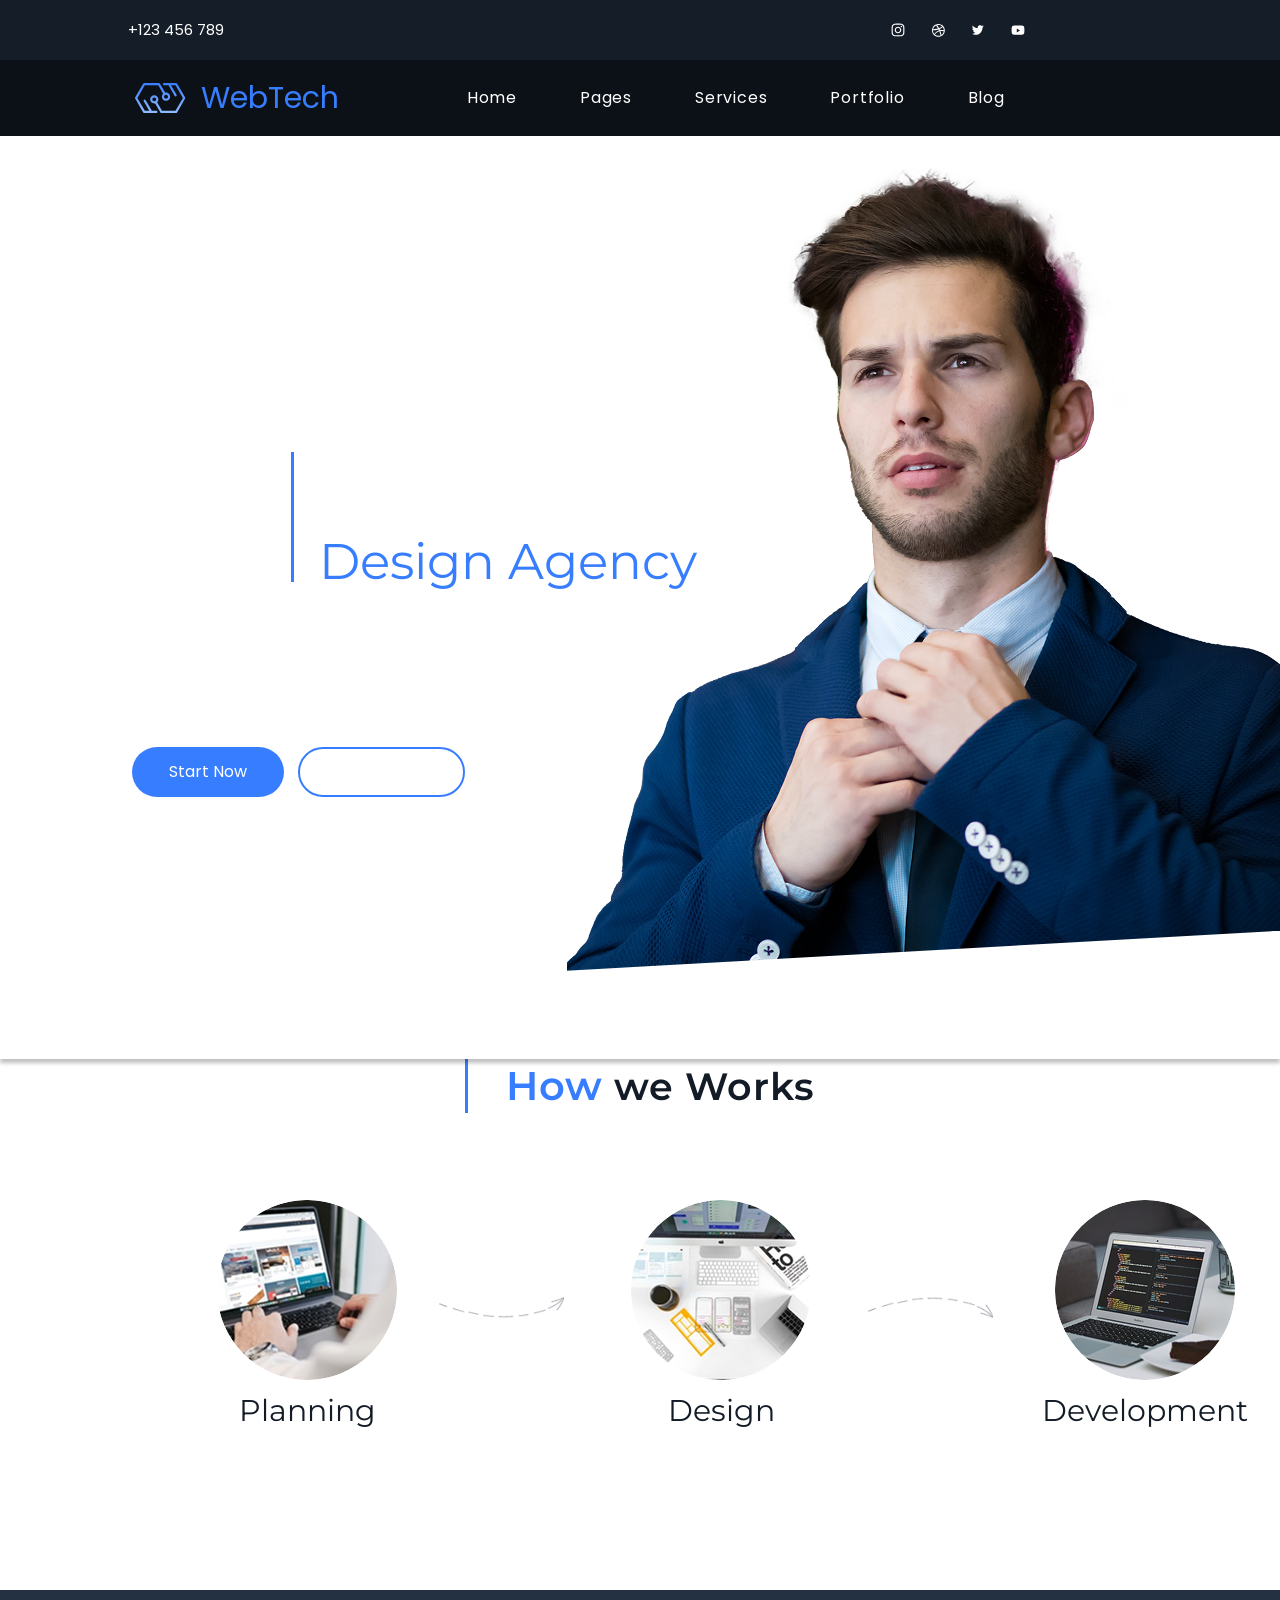
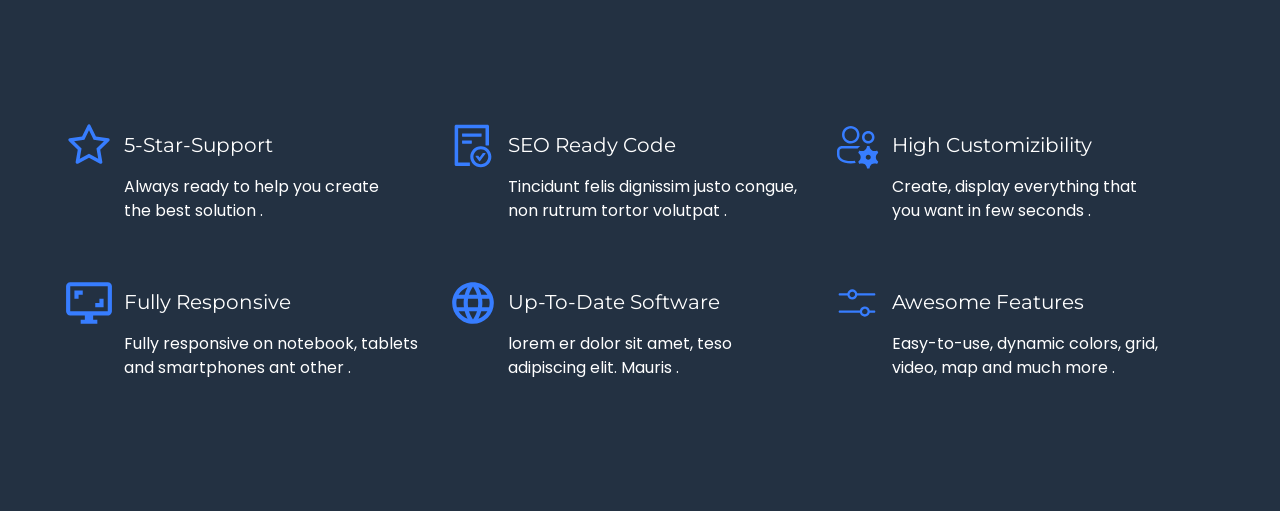
==== WebTech/index.html @ 35a4a9ba "feat: add section 3" ====
<!doctype html>
<html lang="en">
  <head>
    <meta charset="UTF-8" />
    <meta name="viewport" content="width=device-width, initial-scale=1.0" />
    <title>WebTech</title>
    <link rel="stylesheet" href="main.css" />
  </head>
  <body>
    <!-- Header start -->
    <header class="header">
      <div class="top-bar">
        <div class="container top-bar-inner">
          <div>+123 456 789</div>
          <div class="socials">
            <img src="img/socials/Instagram.svg" alt="Instagram" />
            <img src="img/socials/Dribbble.svg" alt="Dribbble" />
            <img src="img/socials/Twitter.svg" alt="Twitter" />
            <img src="img/socials/Youtube.svg" alt="Youtube" />
          </div>
        </div>
      </div>
      <!--navbar -->
      <nav class="navbar">
        <div class="container navbar-inner">
          <div class="logo">
            <img src="img/logo.svg" alt="Logo" />
            <h1>WebTech</h1>
          </div>
          <ul class="nav-links">
            <li><a href="#">Home</a></li>
            <li><a href="#">Pages</a></li>
            <li><a href="#">Services</a></li>
            <li><a href="#">Portfolio</a></li>
            <li><a href="#">Blog</a></li>
          </ul>
        </div>
      </nav>
    </header>
    <!-- Header end -->

    <!-- Main start -->
    <main>
      <!-- sectiom 1 -->
      <section class="hero">
        <div class="container hero-container">
          <div class="hero-content">
            <div class="hero-title-block">
              <div class="hero-number">01</div>
              <div class="divider"></div>
              <div class="hero-heading">
                <h1 class="heading-first">The Uniqe Creative</h1>
                <p class="heading-second">Design Agency</p>
              </div>
            </div>
            <div class="hero-bottom">
              <p class="hero-discription">
                Always on the lookout for the hi-tech advancements. Build not
                only a product that can sell well, but a platform through which
                to deliver it.
              </p>
              <div class="hero-buttons">
                <button type="button" class="hero-button1">Start Now</button>
                <button type="button" class="hero-button2">Learn More</button>
              </div>
            </div>
          </div>
          <img
            class="businessman"
            src="img/businessman 1.png"
            alt="businessman"
          />
          <div class="hero-shape"></div>
        </div>
      </section>
      <!-- section 1 -->

      <!-- section 2 -->
      <section class="how-it-works">
        <div class="container works-container">
          <div class="works-title-block">
            <div class="works-divider"></div>
            <h2 class="works-heading">
              <span class="text-blue">How</span> we Works
            </h2>
          </div>

          <div class="works-steps">
            <div class="step-image-wrapper1">
              <img src="img/planning.jpg" alt="Planning" class="step-img" />
              <h3 class="step-title">Planning</h3>
            </div>

            <div class="step-arrow">
              <img src="img/arrow.svg" alt="Arrow right" />
            </div>

            <div class="step-image-wrapper2">
              <img src="img/design.jpg" alt="Design" class="step-img" />
              <h3 class="step-title">Design</h3>
            </div>

            <div class="step-arrow">
              <img
                style="transform: rotateX(180deg)"
                src="img/arrow.svg"
                alt="Arrow right"
              />
            </div>

            <div class="step-image-wrapper3">
              <img
                src="img/development.jpg"
                alt="Development"
                class="step-img"
              />
              <h3 class="step-title">Development</h3>
            </div>
          </div>
        </div>
      </section>
      <!-- section 2 -->

      <!-- sectiom 3 -->
      <section class="benefits">
        <div class="container benefits-container">
          <div class="benefit-card">
            <img src="img/advantages/star.svg" alt="star" />
            <div style="max-width: 16.4rem" class="benefit-text">
              <h3 class="benefit-title">5-Star-Support</h3>
              <p class="benefit-description">
                Always ready to help you create the best solution .
              </p>
            </div>
          </div>

          <div class="benefit-card">
            <img src="img/advantages/seo.svg" alt="seo" />
            <div class="benefit-text">
              <h3 class="benefit-title">SEO Ready Code</h3>
              <p class="benefit-description">
                Tincidunt felis dignissim justo congue, non rutrum tortor
                volutpat .
              </p>
            </div>
          </div>

          <div class="benefit-card">
            <img
              src="img/advantages/customizibillity.svg"
              alt="customizibillity"
            />
            <div style="max-width: 16.4rem" class="benefit-text">
              <h3 class="benefit-title">High Customizibility</h3>
              <p class="benefit-description">
                Create, display everything that you want in few seconds .
              </p>
            </div>
          </div>

          <div class="benefit-card">
            <img src="img/advantages/responsive.svg" alt="responsive" />
            <div class="benefit-text">
              <h3 class="benefit-title">Fully Responsive</h3>
              <p class="benefit-description">
                Fully responsive on notebook, tablets and smartphones ant other
                .
              </p>
            </div>
          </div>

          <div class="benefit-card">
            <img src="img/advantages/up-to-date.svg" alt="up-to-date" />
            <div class="benefit-text">
              <h3 class="benefit-title">Up-To-Date Software</h3>
              <p class="benefit-description">
                lorem er dolor sit amet, teso adipiscing elit. Mauris .
              </p>
            </div>
          </div>

          <div class="benefit-card">
            <img src="img/advantages/features.svg" alt="features" />
            <div class="benefit-text">
              <h3 class="benefit-title">Awesome Features</h3>
              <p class="benefit-description">
                Easy-to-use, dynamic colors, grid, video, map and much more .
              </p>
            </div>
          </div>
        </div>
      </section>
      <!-- sectiom 3 -->
    </main>
    <!-- Main end -->
  </body>
</html>
---- WebTech/main.css ----
@import url("https://fonts.googleapis.com/css2?family=Poppins&display=swap");
@import url("https://fonts.googleapis.com/css2?family=Montserrat&display=swap"); /* font-family: "Montserrat", sans-serif; */
@import url("https://fonts.googleapis.com/css2?family=Montserrat:wght@600&display=swap"); /* font-family: "Montserrat", sans-serif; font-weight: 600; */
@import url("https://fonts.googleapis.com/css2?family=Montserrat:wght@500&display=swap"); /* font-family: "Montserrat", sans-serif; font-weight: 500; */

* {
  margin: 0;
  padding: 0;
  box-sizing: border-box;
}

h1,
h2,
h3,
h4,
h5,
h6 {
  font-size: inherit;
  font-weight: inherit;
  line-height: 1;
}

html {
  font-size: 16px;

  @media (max-width: 960px) {
    font-size: 13px;
  }

  @media (max-width: 768px) {
    font-size: 10px;
  }
}

body {
  font-family: "Poppins", sans-serif;
  line-height: 1.5;
}

a {
  text-decoration: none;
  color: inherit;
}

ul {
  list-style: none;
}

.container {
  width: 100%;
  max-width: 1440px;
  margin: 0 auto;
  color: #fff;
}

.header {
  top: 0;
  left: 0;
  width: 100%;
}

.top-bar {
  background-color: #141d28;
  font-size: 0.9375rem;
  height: 3.75rem;
}

.top-bar-inner {
  display: flex;
  justify-content: space-between;
  align-items: center;
  padding-top: 1.125rem;
  padding-left: clamp(0.5rem, 10vw, 9.75rem);
  padding-right: 15.625rem;
}

.socials {
  display: flex;
  gap: 1rem;
}

.navbar {
  background-color: #0c1117;
}

.navbar-inner {
  display: flex;
  gap: clamp(0.5rem, 10vw, 9.9375rem);
  align-items: center;
  padding: 1.4375rem 8.4375rem;
}

.logo {
  display: flex;
  align-items: center;
  gap: 0.919125rem;
  font-size: 1.875rem;
  color: #377dff;
}

.nav-links {
  display: flex;
  gap: clamp(0.5rem, 5vw, 3.9375rem);
  font-size: 1rem;
  letter-spacing: 0.05rem;
}

.hero {
  position: relative;
  display: flex;
  background:
    linear-gradient(rgba(18, 27, 38, 0.73)),
    url(img/header.jpg) lightgray 50% / cover no-repeat;
  width: 100%;
  max-width: 1440px;
  min-height: 102.6vh;
  margin: 0 auto;
  z-index: 3;
  justify-content: flex-starts;
  box-shadow: 0 4px 4px 0 rgba(0, 0, 0, 0.25);
}

.hero-container {
  position: relative;
  padding-top: 2rem;
  padding-left: 8.25rem;
  z-index: 2;
}

.businessman {
  padding-left: clamp(0.1rem, 34vw, 30.5rem);
}

.hero-content {
  position: absolute;
  display: flex;
  flex-direction: column;
  align-items: flex-start;
  gap: 1.9375rem;
  max-width: 661px;
  z-index: 1;
  margin-top: 16.19rem;
}

.hero-title-block {
  display: flex;
  align-items: center;
  align-content: center;
  gap: 1.5625rem;
  align-self: stretch;
  flex-wrap: wrap;
}

.hero-number {
  color: rgba(255, 255, 255, 0.13);
  font-size: 8.75rem;
  font-style: normal;
  font-weight: 400;
  line-height: 11.25rem;
}

.divider {
  width: 0.1875rem;
  height: 8.125rem;
  background: #377dff;
}

.hero-heading {
  display: flex;
  flex-direction: column;
  align-items: flex-start;
  flex: 1 0 0;
  font-family: Montserrat;
  font-size: 3.125rem;
  font-style: normal;
  font-weight: 400;
}

.heading-first {
  color: #fff;
  align-self: stretch;
  line-height: 6.875rem;
}

.heading-second {
  align-self: stretch;
  color: #377dff;
  line-height: 5.625rem;
  margin-top: -1.25rem;
}

.hero-bottom {
  display: flex;
  flex-direction: column;
  align-items: flex-start;
  gap: 3.69rem;
  align-self: stretch;
}

.hero-discription {
  color: #fff;
  font-size: 1rem;
  line-height: 1.5625rem;
  max-width: 34.375rem;
  align-self: stretch;
}

.hero-buttons {
  display: flex;
  max-width: 21rem;
  align-items: center;
  align-content: center;
  gap: 0.88rem;
  align-self: stretch;
  flex-wrap: wrap;
}

.hero-button1 {
  padding: 1.06rem 2.31rem;
  border-radius: 2.1875rem;
  border: none;
  background: #377dff;
  max-height: 3.12rem;

  color: #fff;
  font-family: Poppins;
  font-size: 1rem;
  font-style: normal;
  font-weight: 400;
  line-height: 1rem;
}

.hero-button2 {
  padding: 1.06rem 2.31rem;
  border-radius: 2.1875rem;
  background: none;
  border: 2px solid #377dff;
  max-height: 3.12rem;

  color: #fff;
  font-family: Poppins;
  font-size: 1rem;
  font-style: normal;
  font-weight: 400;
  line-height: 1rem;
}

.hero-shape {
  position: absolute;
  margin-top: -3.4rem;
  width: 100.1%;
  left: 0;
  height: 8vh;
  background-color: #ffffff;
  clip-path: polygon(0 100%, 100% 0, 100% 100%, 0% 100%);
  z-index: 1;
}
/*  */
.how-it-works {
  background-color: #ffffff;
  width: 100%;
}

.works-container {
  display: flex;
  flex-direction: column;
  align-items: center;
  gap: 4.5rem;
  align-self: stretch;
  color: #121b26;
}

.works-title-block {
  display: flex;
  justify-content: center;
  align-items: center;
  gap: 2.38rem;
}

.works-divider {
  width: 0.1875rem;
  height: 3.375rem;
  background: #377dff;
}

.works-heading {
  font-family: "Montserrat", sans-serif;
  text-align: center;
  font-size: 2.375rem;
  font-style: normal;
  font-weight: 600;
  line-height: 2.875rem; /* 121.053% */
  letter-spacing: 0.0625rem;
}

.text-blue {
  color: #377dff;
  font-size: 2.5rem;
}

.works-steps {
  display: flex;
  align-items: center;
  align-self: stretch;
  padding-left: 8.44rem;
}

.step-image-wrapper1 {
  display: flex;
  padding: 0.9375rem 2.63675rem 0.25rem 5.125rem;
  flex-direction: column;
  justify-content: flex-end;
  align-items: center;
  gap: 1rem;
}

.step-image-wrapper2 {
  display: flex;
  padding: 0.9375rem 3.56838rem 0.25rem 4.19338rem;
  flex-direction: column;
  justify-content: flex-end;
  align-items: center;
  gap: 1rem;
}

.step-image-wrapper3 {
  display: flex;
  width: 19.01175rem;
  padding: 0.9375rem 3.0625rem 0.25rem 3.01175rem;
  flex-direction: column;
  justify-content: flex-end;
  align-items: center;
  gap: 1rem;
}

.step-img {
  width: 11.25rem;
  height: 11.25rem;
  border-radius: 6.875rem;
}

.step-title {
  text-align: center;
  font-family: Montserrat;
  font-size: 1.875rem;
  font-style: normal;
  font-weight: 400;
  line-height: 1.875rem; /* 100% */
  text-transform: capitalize;
}

.step-arrow {
  width: 7.8125rem;
  height: 1.3125rem;
}
/*  */
.benefits {
  background-color: #233142;
  width: 100%;
  min-height: 32.5625rem;
  margin-top: 10rem;
  align-items: center;
  justify-content: center;
}

.benefits-container {
  display: grid;
  max-width: 72.0625rem;
  padding-top: 8.19rem;
  grid-template-rows: repeat(2, fit-content(100%));
  grid-template-columns: repeat(3, minmax(0, 1fr));
  row-gap: 3.4375rem;
  column-gap: 0rem;
  align-self: stretch;
}

.benefit-card {
  display: flex;
  align-items: flex-start;
  gap: 0.625rem;
}

.benefit-text {
  display: flex;
  max-width: 18.375rem;
  padding-top: 0.8125rem;
  flex-direction: column;
  align-items: flex-start;
  gap: 1.125rem;
  flex: 1 0 0;
}

.benefit-title {
  font-family: Montserrat;
  font-size: 1.25rem;
  font-style: normal;
  font-weight: 400;
  line-height: 1.4375rem;
  text-transform: capitalize;
  align-self: stretch;
}

.benefit-description {
  font-family: Poppins;
  font-size: 1rem;
  font-style: normal;
  font-weight: 400;
  line-height: 1.5rem;
  align-self: stretch;
}
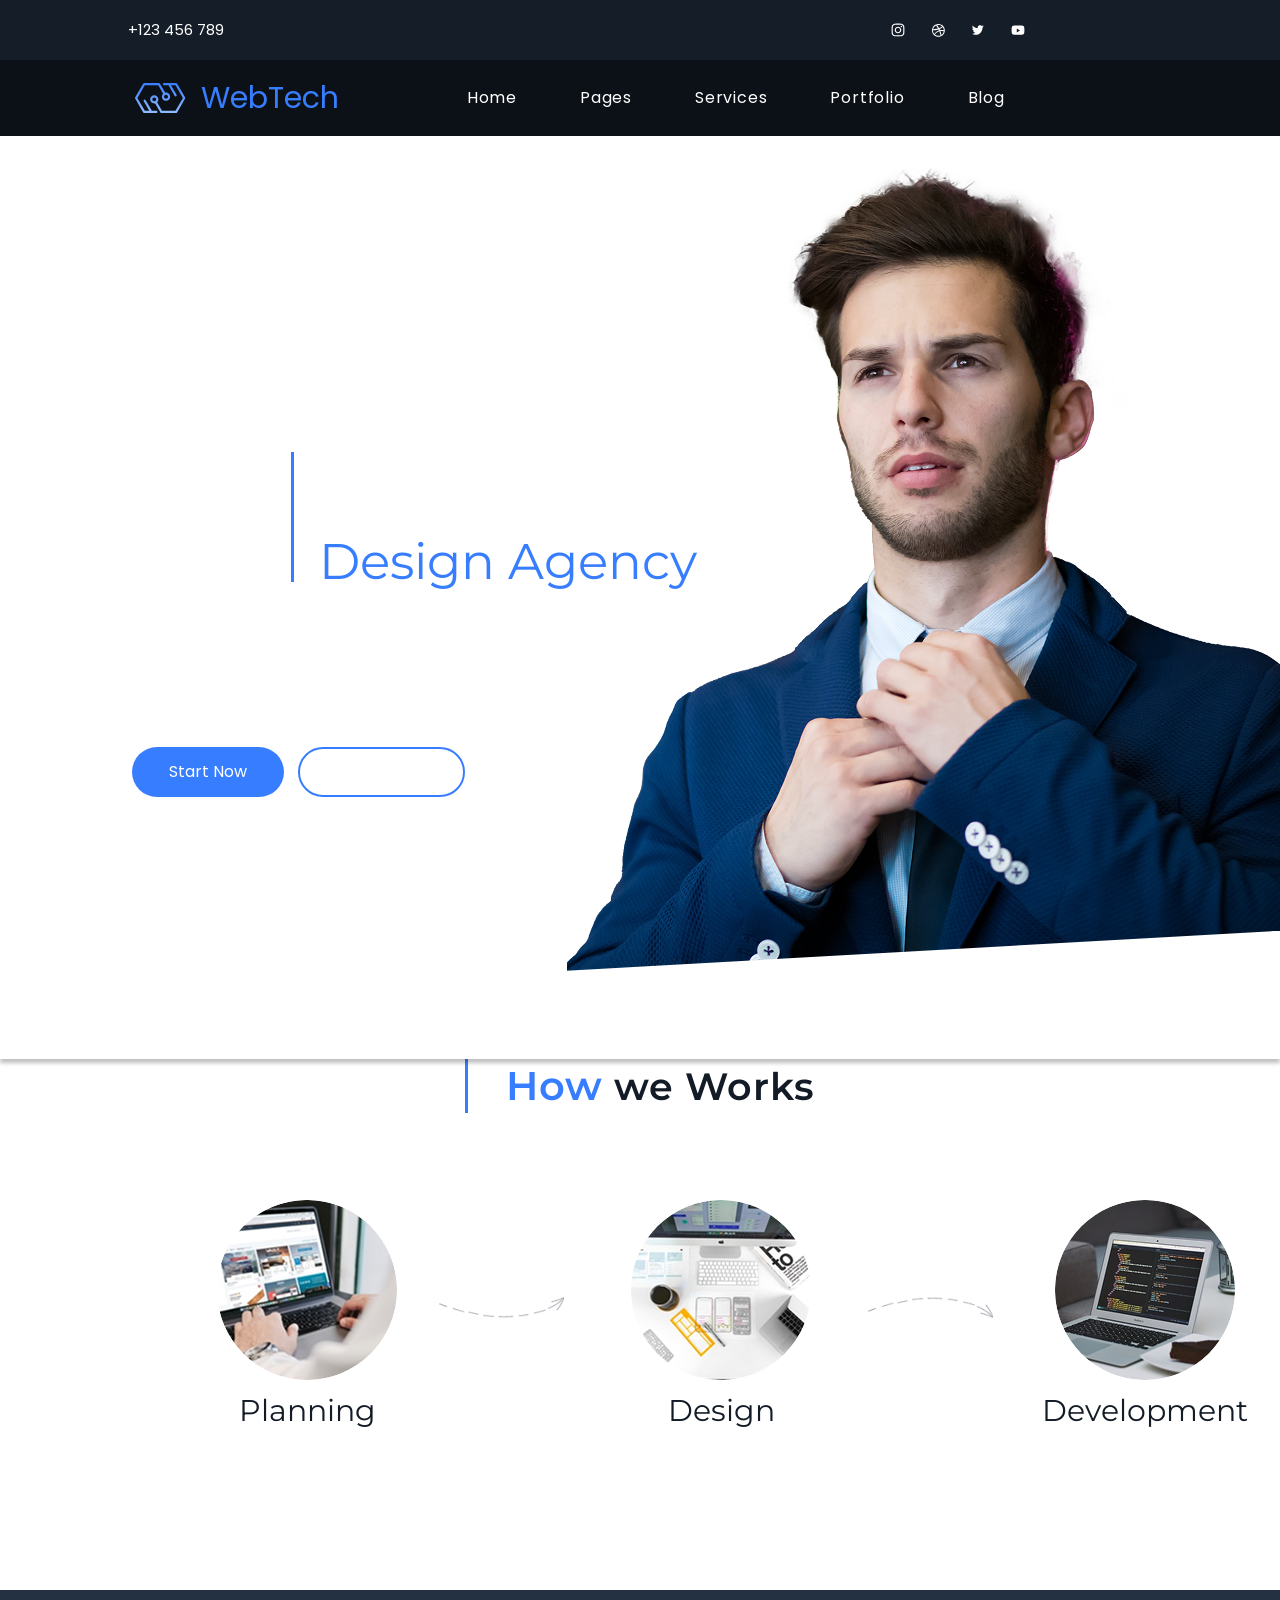
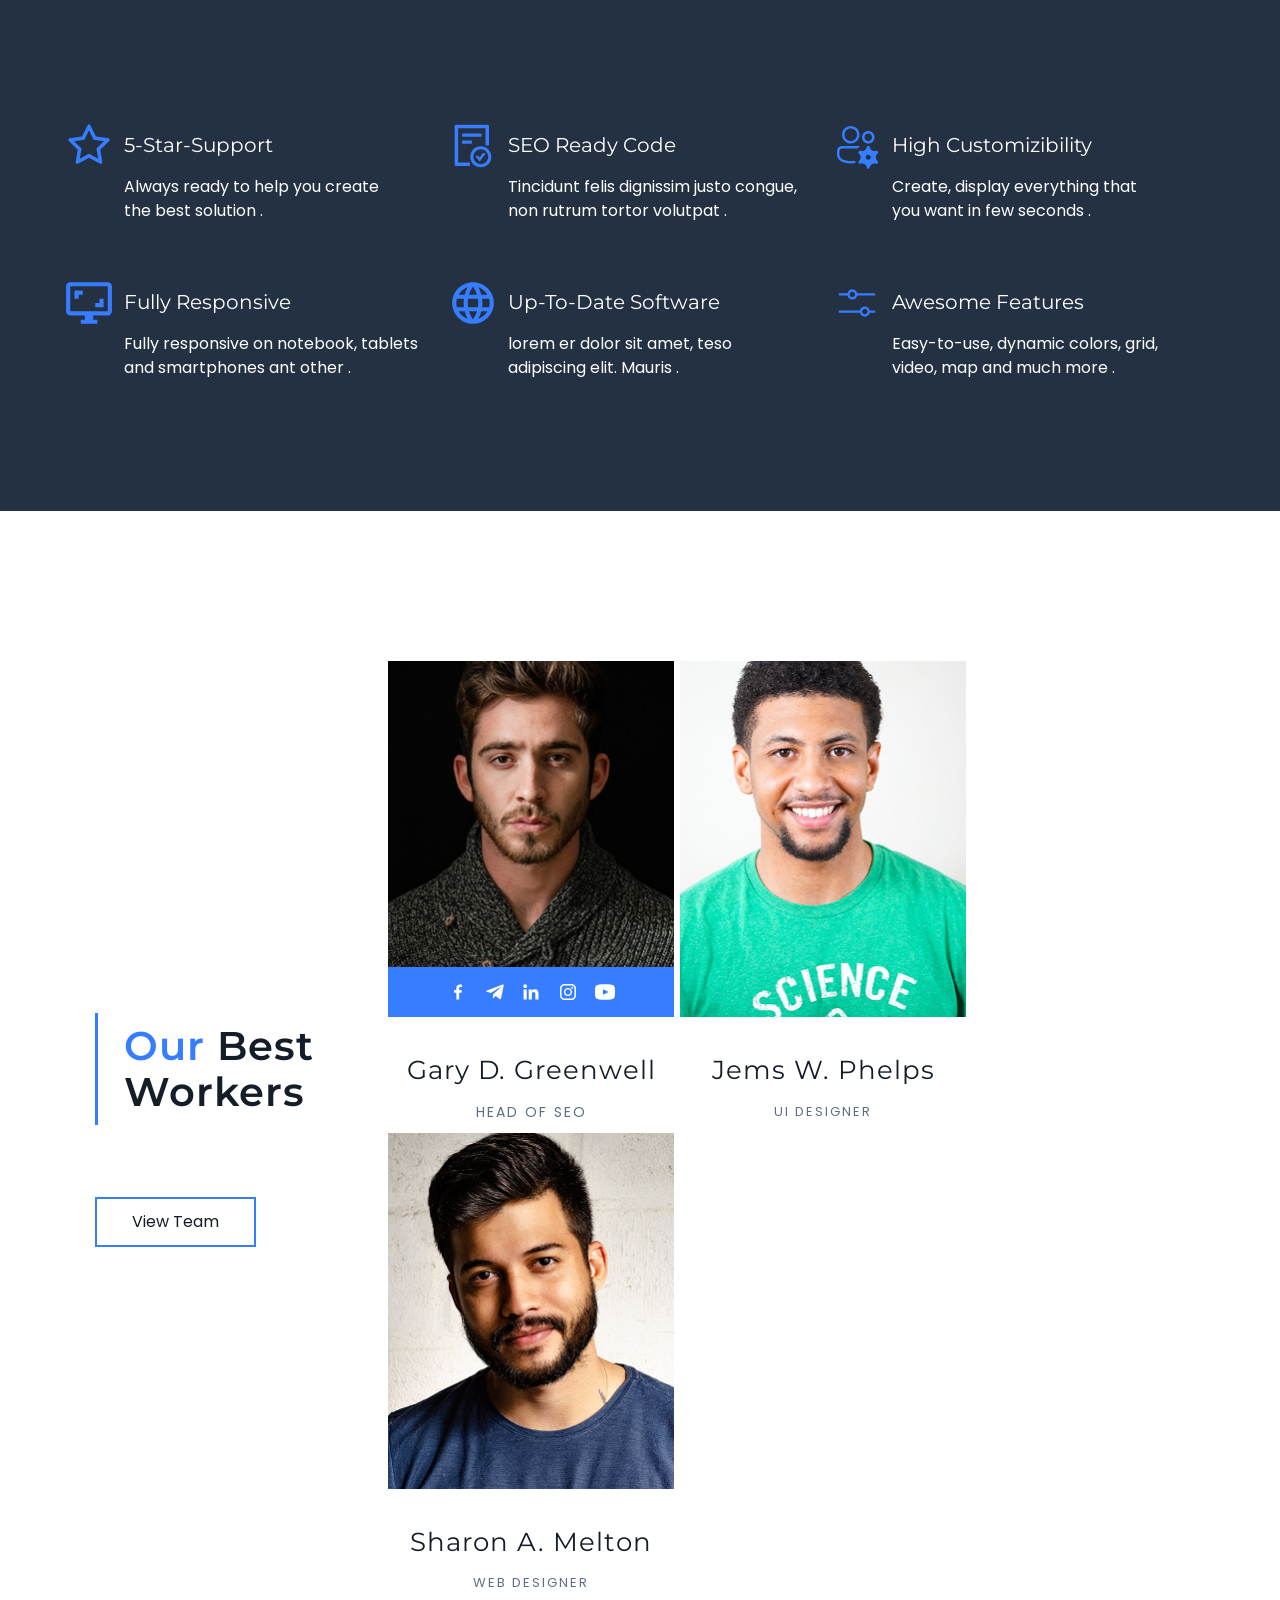
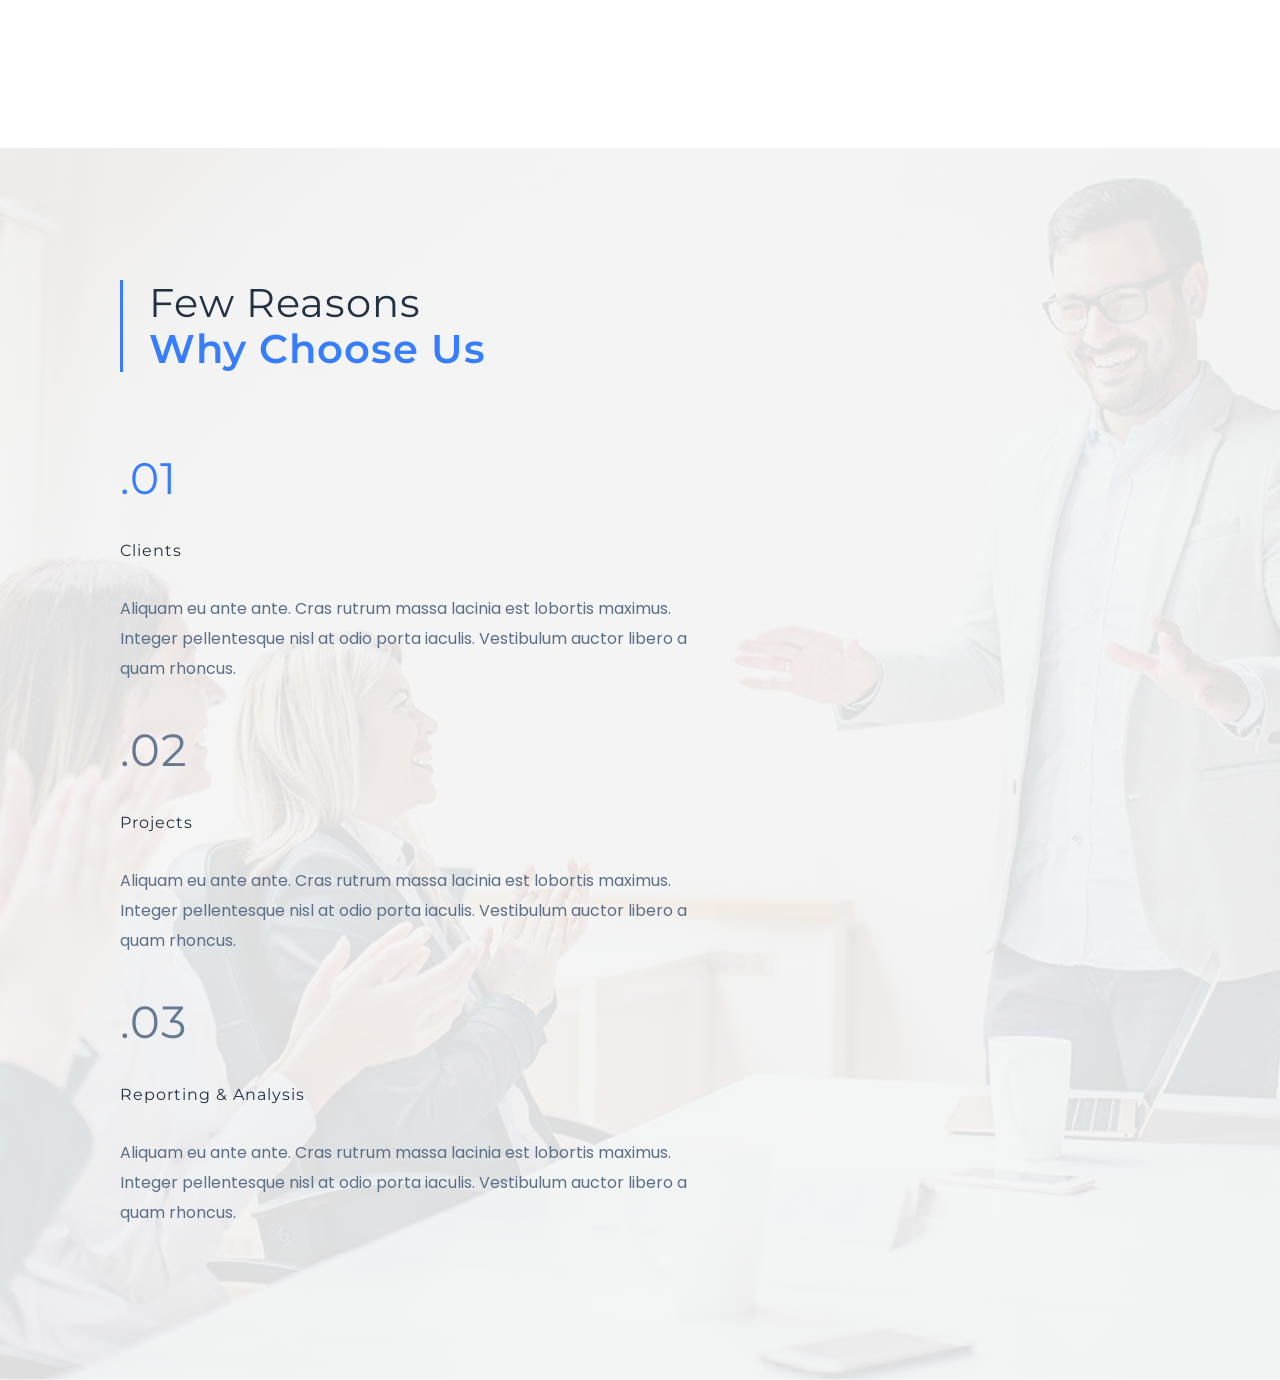
==== commit 62710a8c: "feat: add 2 new sections" ====
--- a/WebTech/index.html
+++ b/WebTech/index.html
@@ -191,6 +191,121 @@
         </div>
       </section>
       <!-- sectiom 3 -->
+
+      <!-- Section 4 -->
+      <section class="team">
+        <div class="container team-container">
+          <div class="team-text">
+            <div class="team-title-wrapper">
+              <h2 class="team-title">
+                <span class="text-blue">Our</span> Best Workers
+              </h2>
+            </div>
+            <a href="#" class="btn-outline">View Team</a>
+          </div>
+
+          <div class="team-members">
+            <div class="member-card">
+              <div class="member-photo">
+                <div class="member-socials">
+                  <img src="img/socials2/facebook.svg" alt="facebook" />
+                  <img src="img/socials2/telegram.svg" alt="telegram" />
+                  <img src="img/socials2/linkedin.svg" alt="linkedin" />
+                  <img src="img/socials2/instagram.svg" alt="instagram" />
+                  <img src="img/socials2/youtube.svg" alt="youtube" />
+                </div>
+              </div>
+              <div class="member-info">
+                <h4 class="member-name">Gary D. Greenwell</h4>
+                <p class="member-role">HEAD OF SEO</p>
+              </div>
+            </div>
+
+            <div class="member-card">
+              <div
+                style="
+                  background: url(img/worker2.jpg) lightgray 50% / cover
+                    no-repeat;
+                "
+                class="member-photo"
+              ></div>
+              <div class="member-info border-top">
+                <h4 class="member-name">Jems W. Phelps</h4>
+                <p class="member-role smaller">UI DESIGNER</p>
+              </div>
+            </div>
+
+            <div class="member-card">
+              <div
+                style="
+                  background: url(img/worker3.jpg) lightgray 50% / cover
+                    no-repeat;
+                "
+                class="member-photo"
+              ></div>
+              <div class="member-info border-top">
+                <h4 class="member-name">Sharon A. Melton</h4>
+                <p class="member-role smaller">WEB DESIGNER</p>
+              </div>
+            </div>
+          </div>
+        </div>
+      </section>
+      <!-- Section 4 -->
+
+      <!-- Section 5 -->
+      <section class="reasons">
+        <div class="container reasons-container">
+          <div class="reasons-content">
+            <div class="reasons-title-block">
+              <h2 class="reasons-title-1">Few Reasons</h2>
+              <h2 class="reasons-title-2">Why Choose Us</h2>
+            </div>
+
+            <div class="reasons-list">
+              <div class="reason-item">
+                <div class="reason-number-1">.01</div>
+                <div class="reason-text">
+                  <h3 class="reason-item-title">Clients</h3>
+                  <p class="reason-item-desc">
+                    Aliquam eu ante ante. Cras rutrum massa lacinia est lobortis
+                    maximus. Integer pellentesque nisl at odio porta iaculis.
+                    Vestibulum auctor libero a quam rhoncus.
+                  </p>
+                </div>
+              </div>
+
+              <div class="reason-item">
+                <div class="reason-number-2">.02</div>
+                <div class="reason-text">
+                  <h3 class="reason-item-title">Projects</h3>
+                  <p class="reason-item-desc">
+                    Aliquam eu ante ante. Cras rutrum massa lacinia est lobortis
+                    maximus. Integer pellentesque nisl at odio porta iaculis.
+                    Vestibulum auctor libero a quam rhoncus.
+                  </p>
+                </div>
+              </div>
+
+              <div class="reason-item">
+                <div class="reason-number-2">.03</div>
+                <div class="reason-text">
+                  <h3 class="reason-item-title">Reporting & Analysis</h3>
+                  <p class="reason-item-desc">
+                    Aliquam eu ante ante. Cras rutrum massa lacinia est lobortis
+                    maximus. Integer pellentesque nisl at odio porta iaculis.
+                    Vestibulum auctor libero a quam rhoncus.
+                  </p>
+                </div>
+              </div>
+            </div>
+          </div>
+        </div>
+      </section>
+      <!-- Section 5 -->
+
+      <!-- Section 6 -->
+      <!-- Section 6 -->
     </main>
     <!-- Main end -->
   </body>
--- a/WebTech/main.css
+++ b/WebTech/main.css
@@ -408,3 +408,270 @@
   line-height: 1.5rem;
   align-self: stretch;
 }
+/* Section 4 */
+.team {
+  background-color: #ffffff;
+  width: 100%;
+}
+
+.team-container {
+  display: flex;
+  min-height: 51.6875rem;
+  padding: 9.375rem 5.9375rem;
+  justify-content: center;
+  align-items: center;
+  gap: 3.75rem;
+}
+
+.team-text {
+  display: flex;
+  width: 15.9375rem;
+  padding: 7.25rem 0;
+  flex-direction: column;
+  align-items: flex-start;
+  gap: 4.5rem;
+}
+
+.team-title-wrapper {
+  display: flex;
+  padding: 0.625rem 0 0.625rem 1.6rem;
+  justify-content: flex-end;
+  align-items: center;
+  gap: 0.625rem;
+  border-left: 3px solid #377dff;
+}
+
+.team-title {
+  max-width: 11.875rem;
+  flex: 1 0 0;
+  color: #141d28;
+  font-family: Montserrat;
+  font-size: 2.5rem;
+  font-style: normal;
+  font-weight: 600;
+  line-height: 2.875rem;
+  letter-spacing: 0.0625rem;
+}
+
+.text-blue {
+  color: var(--main, #377dff);
+}
+
+.btn-outline {
+  display: flex;
+  padding: 0.95rem 2.2rem;
+  justify-content: center;
+  align-items: center;
+
+  border: 2px solid #377dff;
+
+  color: #141d28;
+  text-align: center;
+  font-family: Poppins;
+  font-size: 1rem;
+  font-style: normal;
+  font-weight: 400;
+  line-height: 1rem; /* 100% */
+}
+
+.team-members {
+  display: flex;
+  align-items: center;
+  align-content: center;
+  gap: 0.375rem;
+  flex-wrap: wrap;
+}
+
+.member-card {
+  display: flex;
+  flex-direction: column;
+  align-items: center;
+  gap: 2.25rem;
+}
+
+.member-photo {
+  display: flex;
+  background: url(img/worker1.jpg) lightgray 50% / cover no-repeat;
+  width: 17.875rem;
+  min-height: 22.25rem;
+  flex-direction: column;
+  justify-content: flex-end;
+  align-items: center;
+  gap: 0.625rem;
+}
+
+.member-socials {
+  display: flex;
+  padding: 0.9375rem 3.75rem;
+  flex-direction: row;
+  justify-content: center;
+  align-items: center;
+  gap: 1.04rem;
+  align-self: stretch;
+  background: var(--main, #377dff);
+}
+
+.member-info {
+  display: flex;
+  flex-direction: column;
+  justify-content: center;
+  align-items: center;
+  gap: 0.5625rem;
+}
+
+.member-name {
+  align-self: stretch;
+  color: #141d28;
+  text-align: center;
+  font-family: Montserrat;
+  font-size: 1.625rem;
+  font-style: normal;
+  font-weight: 400;
+  line-height: 2.15625rem; /* 132.692% */
+  letter-spacing: 0.0625rem;
+}
+
+.member-role {
+  align-self: stretch;
+  color: #5c6f87;
+  text-align: center;
+  font-family: Poppins;
+  font-size: 0.875rem;
+  font-style: normal;
+  font-weight: 400;
+  line-height: 1.875rem; /* 214.286% */
+  letter-spacing: 0.125rem;
+  text-transform: uppercase;
+}
+
+.member-role.smaller {
+  font-size: 0.8125rem;
+}
+/* section 5 */
+.reasons {
+  background-color: #ffffff;
+  width: 100%;
+}
+
+.reasons-container {
+  display: flex;
+  width: 90rem;
+  height: 77rem;
+  padding: 8.25rem 7.5rem;
+  flex-direction: column;
+  align-items: flex-start;
+  gap: 0.625rem;
+  background:
+    linear-gradient(
+      0deg,
+      rgba(246, 246, 246, 0.9) 0%,
+      rgba(246, 246, 246, 0.9) 100%
+    ),
+    url(img/OfficeBackground.jpg) lightgray 50% / cover no-repeat;
+}
+
+.reasons-content {
+  display: flex;
+  flex-direction: column;
+  align-items: flex-start;
+  gap: 5.375rem;
+}
+
+.reasons-title-block {
+  display: flex;
+  padding-left: 1.65rem;
+  flex-direction: column;
+  justify-content: center;
+  align-items: flex-end;
+  align-self: stretch;
+  border-left: 3px solid #377dff;
+}
+
+.reasons-title-1 {
+  font-family: Montserrat;
+  font-size: 2.5rem;
+  font-style: normal;
+  line-height: 2.875rem; /* 115% */
+  letter-spacing: 0.0625rem;
+  align-self: stretch;
+  color: #233142;
+  font-weight: 400;
+}
+
+.reasons-title-2 {
+  font-family: Montserrat;
+  font-size: 2.5rem;
+  font-style: normal;
+  line-height: 2.875rem; /* 115% */
+  letter-spacing: 0.0625rem;
+  align-self: stretch;
+  color: var(--main, #377dff);
+  font-weight: 600;
+}
+
+.reasons-list {
+  display: flex;
+  flex-direction: column;
+  align-items: flex-start;
+  gap: 2.875rem;
+}
+
+.reason-item {
+  display: flex;
+  flex-direction: column;
+  align-items: flex-start;
+  gap: 2.375rem;
+  align-self: stretch;
+}
+
+.reason-number-1 {
+  align-self: stretch;
+  color: var(--main, #377dff);
+  font-family: Montserrat;
+  font-size: 2.75rem;
+  font-style: normal;
+  font-weight: 400;
+  line-height: 2.5rem; /* 90.909% */
+  letter-spacing: 0.0625rem;
+}
+
+.reason-number-2 {
+  align-self: stretch;
+  color: #657991;
+  font-family: Montserrat;
+  font-size: 2.8125rem;
+  font-style: normal;
+  font-weight: 400;
+  line-height: 2.5rem; /* 88.889% */
+  letter-spacing: 0.0625rem;
+}
+
+.reason-text {
+  display: flex;
+  max-width: 35.4375rem;
+  flex-direction: column;
+  align-items: flex-start;
+  gap: 1.75rem;
+}
+
+.reason-item-title {
+  align-self: stretch;
+  color: #233142;
+  font-family: Montserrat;
+  font-size: 1rem;
+  font-style: normal;
+  font-weight: 400;
+  line-height: 1.875rem; /* 187.5% */
+  letter-spacing: 0.0625rem;
+}
+
+.reason-item-desc {
+  align-self: stretch;
+  color: #5c6f87;
+  font-family: Poppins;
+  font-size: 1rem;
+  font-style: normal;
+  font-weight: 400;
+  line-height: 1.875rem; /* 187.5% */
+}
+/* Section 6 */
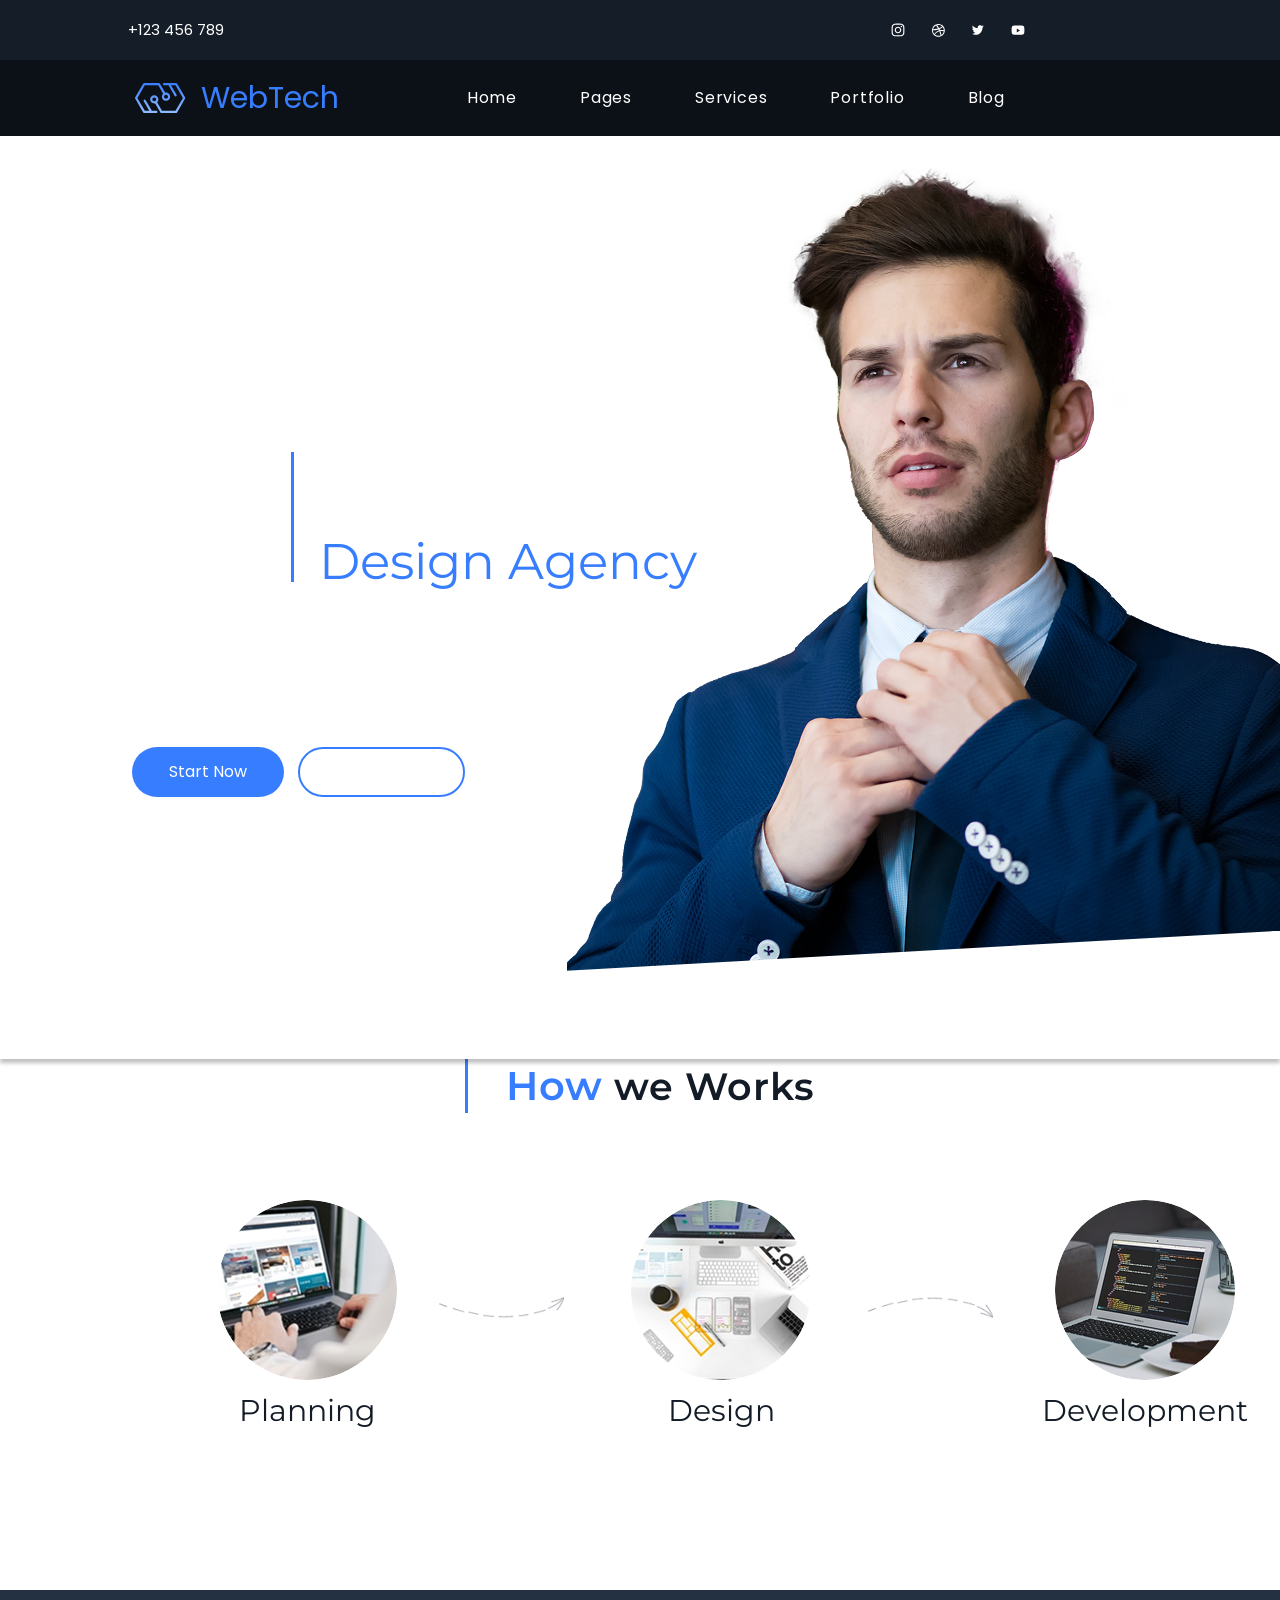
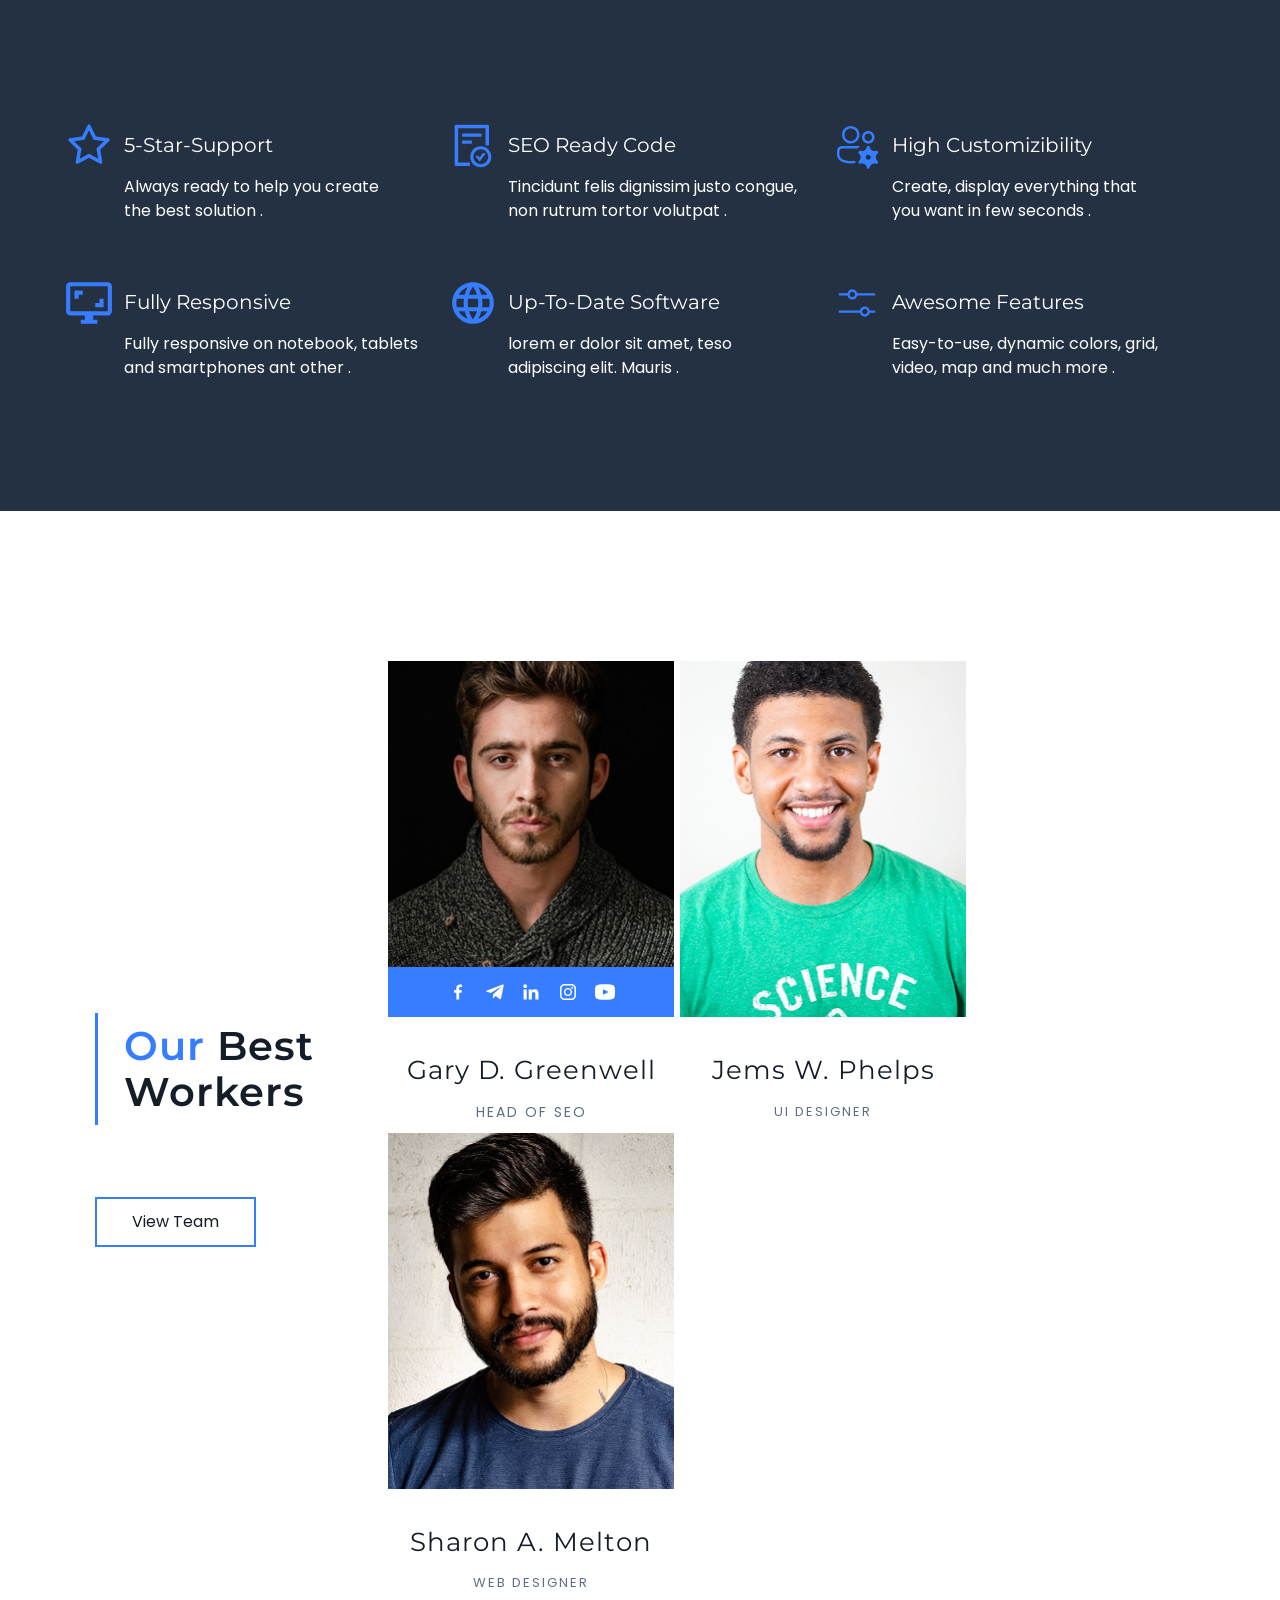
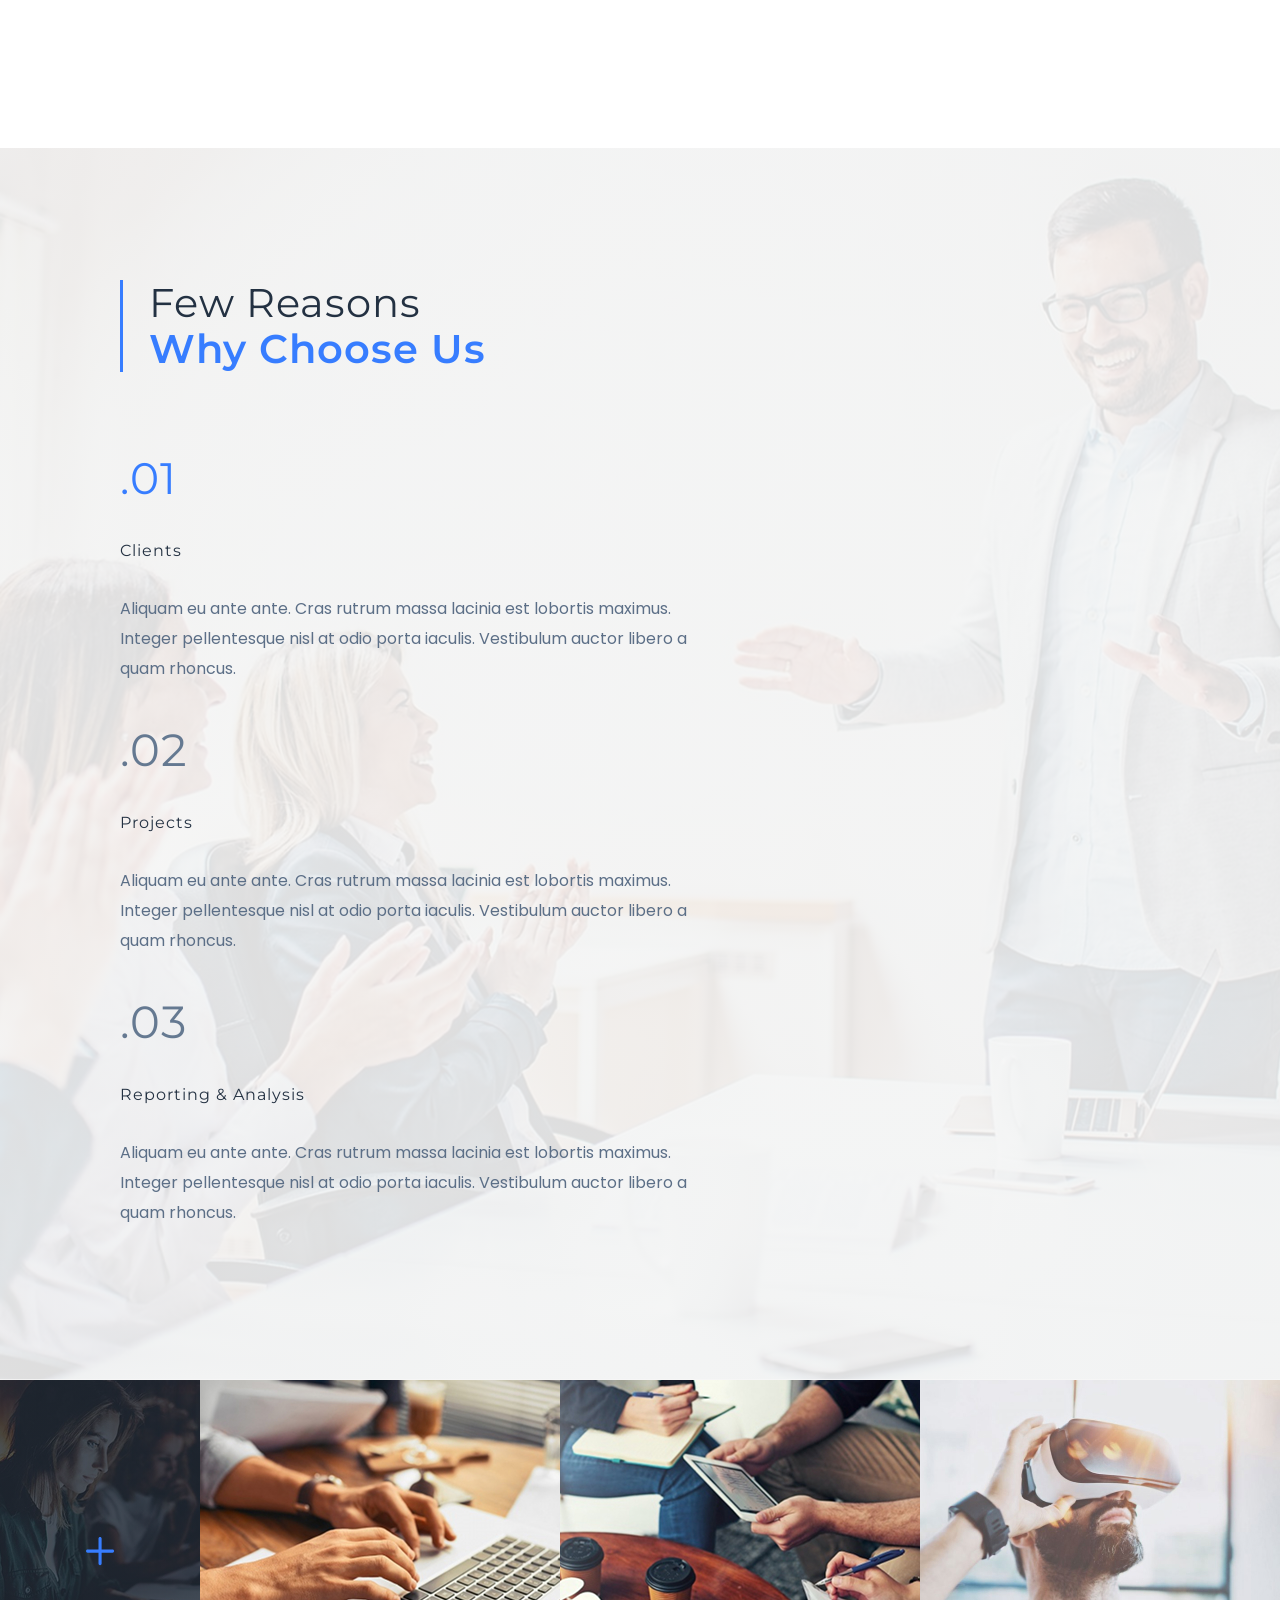
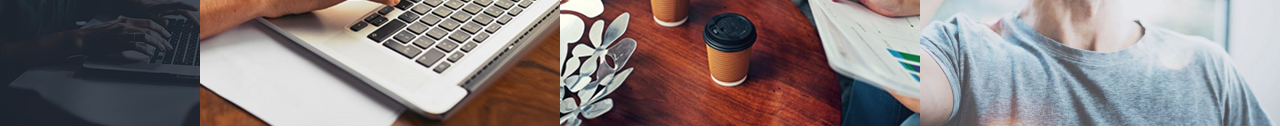
==== commit 72c5e2ca: "feat: add 1 new section" ====
--- a/WebTech/index.html
+++ b/WebTech/index.html
@@ -305,7 +305,23 @@
       <!-- Section 5 -->
 
       <!-- Section 6 -->
+      <section class="cards">
+        <div class="container cards-container">
+          <div class="card-first">
+            <button class="plus">
+              <img src="img/cards/plus.svg" alt="plus" />
+            </button>
+          </div>
+          <div class="card"><img src="img/cards/card2.jpg" alt="card2" /></div>
+          <div class="card"><img src="img/cards/card3.jpg" alt="card3" /></div>
+          <div class="card"><img src="img/cards/card4.jpg" alt="card4" /></div>
+        </div>
+      </section>
       <!-- Section 6 -->
+
+      <!-- Section 7 -->
+      <section></section>
+      <!-- Section 7 -->
     </main>
     <!-- Main end -->
   </body>
--- a/WebTech/main.css
+++ b/WebTech/main.css
@@ -675,3 +675,40 @@
   line-height: 1.875rem; /* 187.5% */
 }
 /* Section 6 */
+
+.cards {
+  width: 100%;
+}
+
+.cards-container {
+  display: flex;
+  align-items: center;
+}
+
+.card-first {
+  display: flex;
+  width: 22.5rem;
+  height: 21.625rem;
+  justify-content: center;
+  align-items: center;
+  background:
+    linear-gradient(
+      0deg,
+      rgba(18, 27, 38, 0.73) 0%,
+      rgba(18, 27, 38, 0.73) 100%
+    ),
+    url(img/cards/card1.jpg) lightgray 50% / cover no-repeat;
+}
+
+.plus {
+  width: 3.125rem;
+  height: 3.125rem;
+  flex-shrink: 0;
+  background: none;
+  border: none;
+}
+
+.card {
+  width: 22.5rem;
+  height: 21.625rem;
+}
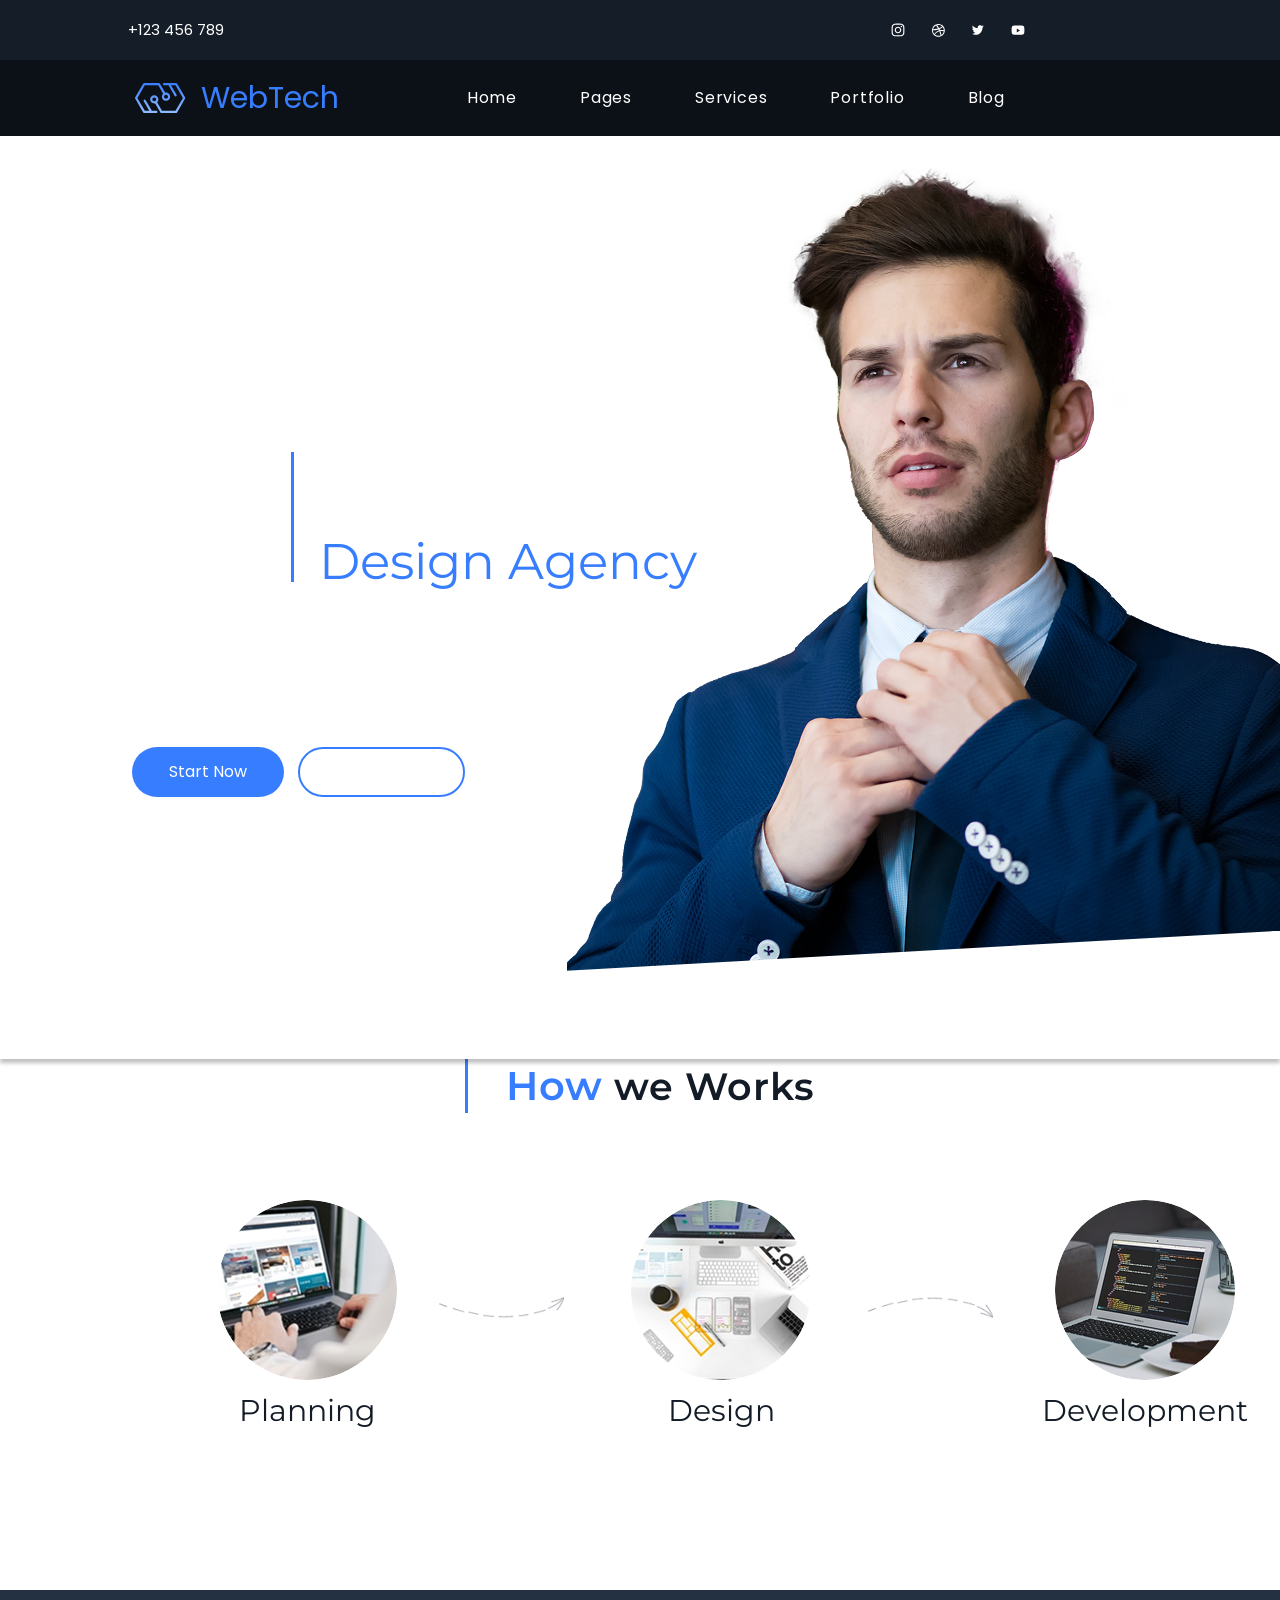
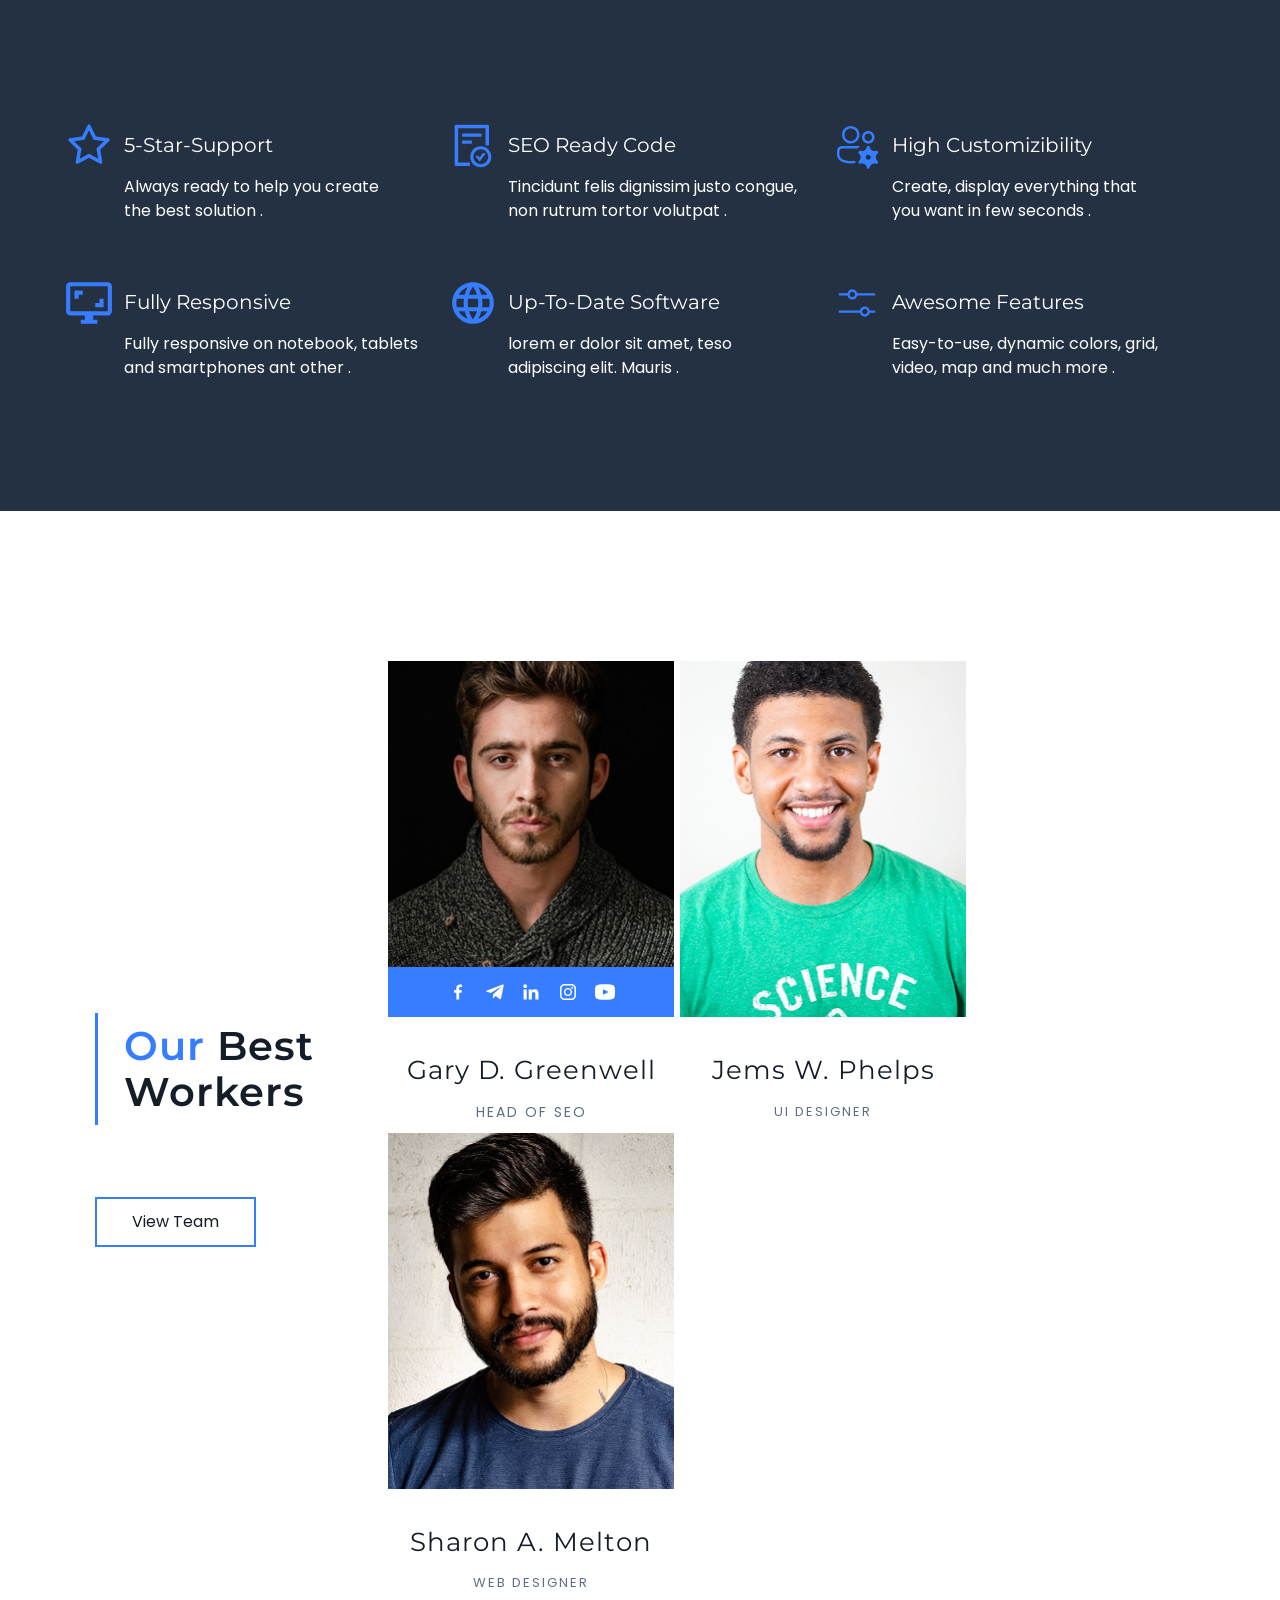
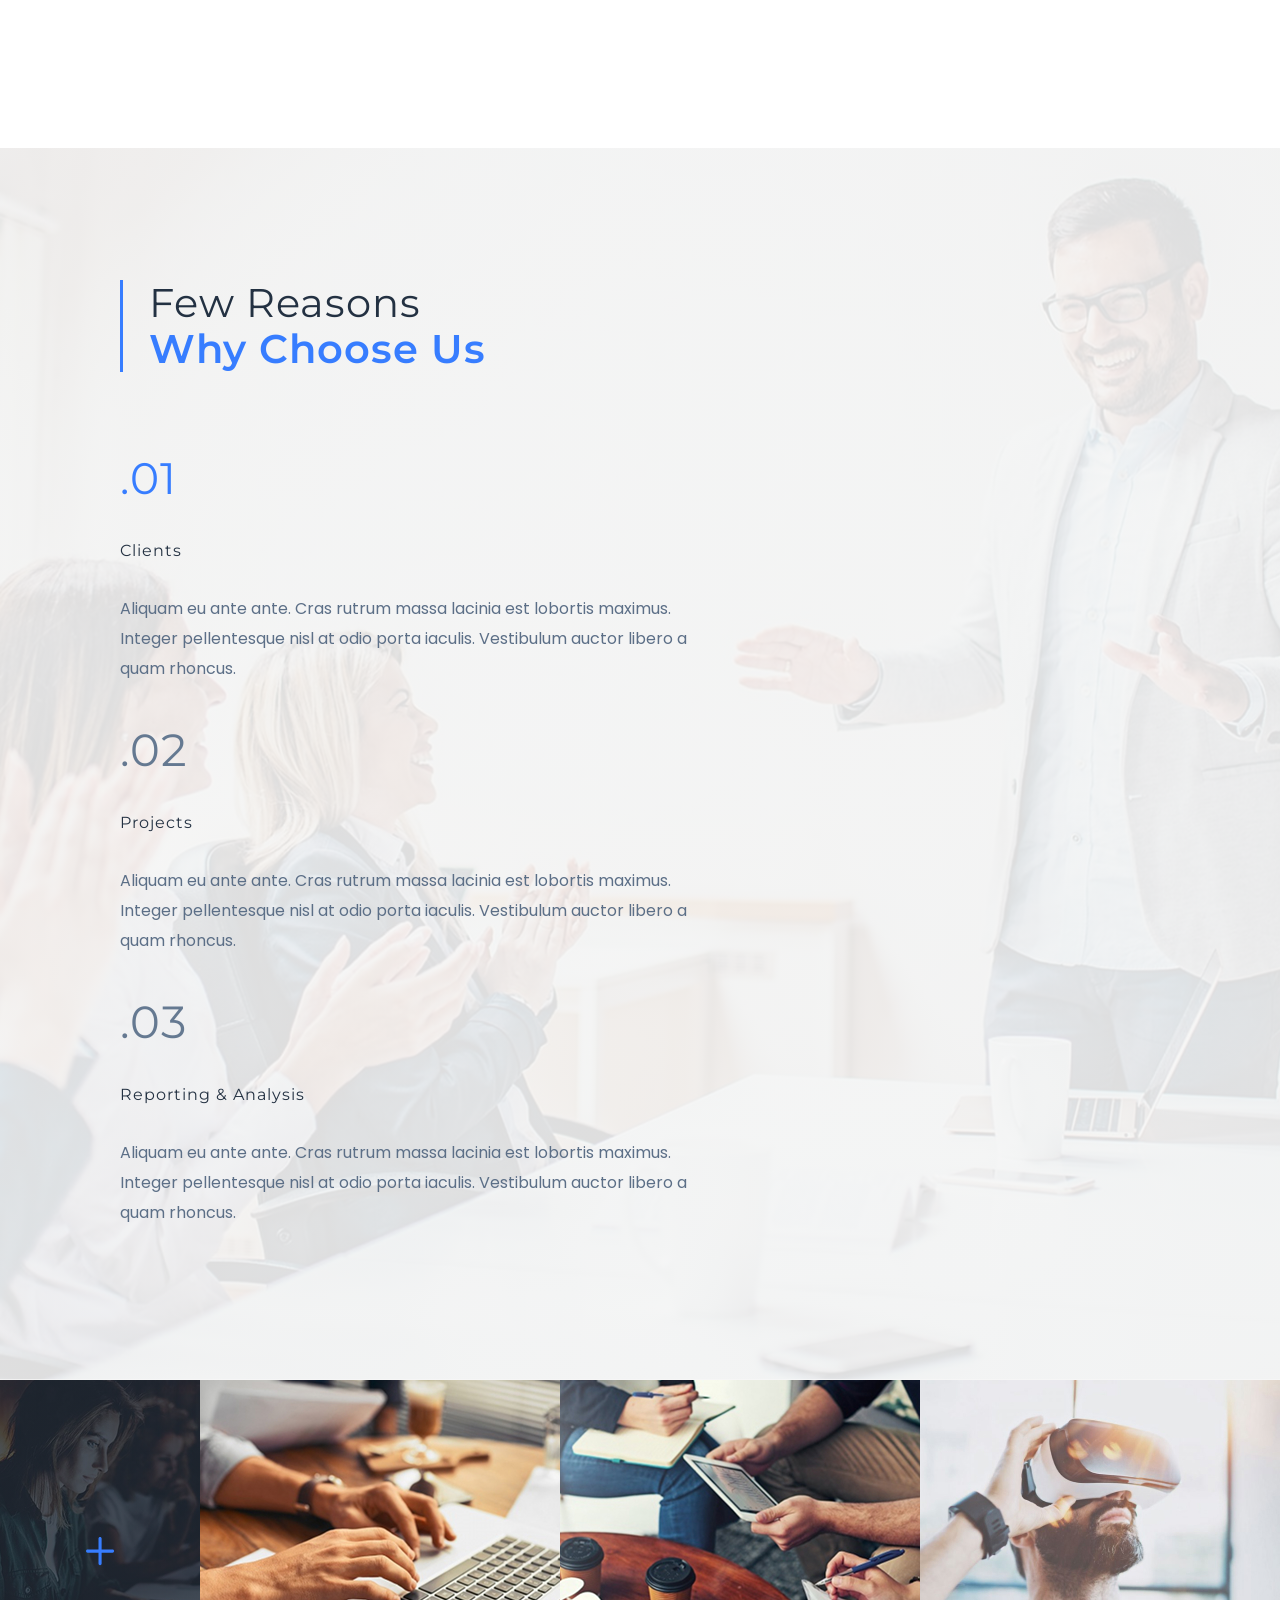
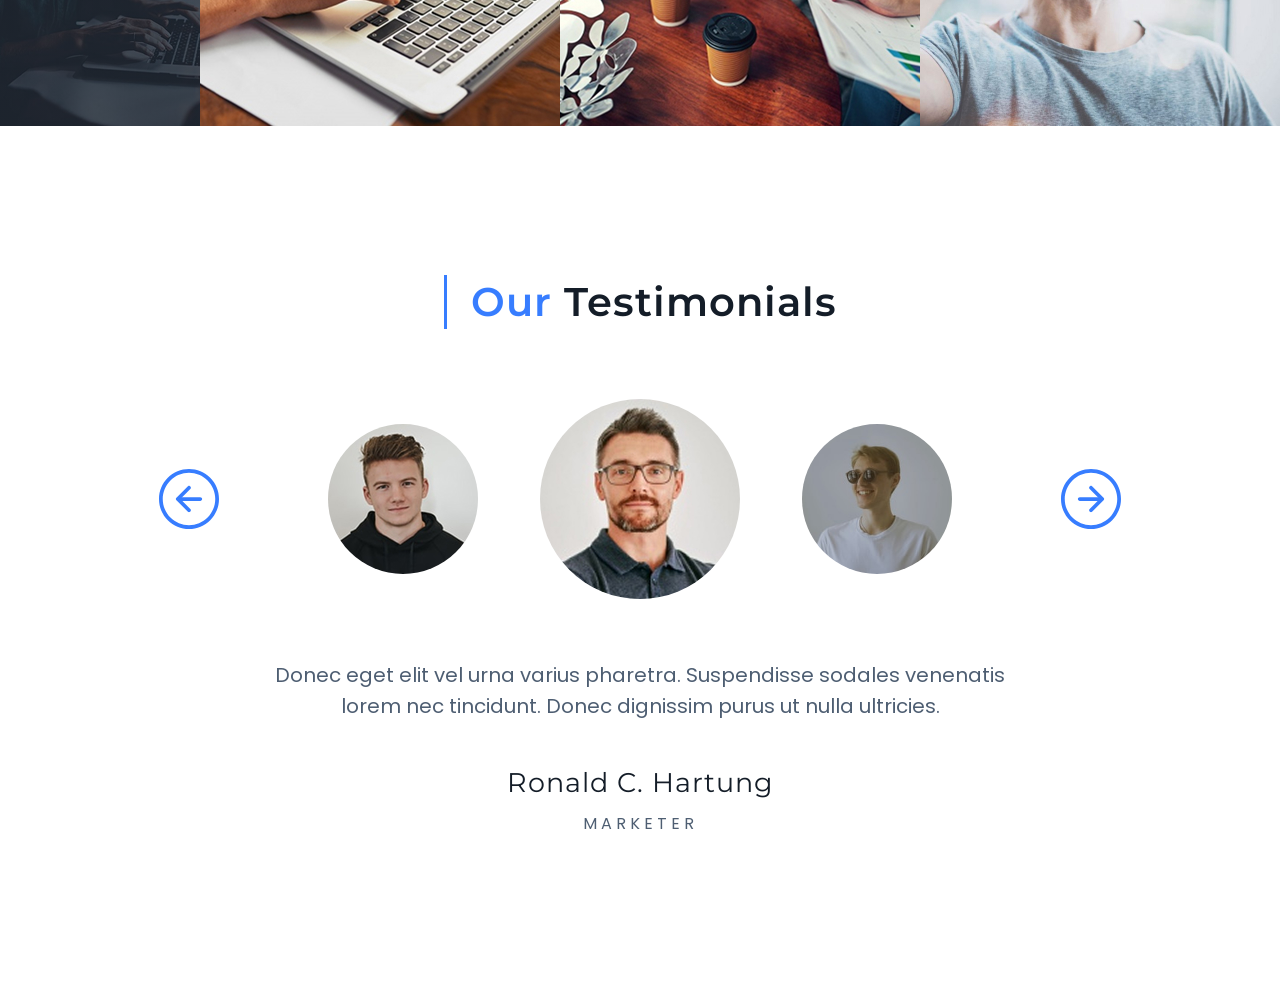
==== commit e6f823f0: "feat: add 1 new section(Testimonials)" ====
--- a/WebTech/index.html
+++ b/WebTech/index.html
@@ -320,7 +320,48 @@
       <!-- Section 6 -->
 
       <!-- Section 7 -->
-      <section></section>
+      <section class="testimonials">
+        <div class="container testimonials-container">
+          <div class="testimonials-block">
+            <div class="testimonials-title-block">
+              <h2 class="testimonials-title">
+                <span class="text-blue">Our</span> Testimonials
+              </h2>
+            </div>
+
+            <div class="testimonials-body">
+              <div class="slider">
+                <button class="slider-btn" type="button">
+                  <img src="img/testimonials/buttonLeft.svg" alt="Previous" />
+                </button>
+
+                <div class="portraits">
+                  <div class="portrait-side left"></div>
+                  <div class="portrait-center"></div>
+                  <div class="portrait-side right"></div>
+                </div>
+
+                <button class="slider-btn" type="button">
+                  <img src="img/testimonials/buttonRight.svg" alt="Next" />
+                </button>
+              </div>
+
+              <div class="testimonials-desc">
+                <p>
+                  Donec eget elit vel urna varius pharetra. Suspendisse sodales
+                  venenatis lorem nec tincidunt. Donec dignissim purus ut nulla
+                  ultricies.
+                </p>
+
+                <div class="testimonials-author">
+                  <h4 class="author-name">Ronald C. Hartung</h4>
+                  <h5 class="author-role">MARKETER</h5>
+                </div>
+              </div>
+            </div>
+          </div>
+        </div>
+      </section>
       <!-- Section 7 -->
     </main>
     <!-- Main end -->
--- a/WebTech/main.css
+++ b/WebTech/main.css
@@ -712,3 +712,153 @@
   width: 22.5rem;
   height: 21.625rem;
 }
+/* Section 7 */
+.testimonials {
+  background-color: #ffffff;
+  width: 100%;
+}
+
+.testimonials-container {
+  display: flex;
+  padding: 9.28125rem 0;
+  flex-direction: column;
+  justify-content: center;
+  align-items: center;
+}
+
+.testimonials-block {
+  display: flex;
+  flex-direction: column;
+  align-items: center;
+  gap: 4.375rem;
+  align-self: stretch;
+}
+
+.testimonials-title-block {
+  display: flex;
+  min-height: 3.375rem;
+  padding-left: 1.5rem;
+  justify-content: flex-end;
+  align-items: center;
+  align-content: center;
+  gap: 0.75rem;
+  flex-wrap: wrap;
+  border-left: 3px solid #377dff;
+}
+
+.testimonials-title {
+  color: #141d28;
+  text-align: center;
+  font-family: Montserrat;
+  font-size: 2.5rem;
+  font-style: normal;
+  font-weight: 600;
+  line-height: 2.875rem; /* 115% */
+  letter-spacing: 0.0625rem;
+}
+
+.testimonials-body {
+  display: flex;
+  flex-direction: column;
+  align-items: center;
+  gap: 3.8rem;
+}
+
+/* Блок со стрелочками и фотографиями */
+.slider {
+  display: flex;
+  align-items: center;
+  gap: 6.8125rem;
+}
+
+.slider-btn {
+  background: none;
+  border: none;
+  cursor: pointer;
+  display: flex;
+  align-items: center;
+  justify-content: center;
+}
+
+/* Блок только с фотографиями */
+.portraits {
+  display: flex;
+  align-items: center;
+  gap: 3.875rem;
+}
+
+.portrait-side {
+  width: 9.375rem;
+  height: 9.375rem;
+  border-radius: 6.875rem;
+}
+
+.portrait-side.left {
+  background: url(img/testimonials/testLeft.jpg) lightgray 50% / cover no-repeat;
+}
+
+.portrait-side.right {
+  background: url(img/testimonials/testRight.jpg) lightgray 50% / cover
+    no-repeat;
+}
+
+.portrait-center {
+  width: 12.5rem;
+  height: 12.5rem;
+  border-radius: 6.875rem;
+  background: url(img/testimonials/testMain.jpg) lightgray 50% / cover no-repeat;
+}
+
+/* Текст отзыва */
+.testimonials-desc {
+  display: flex;
+  flex-direction: column;
+  align-items: center;
+  gap: 2.75rem;
+}
+
+.testimonials-desc p {
+  max-width: 48.125rem;
+  align-self: stretch;
+  color: #4e5e72;
+  text-align: center;
+  font-family: Poppins;
+  font-size: 1.25rem;
+  font-style: normal;
+  font-weight: 400;
+  line-height: 1.9375rem; /* 155% */
+}
+
+/* Имя и должность */
+.testimonials-author {
+  display: flex;
+  padding: 0 15.4375rem;
+  flex-direction: column;
+  align-items: center;
+  gap: 0.5625rem;
+}
+
+.author-name {
+  align-self: stretch;
+  color: #141d28;
+  text-align: center;
+  font-family: Montserrat;
+  font-size: 1.6875rem;
+  font-style: normal;
+  font-weight: 400;
+  line-height: 2.15625rem; /* 127.778% */
+  letter-spacing: 0.0625rem;
+}
+
+.author-role {
+  align-self: stretch;
+  color: #4e5e72;
+  text-align: center;
+  font-family: Poppins;
+  font-size: 1rem;
+  font-style: normal;
+  font-weight: 400;
+  line-height: 1.875rem; /* 187.5% */
+  letter-spacing: 0.25rem;
+  text-transform: uppercase;
+}
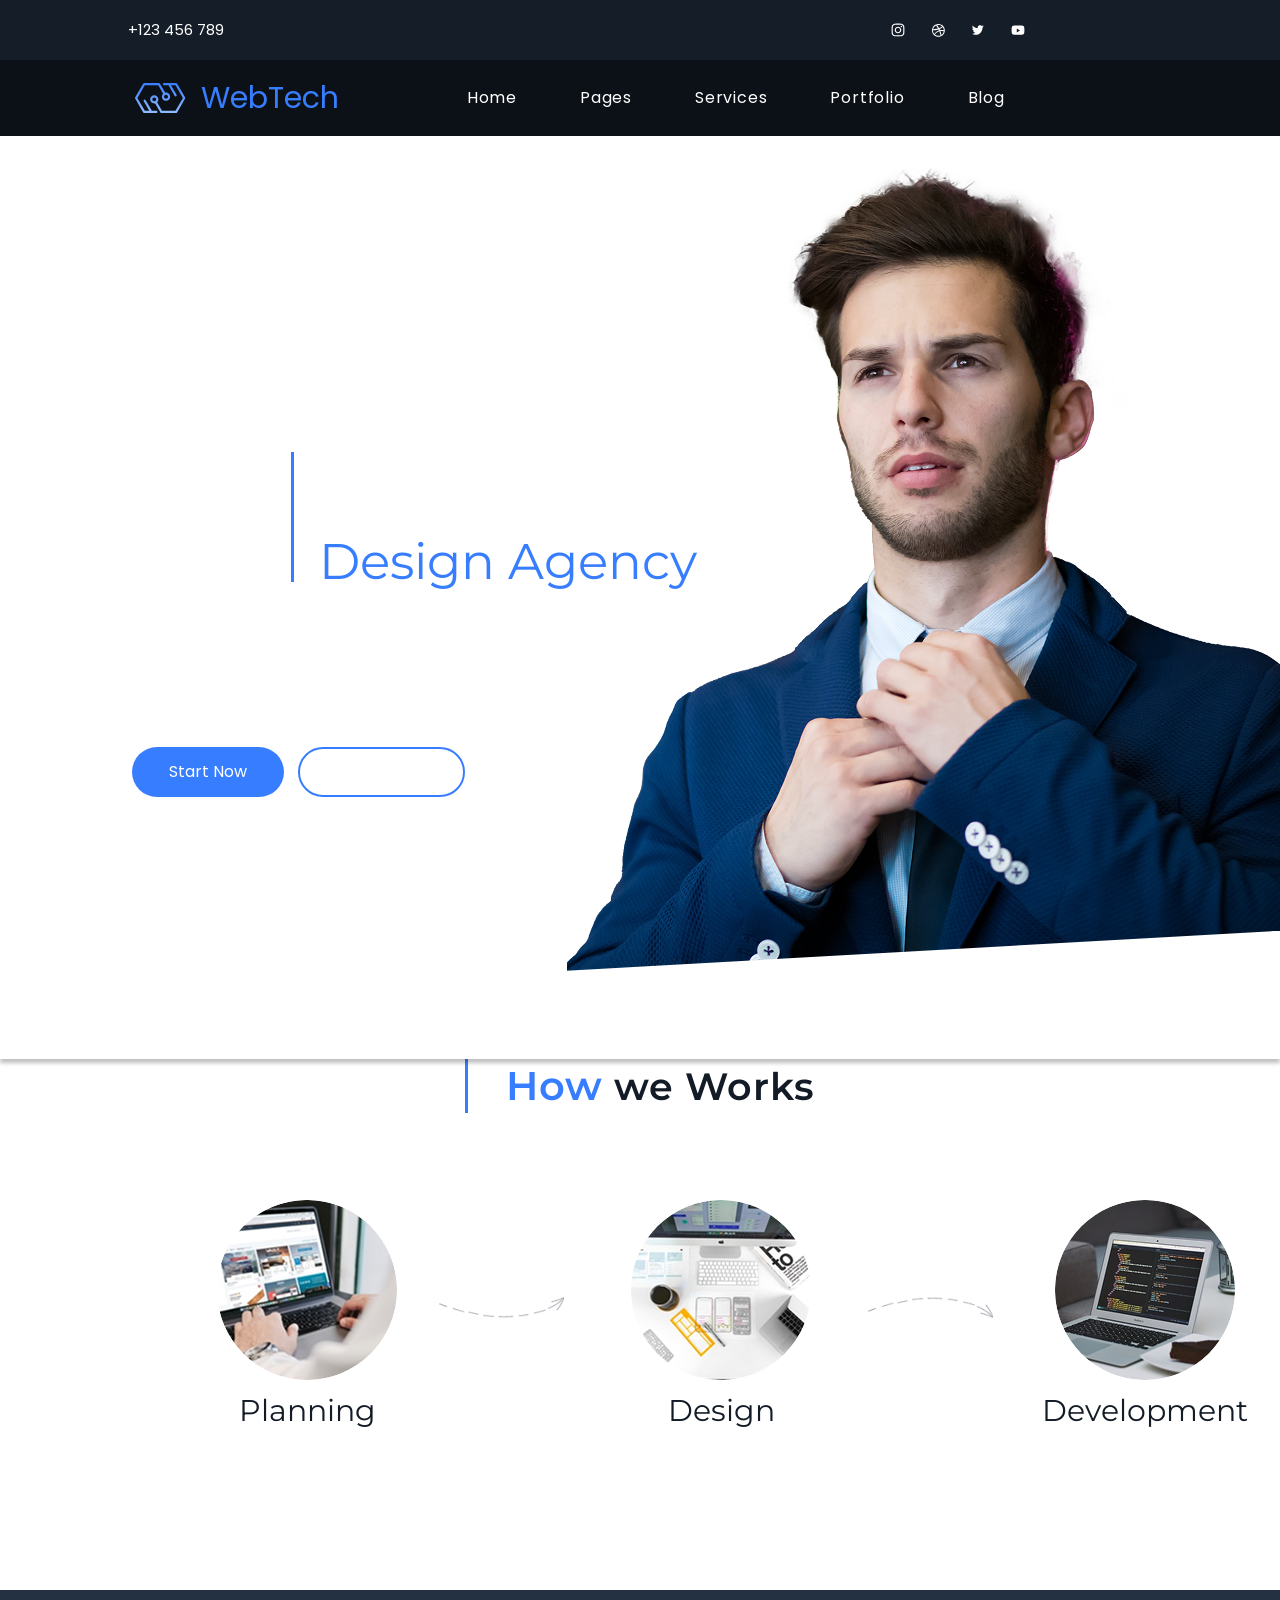
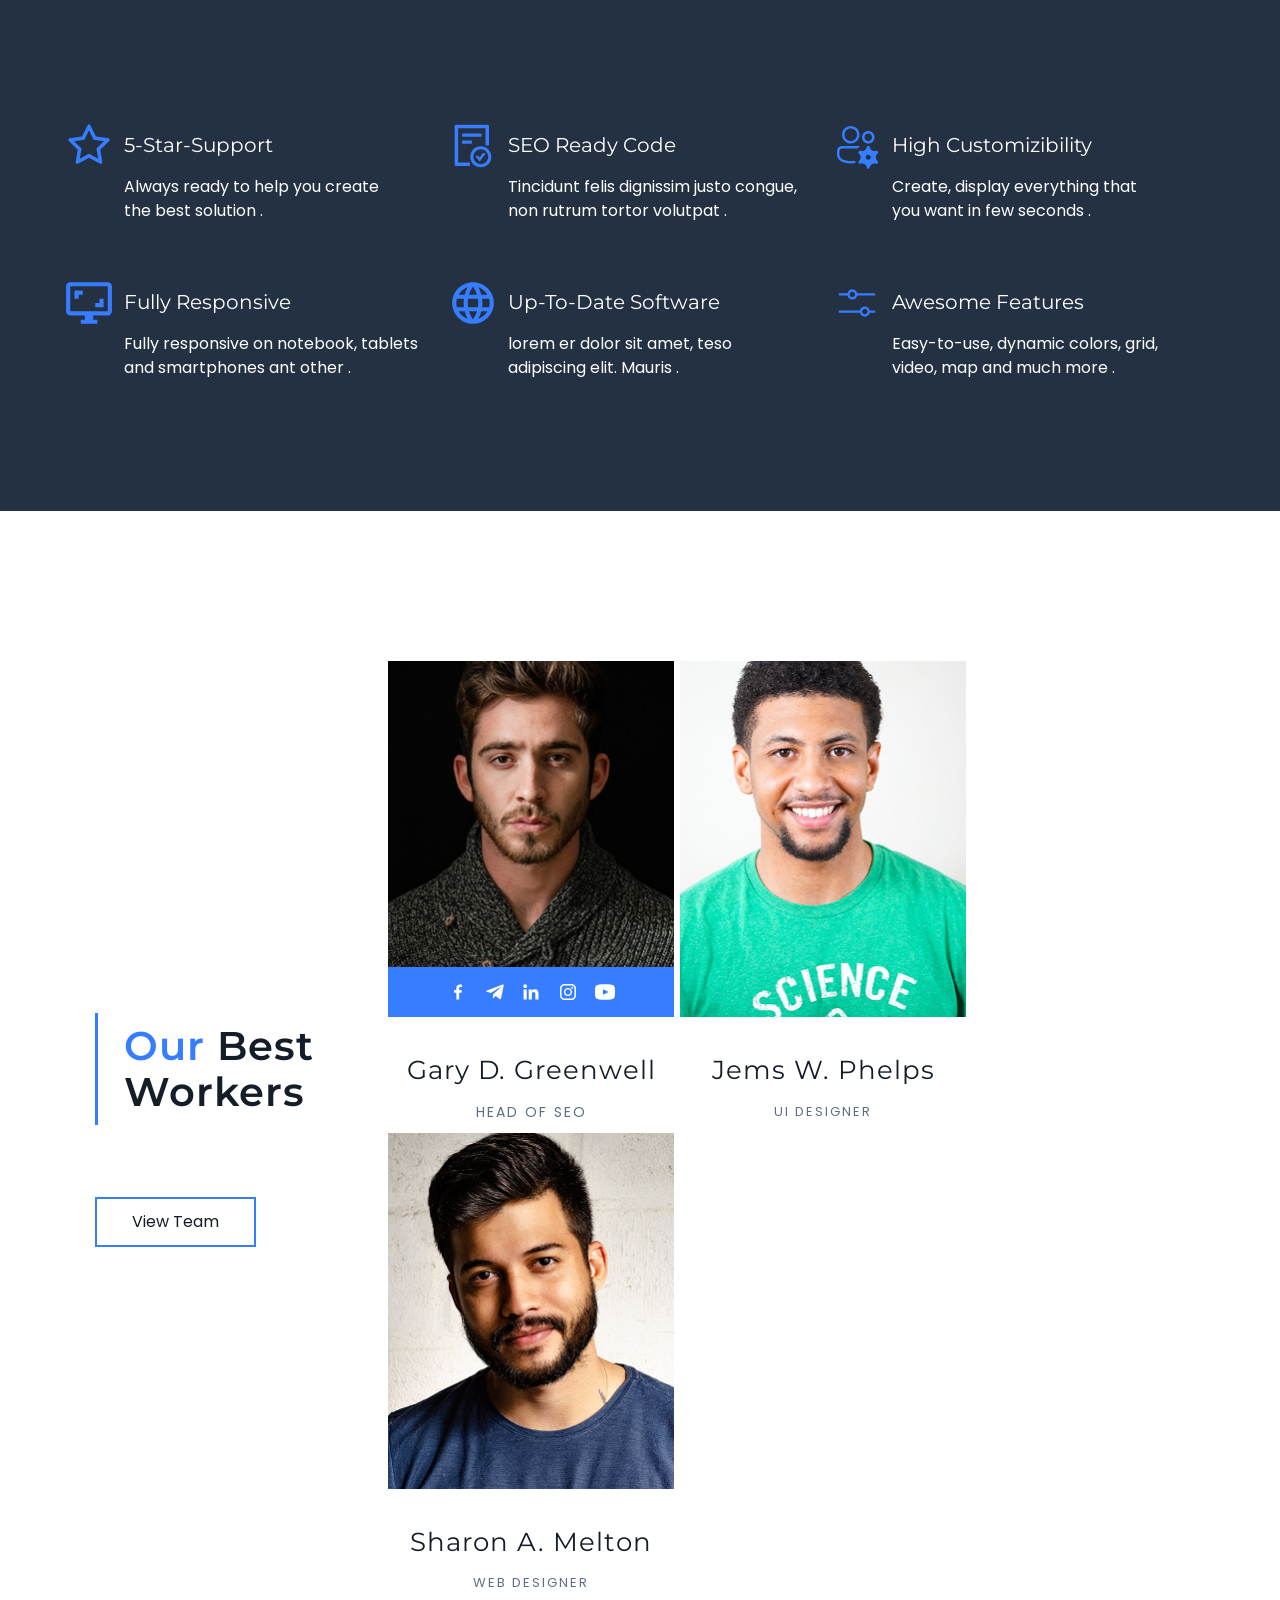
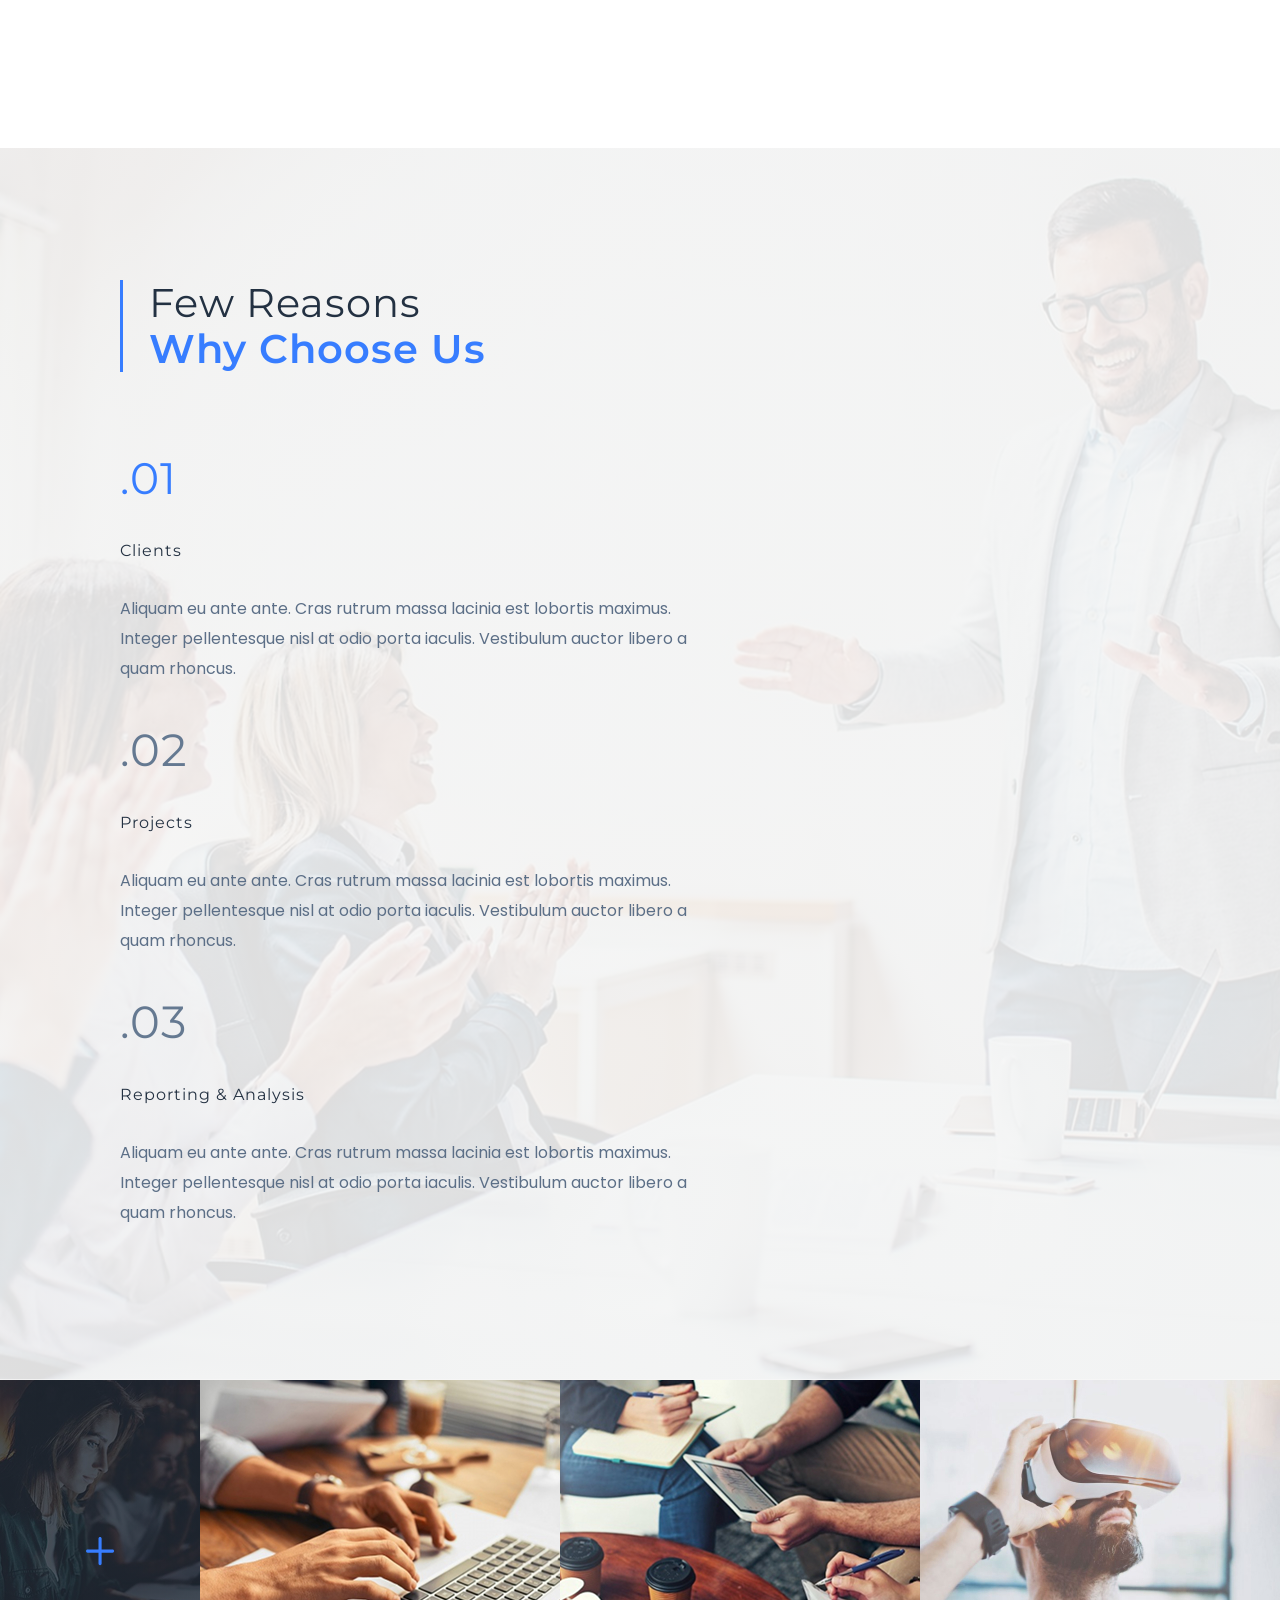
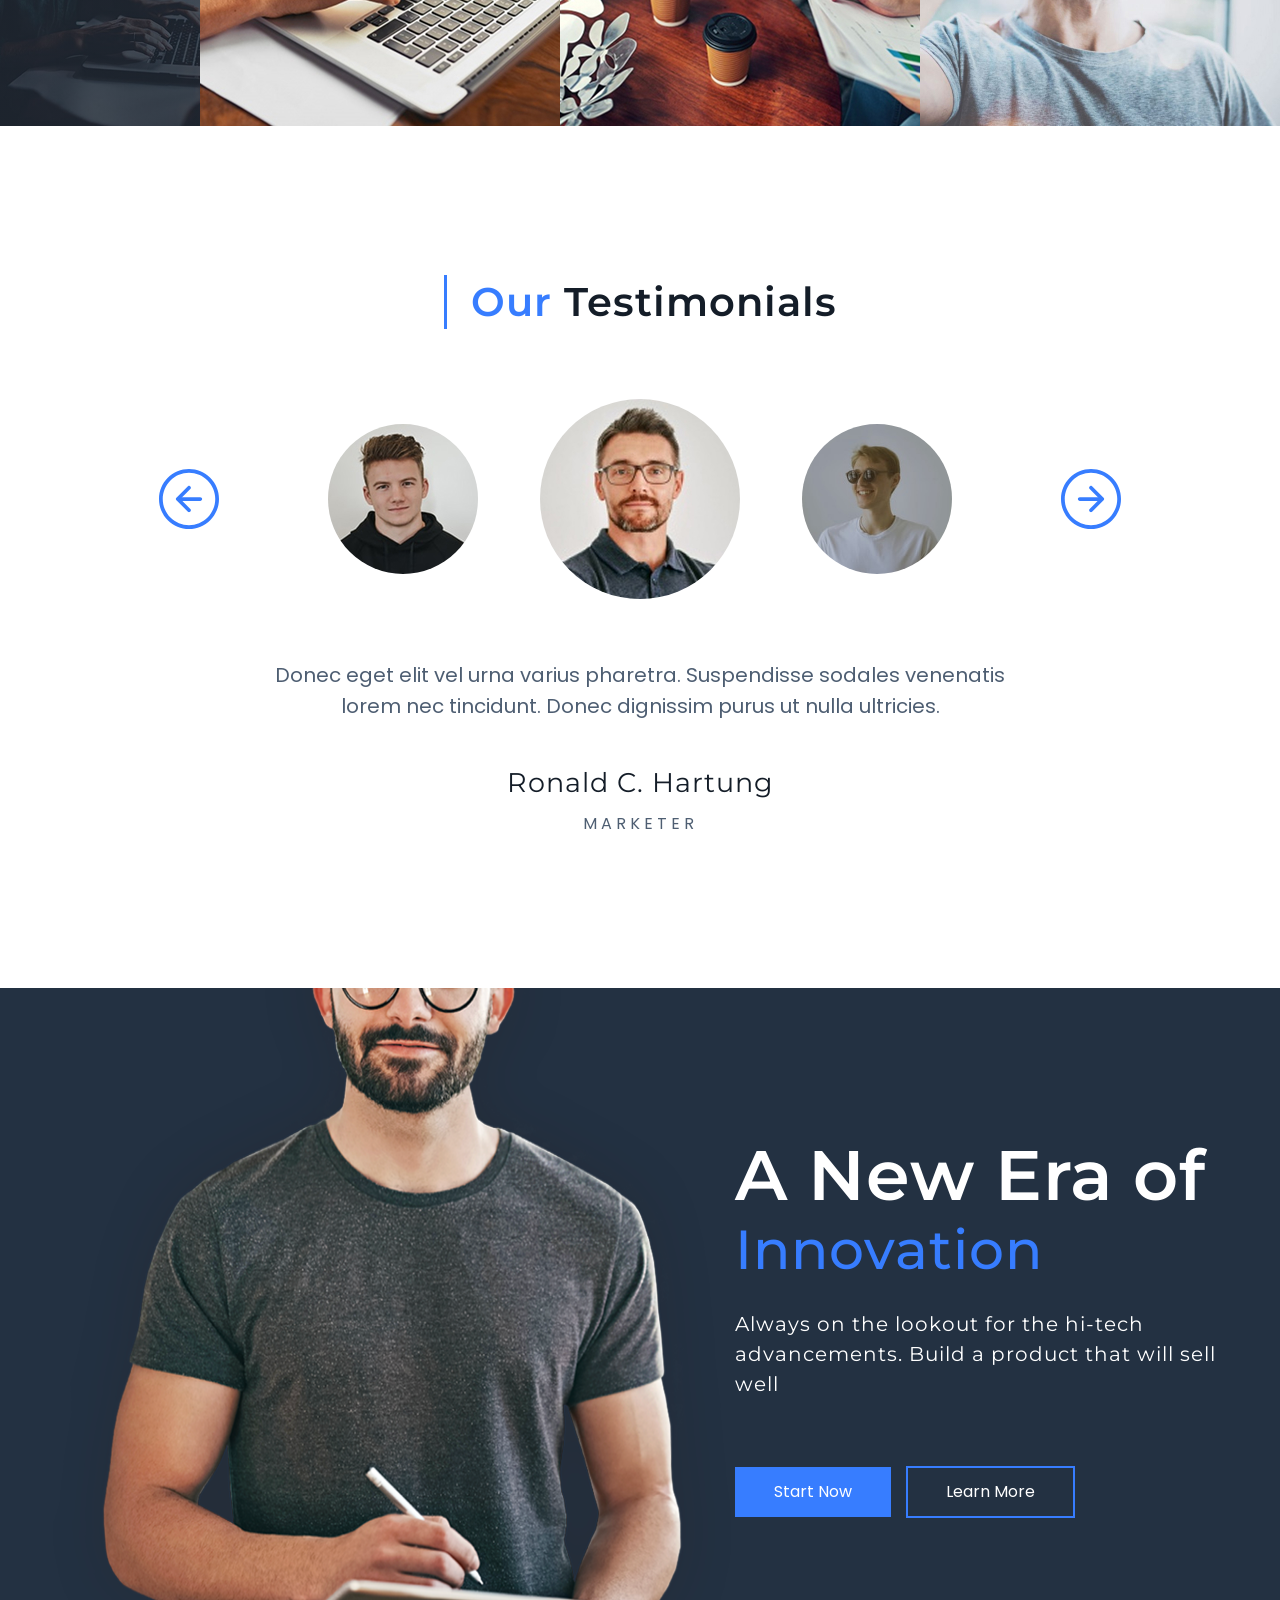
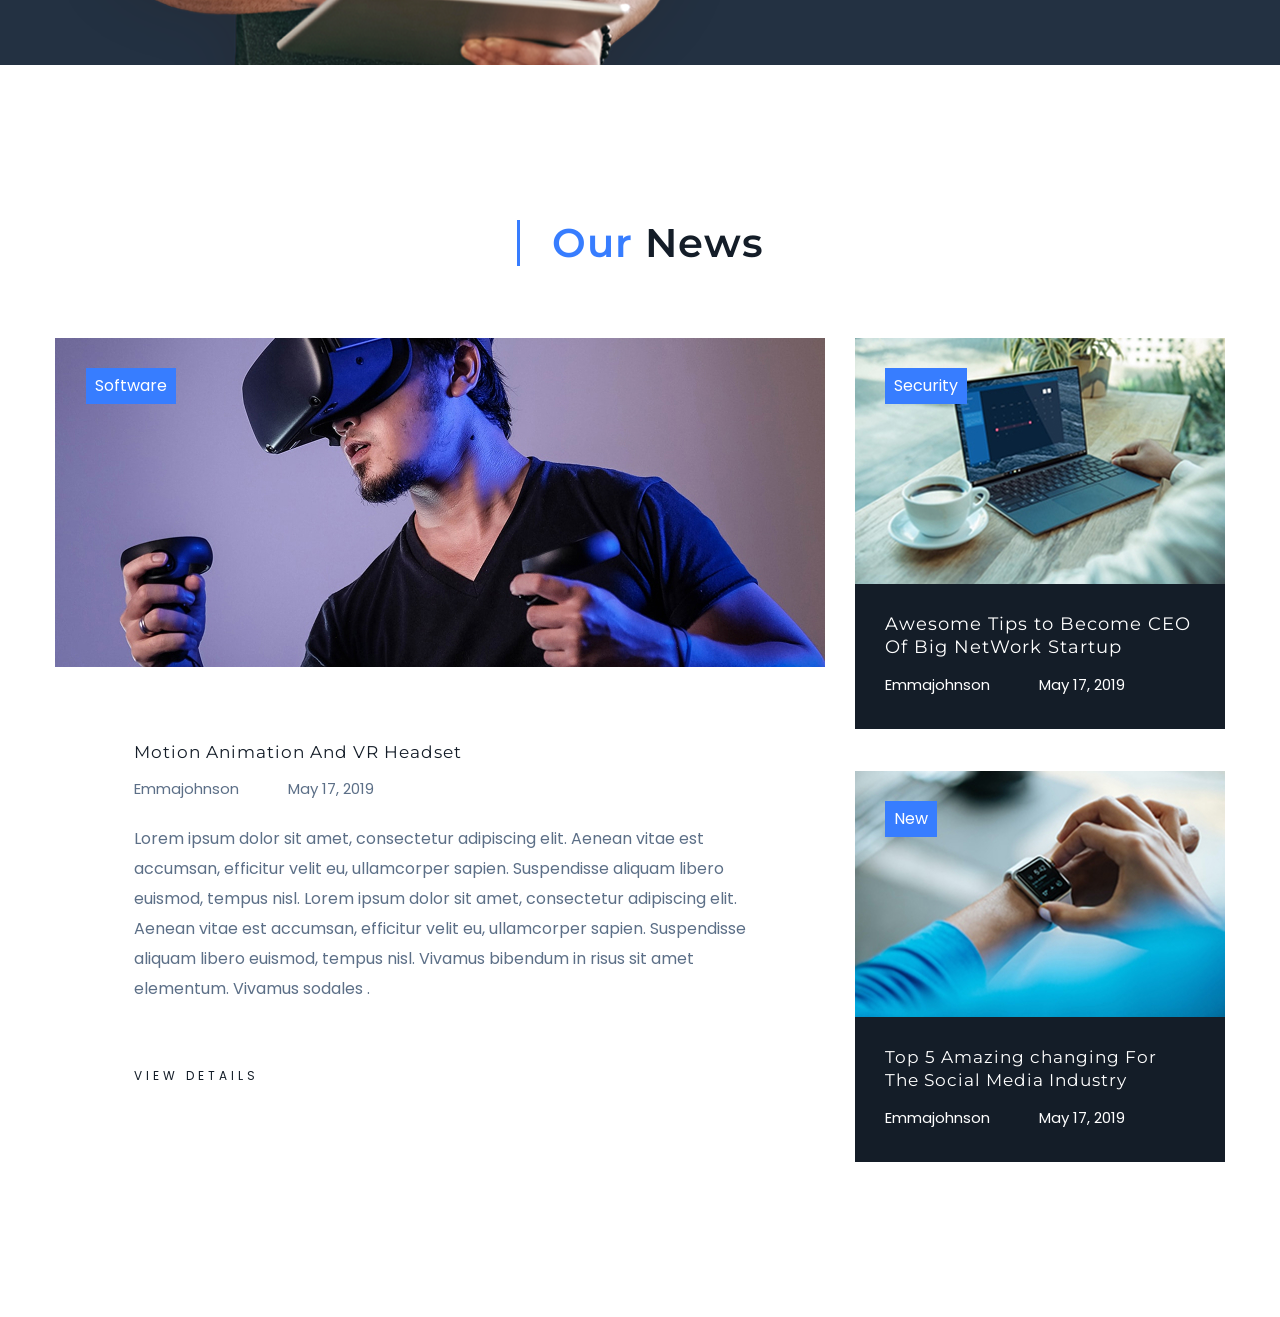
==== commit 10a8e505: "feat: add 2 last sections" ====
--- a/WebTech/index.html
+++ b/WebTech/index.html
@@ -363,7 +363,109 @@
         </div>
       </section>
       <!-- Section 7 -->
+
+      <!-- Section 8 -->
+      <section class="innovation">
+        <div class="container innovation-container">
+          <img src="img/inno-worker.png" alt="worker" />
+
+          <div class="innovation-body">
+            <div class="innovation-text">
+              <div class="innovation-title">
+                <h3>A New Era of</h3>
+                <h4>Innovation</h4>
+              </div>
+              <p class="innovation-description">
+                Always on the lookout for the hi-tech advancements. Build a
+                product that will sell well
+              </p>
+            </div>
+            <div class="innovation-buttons">
+              <a href="#" class="innovation-btn-1">Start Now</a>
+              <a href="#" class="innovation-btn-2">Learn More</a>
+            </div>
+          </div>
+        </div>
+      </section>
+      <!-- Section 8 -->
+
+      <!-- Section 9 -->
+      <section class="news">
+        <div class="container news-container">
+          <div class="news-body">
+            <div class="news-title-block">
+              <h2 class="news-title text-blue">Our</h2>
+              <h2 class="news-title">News</h2>
+            </div>
+
+            <div class="news-cards">
+              <article class="news-big-card">
+                <div class="news-big-card-img">
+                  <p class="news-img-title">Software</p>
+                </div>
+                <div class="news-big-card-content">
+                  <h3 class="news-big-card-title">
+                    Motion Animation And VR Headset
+                  </h3>
+                  <div class="news-big-info">
+                    <p>Emmajohnson</p>
+                    <p>May 17, 2019</p>
+                  </div>
+                  <p class="news-big-card-description">
+                    Lorem ipsum dolor sit amet, consectetur adipiscing elit.
+                    Aenean vitae est accumsan, efficitur velit eu, ullamcorper
+                    sapien. Suspendisse aliquam libero euismod, tempus nisl.
+                    Lorem ipsum dolor sit amet, consectetur adipiscing elit.
+                    Aenean vitae est accumsan, efficitur velit eu, ullamcorper
+                    sapien. Suspendisse aliquam libero euismod, tempus nisl.
+                    Vivamus bibendum in risus sit amet elementum. Vivamus
+                    sodales .
+                  </p>
+                  <a href="#" class="news-read-more">view details</a>
+                </div>
+              </article>
+
+              <div class="news-small-cards">
+                <article class="news-card">
+                  <div class="news-card-img small1">
+                    <p class="news-img-title">Security</p>
+                  </div>
+                  <div class="news-card-content">
+                    <h3 class="news-card-title1">
+                      Awesome Tips to Become CEO Of Big NetWork Startup
+                    </h3>
+                    <div class="news-info">
+                      <p>Emmajohnson</p>
+                      <p>May 17, 2019</p>
+                    </div>
+                  </div>
+                </article>
+
+                <article class="news-card">
+                  <div class="news-card-img small2">
+                    <p class="news-img-title">New</p>
+                  </div>
+                  <div class="news-card-content">
+                    <h3 class="news-card-title2">
+                      Top 5 Amazing changing For The Social Media Industry
+                    </h3>
+                    <div class="news-info">
+                      <p>Emmajohnson</p>
+                      <p>May 17, 2019</p>
+                    </div>
+                  </div>
+                </article>
+              </div>
+            </div>
+          </div>
+        </div>
+      </section>
+      <!-- Section 9 -->
     </main>
     <!-- Main end -->
+
+    <!-- Footer start -->
+    <footer></footer>
+    <!-- Footer end -->
   </body>
 </html>
--- a/WebTech/main.css
+++ b/WebTech/main.css
@@ -44,6 +44,10 @@
 
 ul {
   list-style: none;
+}
+
+.text-blue {
+  color: var(--main, #377dff);
 }
 
 .container {
@@ -453,10 +457,6 @@
   letter-spacing: 0.0625rem;
 }
 
-.text-blue {
-  color: var(--main, #377dff);
-}
-
 .btn-outline {
   display: flex;
   padding: 0.95rem 2.2rem;
@@ -862,3 +862,349 @@
   letter-spacing: 0.25rem;
   text-transform: uppercase;
 }
+/* Section 8 */
+.innovation {
+  width: 100%;
+  background-color: rgba(35, 49, 66, 1);
+}
+
+.innovation-container {
+  display: flex;
+  padding-left: 2.9375rem;
+  align-items: flex-start;
+  gap: 0;
+}
+
+.innovation-container img {
+  width: 43.5rem;
+  align-self: stretch;
+}
+
+.innovation-body {
+  display: flex;
+  width: 35.25rem;
+  min-height: 40.8125rem;
+  padding: 9.1875rem 0.9375rem;
+  flex-direction: column;
+  align-items: flex-start;
+  gap: 4.1875rem;
+  margin-left: -1.4375rem;
+}
+
+.innovation-text {
+  display: flex;
+  flex-direction: column;
+  align-items: flex-start;
+  gap: 1.5625rem;
+  align-self: stretch;
+}
+
+.innovation-title {
+  display: flex;
+  flex-direction: column;
+  align-items: flex-start;
+  align-self: stretch;
+}
+
+.innovation-title h3 {
+  align-self: stretch;
+  color: #fff;
+  font-family: Montserrat;
+  font-size: 4.375rem;
+  font-style: normal;
+  font-weight: 600;
+  line-height: 5.03125rem; /* 115% */
+  letter-spacing: 0.0625rem;
+}
+
+.innovation-title h4 {
+  align-self: stretch;
+  color: var(--main, #377dff);
+  font-family: Montserrat;
+  font-size: 3.4375rem;
+  font-style: normal;
+  font-weight: 500;
+  line-height: 4.3125rem; /* 125.455% */
+  letter-spacing: 0.0625rem;
+}
+
+.innovation-description {
+  max-width: 33.375rem;
+  align-self: stretch;
+  color: #fff;
+  font-family: Montserrat;
+  font-size: 1.25rem;
+  font-style: normal;
+  font-weight: 400;
+  line-height: 1.875rem; /* 150% */
+  letter-spacing: 0.0625rem;
+}
+
+.innovation-buttons {
+  display: flex;
+  align-items: center;
+  align-content: center;
+  gap: 0.9375rem;
+  flex-wrap: wrap;
+}
+
+.innovation-btn-1 {
+  display: flex;
+  padding: 1.0625rem 2.4375rem;
+  justify-content: center;
+  align-items: center;
+  gap: 0.625rem;
+  background: #377dff;
+
+  color: #fff;
+  text-align: center;
+  font-family: Poppins;
+  font-size: 1rem;
+  font-style: normal;
+  font-weight: 400;
+  line-height: 1rem; /* 100% */
+}
+
+.innovation-btn-2 {
+  display: flex;
+  padding: 1rem 2.375rem;
+  justify-content: center;
+  align-items: center;
+  gap: 0.625rem;
+  border: 2px solid #377dff;
+
+  color: #fff;
+  text-align: center;
+  font-family: Poppins;
+  font-size: 1rem;
+  font-style: normal;
+  font-weight: 400;
+  line-height: 1rem; /* 100% */
+}
+/* Section 9 */
+.news {
+  background-color: #ffffff;
+  width: 100%;
+}
+
+.news-container {
+  display: flex;
+  padding: 9.6875rem 0;
+  flex-direction: column;
+  justify-content: center;
+  align-items: center;
+}
+
+.news-body {
+  display: flex;
+  flex-direction: column;
+  align-items: center;
+  gap: 4.5rem;
+  align-self: stretch;
+}
+
+.news-title-block {
+  display: flex;
+  padding-left: 2rem;
+  justify-content: flex-end;
+  align-items: center;
+  align-content: center;
+  gap: 0.75rem;
+  flex-wrap: wrap;
+  border-left: 3px solid #377dff;
+}
+
+.news-title {
+  color: #141d28;
+  text-align: center;
+  font-family: Montserrat;
+  font-size: 2.5rem;
+  font-style: normal;
+  font-weight: 600;
+  line-height: 2.875rem; /* 115% */
+  letter-spacing: 0.0625rem;
+}
+
+.news-title.text-blue {
+  color: var(--main, #377dff);
+}
+
+.news-cards {
+  display: inline-grid;
+  column-gap: 30px;
+  grid-template-rows: repeat(1, fit-content(100%));
+  grid-template-columns: repeat(2, fit-content(100%));
+}
+
+.news-big-card {
+  display: flex;
+  flex-direction: column;
+  align-items: flex-start;
+  gap: 0.625rem;
+}
+
+/* Изображение внутри карточки */
+.news-big-card-img {
+  display: flex;
+  width: 48.125rem;
+  height: 20.5625rem;
+  padding: 1.875rem 1.9375rem;
+  flex-direction: column;
+  align-items: flex-start;
+  gap: 0.625rem;
+  background: url(img/news/big.jpg) lightgray 50% / cover no-repeat;
+}
+
+.news-img-title {
+  display: flex;
+  padding: 0.1875rem 0.5625rem;
+  justify-content: center;
+  align-items: center;
+  gap: 0.625rem;
+  background: #377dff;
+
+  color: #fff;
+  font-family: Poppins;
+  font-size: 1rem;
+  font-style: normal;
+  font-weight: 400;
+  line-height: 1.875rem; /* 187.5% */
+}
+.news-big-card-content {
+  display: grid;
+  padding: 4rem 4.9375rem 0 4.9375rem;
+  row-gap: 0.625rem;
+  align-self: stretch;
+  grid-template-rows: fit-content(100%) 40px 227px fit-content(100%);
+  grid-template-columns: repeat(1, fit-content(100%));
+}
+
+.news-big-card-title {
+  color: #141d28;
+  font-family: Montserrat;
+  font-size: 1.0625rem;
+  font-style: normal;
+  font-weight: 400;
+  line-height: 1.4375rem; /* 135.294% */
+  letter-spacing: 0.0625rem;
+}
+
+.news-big-info {
+  display: flex;
+  align-items: center;
+  gap: 3.0625rem;
+  align-self: flex-start;
+
+  color: #5c6f87;
+  font-family: Poppins;
+  font-size: 0.9375rem;
+  font-style: normal;
+  font-weight: 400;
+  line-height: 1.875rem; /* 200% */
+  text-transform: capitalize;
+}
+
+.news-big-card-description {
+  max-width: 38.25rem;
+  justify-self: stretch;
+
+  color: #5c6f87;
+  font-family: Poppins;
+  font-size: 1rem;
+  font-style: normal;
+  font-weight: 400;
+  line-height: 1.875rem; /* 187.5% */
+}
+
+.news-read-more {
+  color: #141d28;
+  font-family: Poppins;
+  font-size: 0.75rem;
+  font-style: normal;
+  font-weight: 400;
+  line-height: 1.875rem; /* 250% */
+  letter-spacing: 0.25rem;
+  text-transform: uppercase;
+}
+
+.news-small-cards {
+  display: flex;
+  flex-direction: column;
+  align-items: flex-start;
+  gap: 2.625rem;
+}
+
+.news-card {
+  display: flex;
+  max-width: 23.125rem;
+  flex-direction: column;
+  justify-content: center;
+  align-items: center;
+  align-self: stretch;
+}
+
+.news-card-img {
+  display: flex;
+  width: 23.125rem;
+  height: 15.375rem;
+  padding: 1.875rem;
+  flex-direction: column;
+  align-items: flex-start;
+  gap: 0.625rem;
+}
+
+.news-card-img.small1 {
+  background: url(img/news/small1.jpg) lightgray 50% / cover no-repeat;
+}
+
+.news-card-img.small2 {
+  background: url(img/news/small2.jpg) lightgray 50% / cover no-repeat;
+}
+
+.news-card-content {
+  display: flex;
+  padding: 1.8125rem 1.875rem;
+  flex-direction: column;
+  justify-content: center;
+  align-items: center;
+  gap: 0.6875rem;
+  align-self: stretch;
+  background: #141d28;
+}
+
+.news-card-title1 {
+  align-self: stretch;
+  color: #fff;
+  font-family: Montserrat;
+  font-size: 1.125rem;
+  font-style: normal;
+  font-weight: 400;
+  line-height: 1.4375rem; /* 127.778% */
+  letter-spacing: 0.0625rem;
+}
+
+.news-card-title2 {
+  align-self: stretch;
+  color: #fff;
+  font-family: Montserrat;
+  font-size: 1.06rem;
+  font-style: normal;
+  font-weight: 400;
+  line-height: 1.4375rem; /* 135.294% */
+  letter-spacing: 0.0625rem;
+}
+
+.news-info {
+  display: flex;
+  align-items: center;
+  gap: 3.0625rem;
+  align-self: stretch;
+
+  color: #fff;
+  font-family: Poppins;
+  font-size: 0.9375rem;
+  font-style: normal;
+  font-weight: 400;
+  line-height: 1.875rem; /* 200% */
+  text-transform: capitalize;
+}
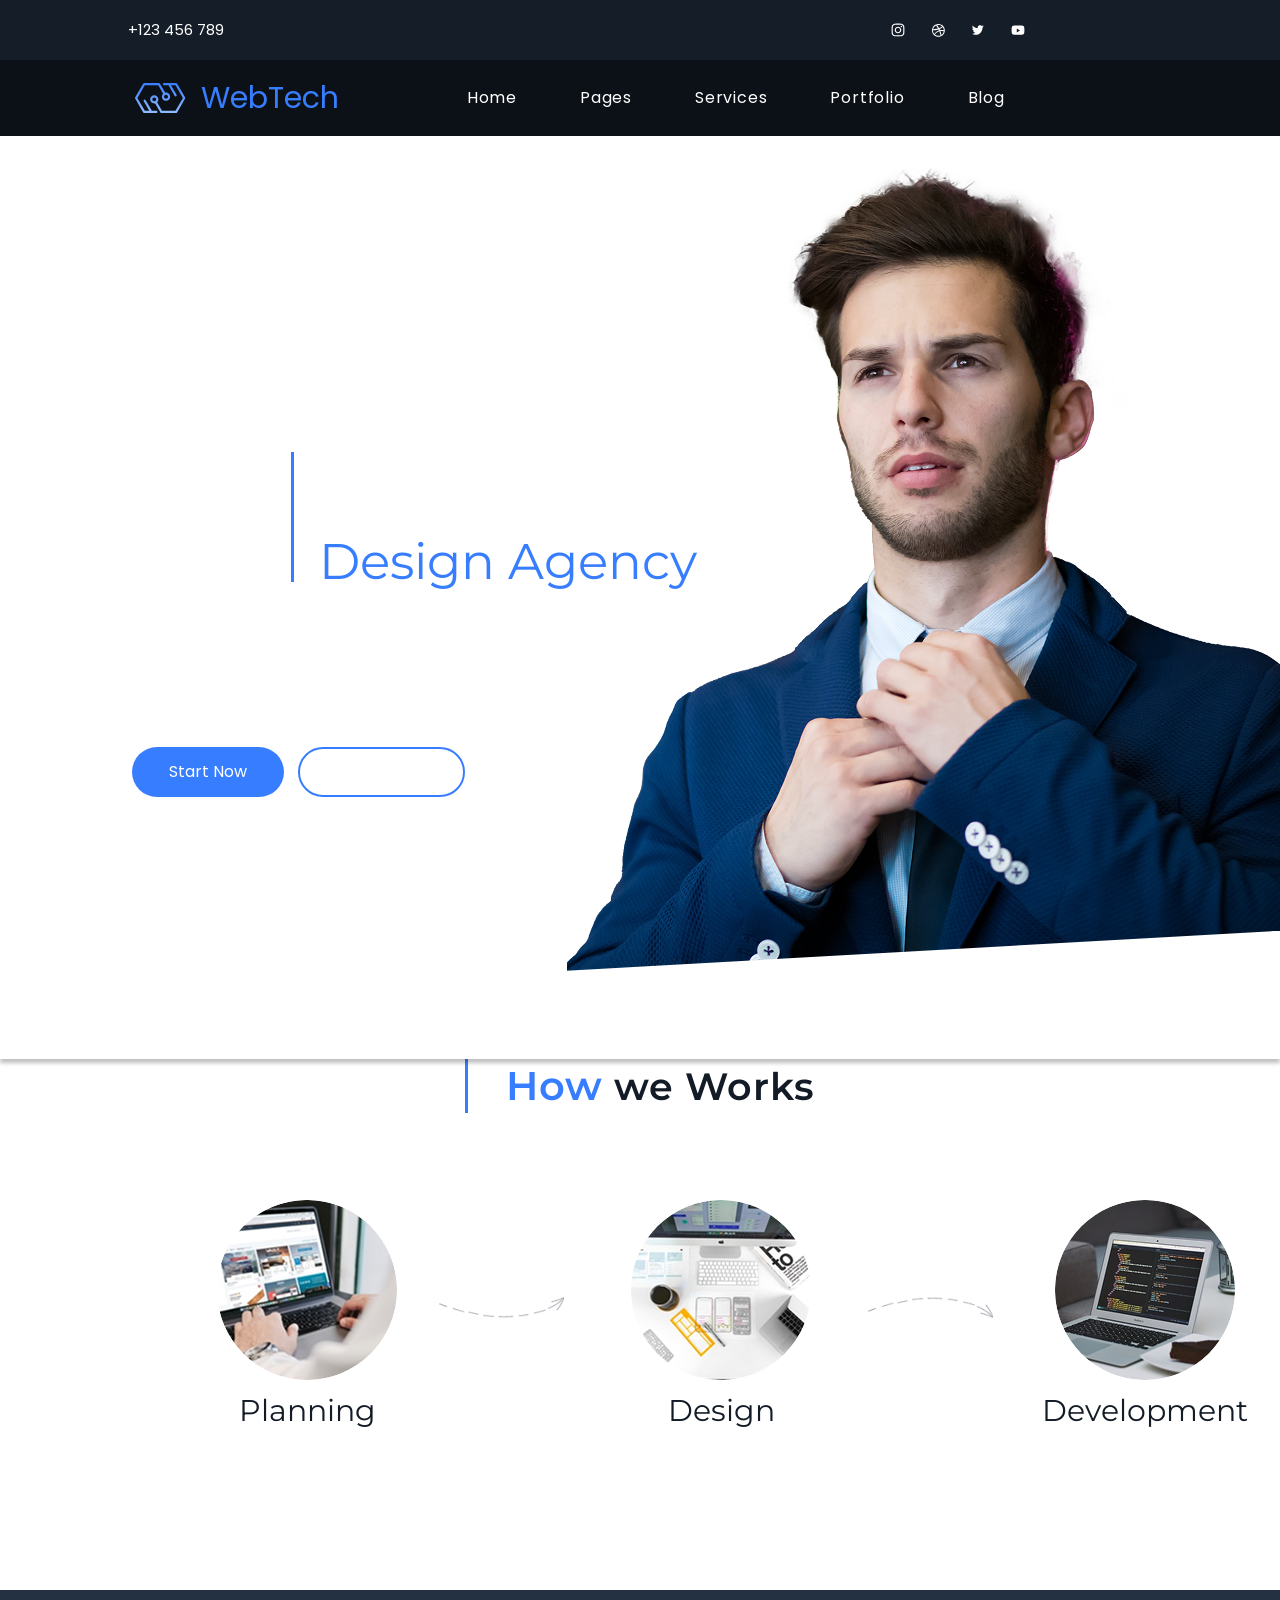
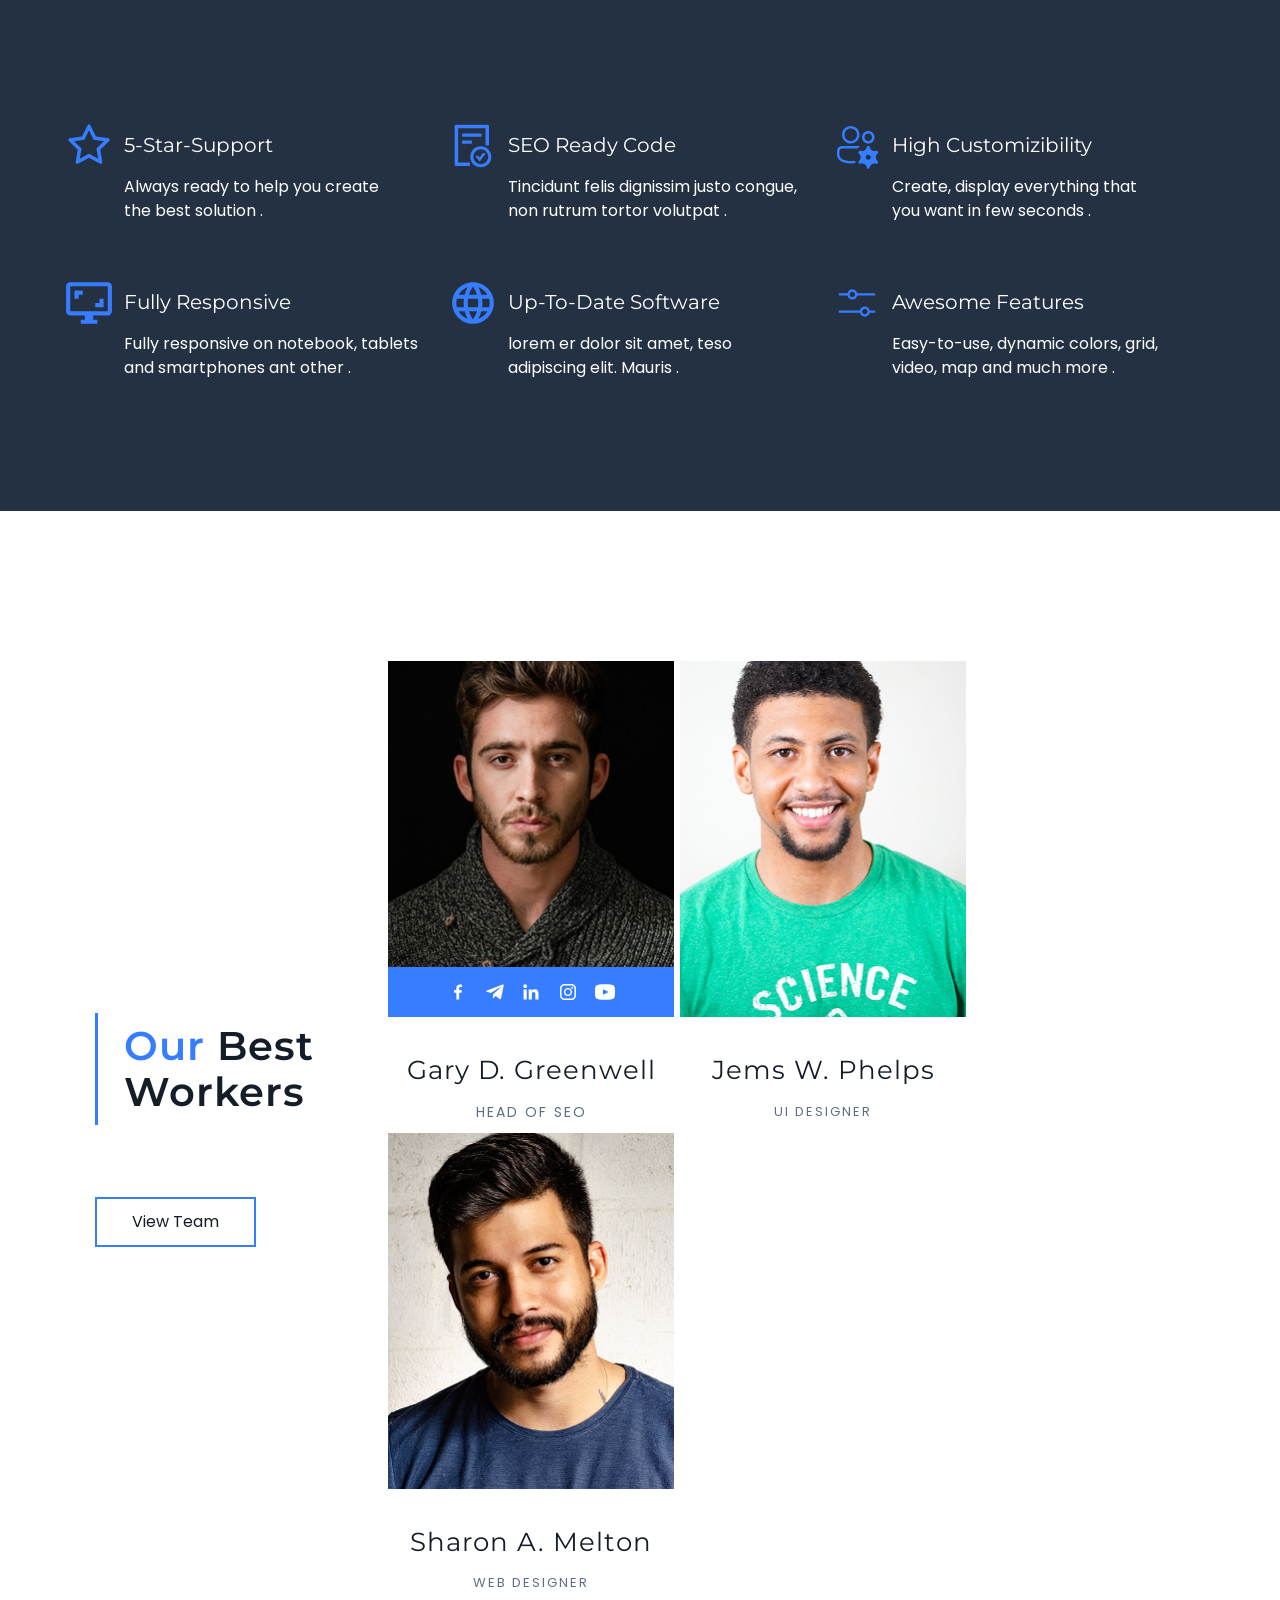
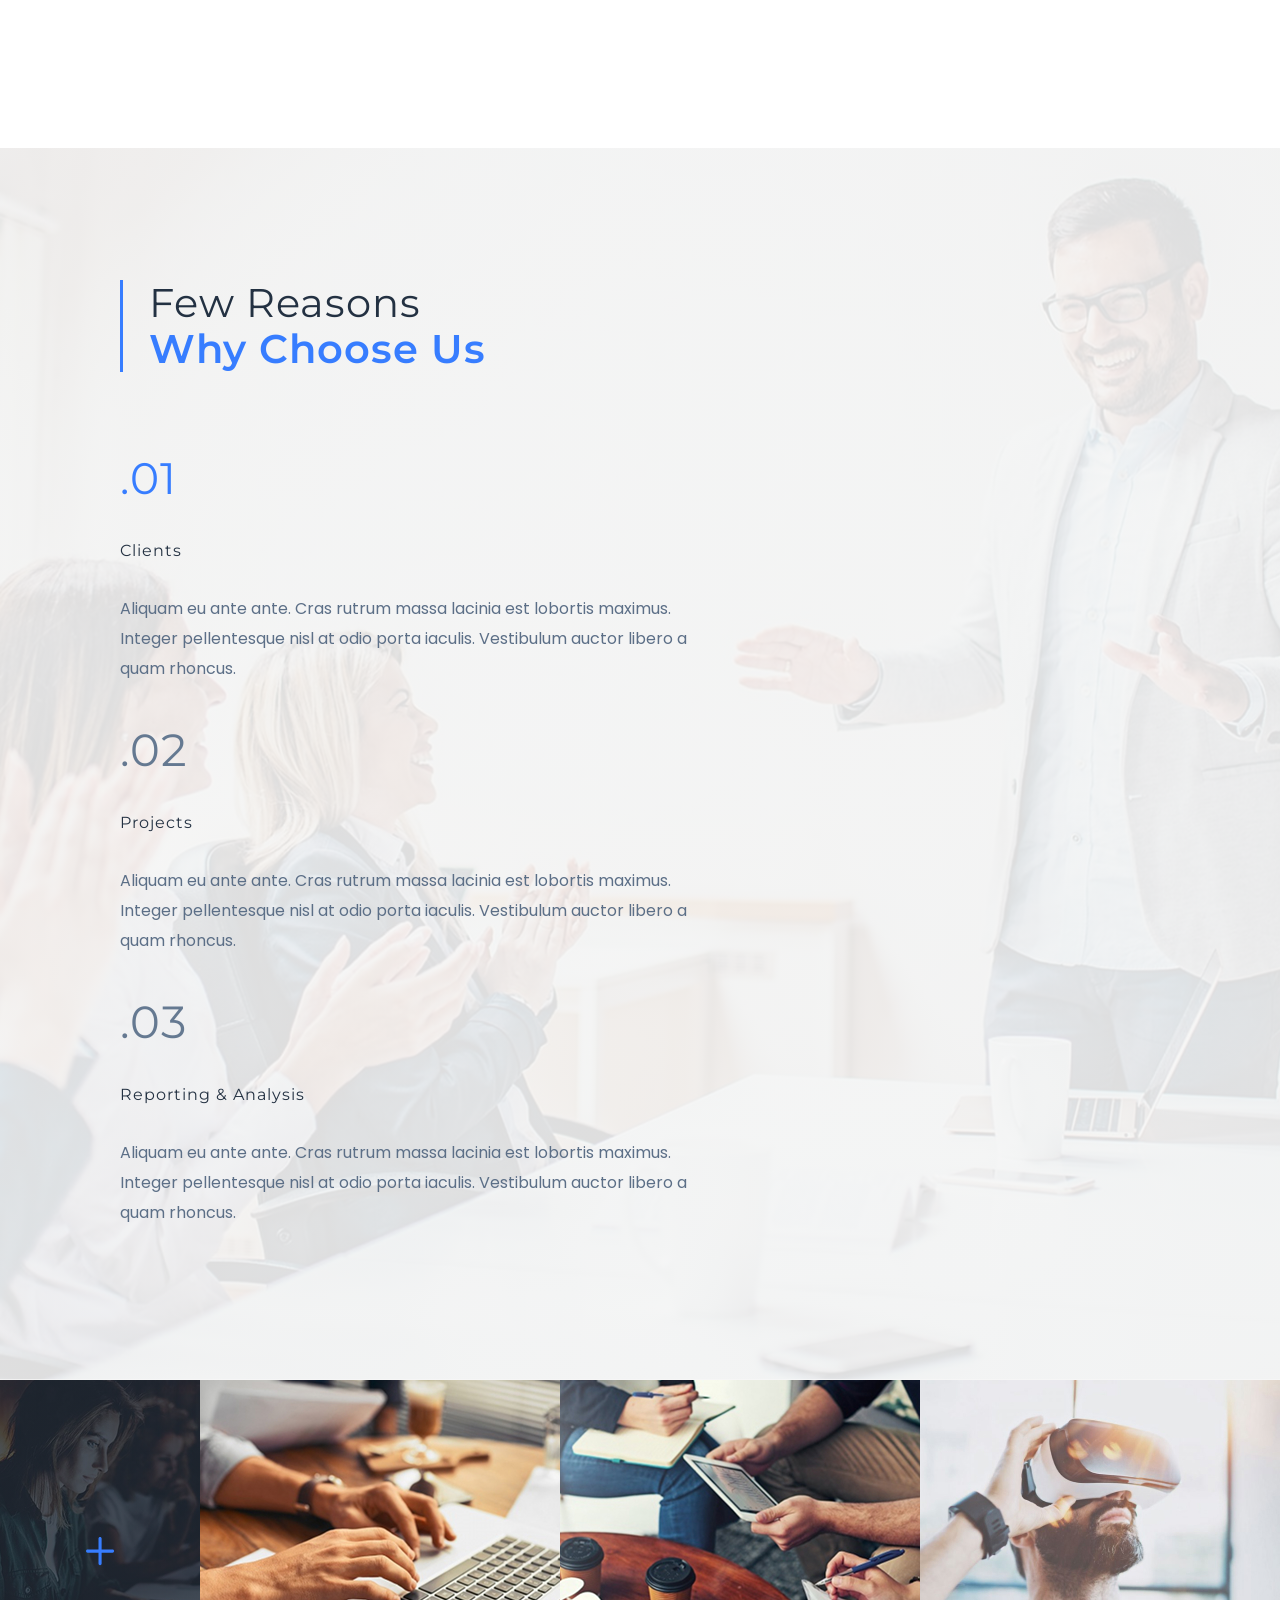
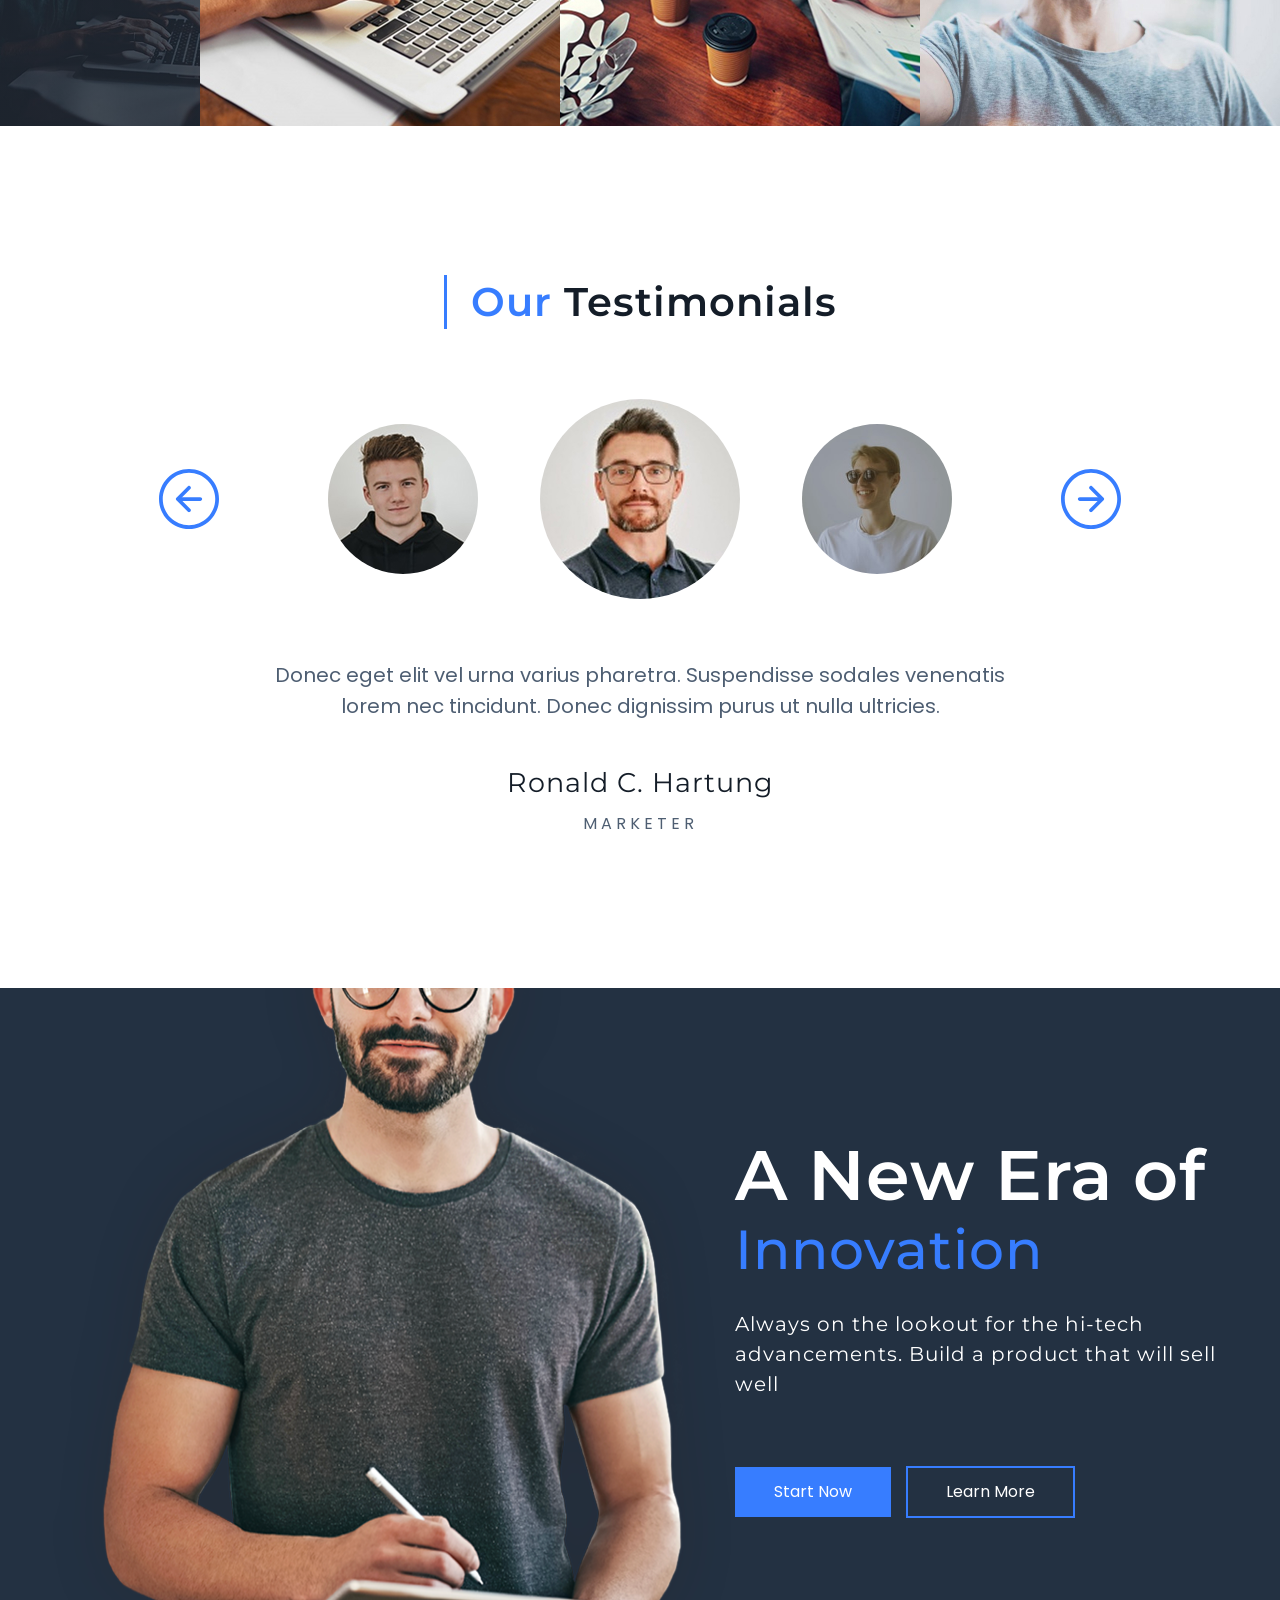
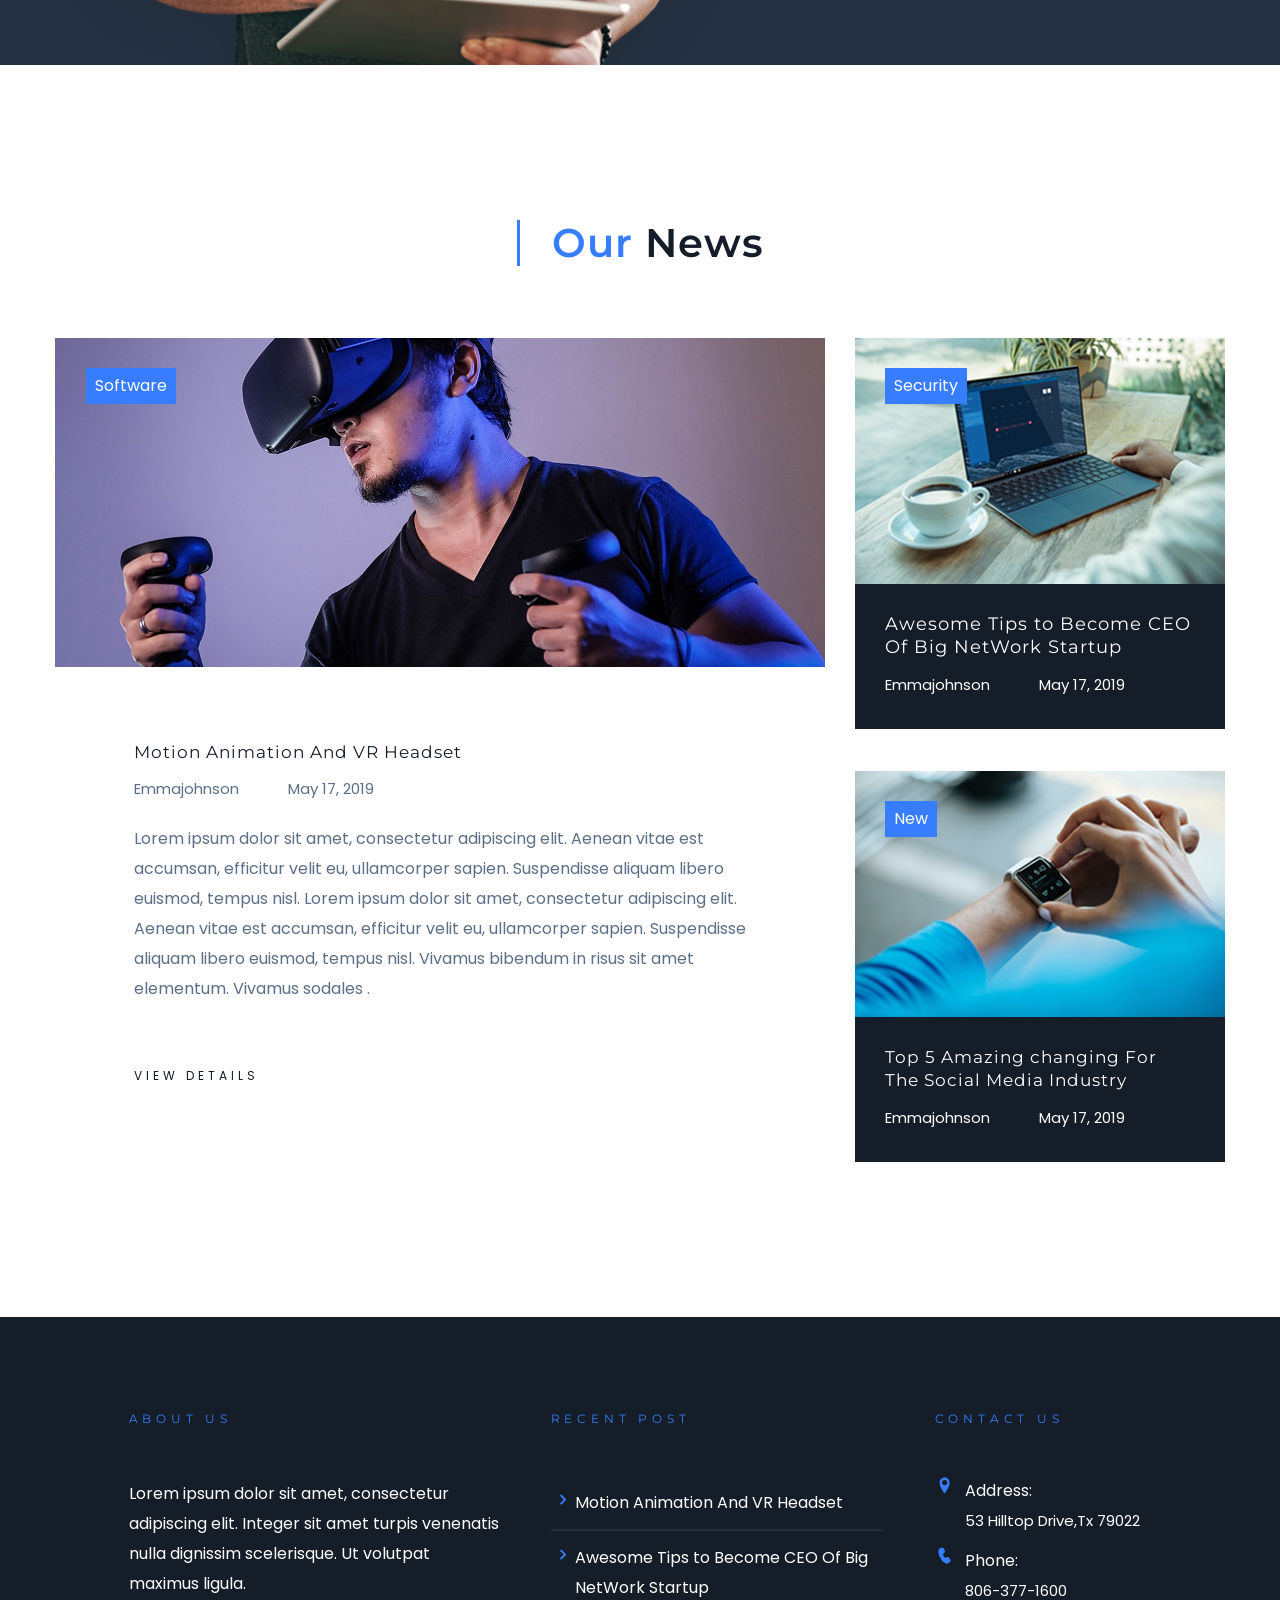
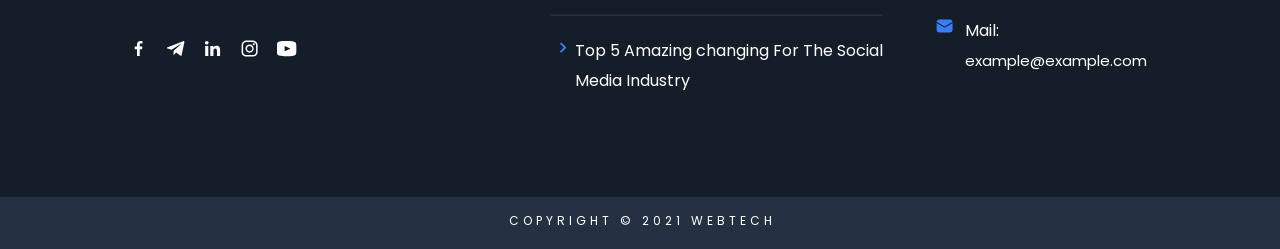
==== commit 3abc8679: "feat: add footer" ====
--- a/WebTech/index.html
+++ b/WebTech/index.html
@@ -465,7 +465,94 @@
     <!-- Main end -->
 
     <!-- Footer start -->
-    <footer></footer>
+    <footer>
+      <!-- Contacts -->
+      <section class="contacts">
+        <div class="container contacts-container">
+          <div class="contacts-body">
+            <div class="contacts-about">
+              <div class="contacts-about-text">
+                <h3 class="contacts-title">about us</h3>
+                <p class="contacts-about-description">
+                  Lorem ipsum dolor sit amet, consectetur adipiscing elit.
+                  Integer sit amet turpis venenatis nulla dignissim scelerisque.
+                  Ut volutpat maximus ligula.
+                </p>
+              </div>
+              <div class="contacts-socials">
+                <img src="img/footer/facebook.svg" alt="facebook" />
+                <img src="img/footer/telegram.svg" alt="telegram" />
+                <img src="img/footer/linkedin.svg" alt="linkedin" />
+                <img src="img/footer/instagram.svg" alt="instagram" />
+                <img src="img/footer/youtube.svg" alt="Youtube" />
+              </div>
+            </div>
+            <div class="contacts-post">
+              <h3 class="contacts-title">recent post</h3>
+              <div class="contacts-post-posts">
+                <div class="contacts-post-1">
+                  <img src="img/footer/chevron.svg" alt="chevron" />
+                  <p class="contacts-post-text">
+                    Motion Animation And VR Headset
+                  </p>
+                </div>
+                <div class="contacts-post-2">
+                  <img src="img/footer/chevron.svg" alt="chevron" />
+                  <p class="contacts-post-text">
+                    Awesome Tips to Become CEO Of Big NetWork Startup
+                  </p>
+                </div>
+                <div class="contacts-post-3">
+                  <img src="img/footer/chevron.svg" alt="chevron" />
+                  <p class="contacts-post-text">
+                    Top 5 Amazing changing For The Social Media Industry
+                  </p>
+                </div>
+              </div>
+            </div>
+            <div class="contacts-us">
+              <h3 class="contacts-title">contact us</h3>
+              <div class="contacts-us-body">
+                <div class="contacts-us-info">
+                  <img src="img/footer/location.svg" alt="chevron" />
+                  <div class="contacts-us-info-text">
+                    <p class="contacts-us-info-title">Address:</p>
+                    <p class="contacts-us-info-description">
+                      53 Hilltop Drive,Tx 79022
+                    </p>
+                  </div>
+                </div>
+                <div class="contacts-us-info">
+                  <img src="img/footer/call.svg" alt="chevron" />
+                  <div class="contacts-us-info-text">
+                    <p class="contacts-us-info-title">Phone:</p>
+                    <p class="contacts-us-info-description">806-377-1600</p>
+                  </div>
+                </div>
+                <div class="contacts-us-info">
+                  <img src="img/footer/mail.svg" alt="chevron" />
+                  <div class="contacts-us-info-text">
+                    <p class="contacts-us-info-title">Mail:</p>
+                    <p class="contacts-us-info-description">
+                      example@example.com
+                    </p>
+                  </div>
+                </div>
+              </div>
+            </div>
+          </div>
+        </div>
+      </section>
+      <!-- Contacts -->
+
+      <!-- Copyright -->
+      <section class="copyright">
+        <div class="container copyright-container">
+          <p class="copyright-text">Copyright © 2021 webtech</p>
+        </div>
+      </section>
+      <!-- Copyright -->
+    </footer>
     <!-- Footer end -->
   </body>
 </html>
--- a/WebTech/main.css
+++ b/WebTech/main.css
@@ -1208,3 +1208,188 @@
   line-height: 1.875rem; /* 200% */
   text-transform: capitalize;
 }
+/* Footer */
+/* Contacts */
+.contacts {
+  width: 100%;
+  background: #141d28;
+}
+
+.contacts-container {
+  display: flex;
+  padding: 5.90625rem 0;
+  flex-direction: column;
+  justify-content: center;
+  align-items: center;
+  gap: 0.625rem;
+}
+
+.contacts-body {
+  display: flex;
+  align-items: flex-start;
+  gap: 3.25rem;
+  transform: translateX(-0.15rem) translateY(0.1rem);
+}
+
+.contacts-about {
+  display: flex;
+  flex-direction: column;
+  align-items: flex-start;
+  gap: 2.5rem;
+}
+
+.contacts-about-text {
+  display: flex;
+  max-width: 23.125rem;
+  flex-direction: column;
+  align-items: flex-start;
+  gap: 3.4375rem;
+}
+
+.contacts-title {
+  align-self: stretch;
+  color: var(--main, #377dff);
+  font-family: Montserrat;
+  font-size: 0.75rem;
+  font-style: normal;
+  font-weight: 400;
+  line-height: 0.675rem; /* 90% */
+  letter-spacing: 0.3rem;
+  text-transform: uppercase;
+}
+
+.contacts-about-description {
+  align-self: stretch;
+  color: #fff;
+  font-family: Poppins;
+  font-size: 1rem;
+  font-style: normal;
+  font-weight: 400;
+  line-height: 1.875rem; /* 187.5% */
+}
+
+.contacts-socials {
+  display: flex;
+  align-items: center;
+  gap: 1.0625rem;
+}
+
+.contacts-post {
+  display: flex;
+  flex-direction: column;
+  align-items: flex-start;
+  gap: 3.25rem;
+  max-width: 20.75rem;
+}
+
+.contacts-post-posts {
+  display: flex;
+  flex-direction: column;
+  align-items: center;
+  gap: 0.75rem;
+}
+
+.contacts-post-1 {
+  display: flex;
+  padding: 0.75rem 0;
+  align-items: flex-start;
+  align-self: stretch;
+  border-bottom: 1px solid #343d48;
+}
+
+.contacts-post-2 {
+  display: flex;
+  padding-bottom: 0.75rem;
+  align-items: flex-start;
+  align-self: stretch;
+  border-bottom: 1px solid #343d48;
+}
+
+.contacts-post-3 {
+  display: flex;
+  padding: 0.5rem 0;
+  align-items: flex-start;
+  align-self: stretch;
+}
+
+.contacts-post-text {
+  color: #fff;
+  font-family: Poppins;
+  font-size: 1rem;
+  font-style: normal;
+  font-weight: 400;
+  line-height: 1.875rem; /* 187.5% */
+}
+
+.contacts-us {
+  display: flex;
+  flex-direction: column;
+  align-items: flex-start;
+  gap: 3.25rem;
+}
+
+.contacts-us-body {
+  display: flex;
+  flex-direction: column;
+  align-items: flex-start;
+  gap: 0.625rem;
+}
+
+.contacts-us-info {
+  display: flex;
+  align-items: flex-start;
+  gap: 0.625rem;
+  align-self: stretch;
+}
+
+.contacts-us-info-text {
+  display: flex;
+  flex-direction: column;
+  align-items: flex-start;
+}
+
+.contacts-us-info-title {
+  align-self: stretch;
+  color: #fff;
+  font-family: Poppins;
+  font-size: 1rem;
+  font-style: normal;
+  font-weight: 400;
+  line-height: 1.875rem; /* 187.5% */
+}
+
+.contacts-us-info-description {
+  align-self: stretch;
+  color: #fff;
+  font-family: Poppins;
+  font-size: 0.9375rem;
+  font-style: normal;
+  font-weight: 400;
+  line-height: 1.875rem; /* 200% */
+}
+/* Copyright */
+.copyright {
+  width: 100%;
+  background-color: rgba(35, 49, 66, 1);
+}
+
+.copyright-container {
+  display: flex;
+  padding: 1.25rem 0;
+  justify-content: center;
+  align-items: center;
+  gap: 0.625rem;
+}
+
+.copyright-text {
+  color: #fff;
+  text-align: center;
+  font-family: Poppins;
+  font-size: 0.75rem;
+  font-style: normal;
+  font-weight: 400;
+  line-height: 0.75rem; /* 100% */
+  letter-spacing: 0.25rem;
+  text-transform: uppercase;
+  transform: translateX(0.15rem) translateY(-0.1rem);
+}
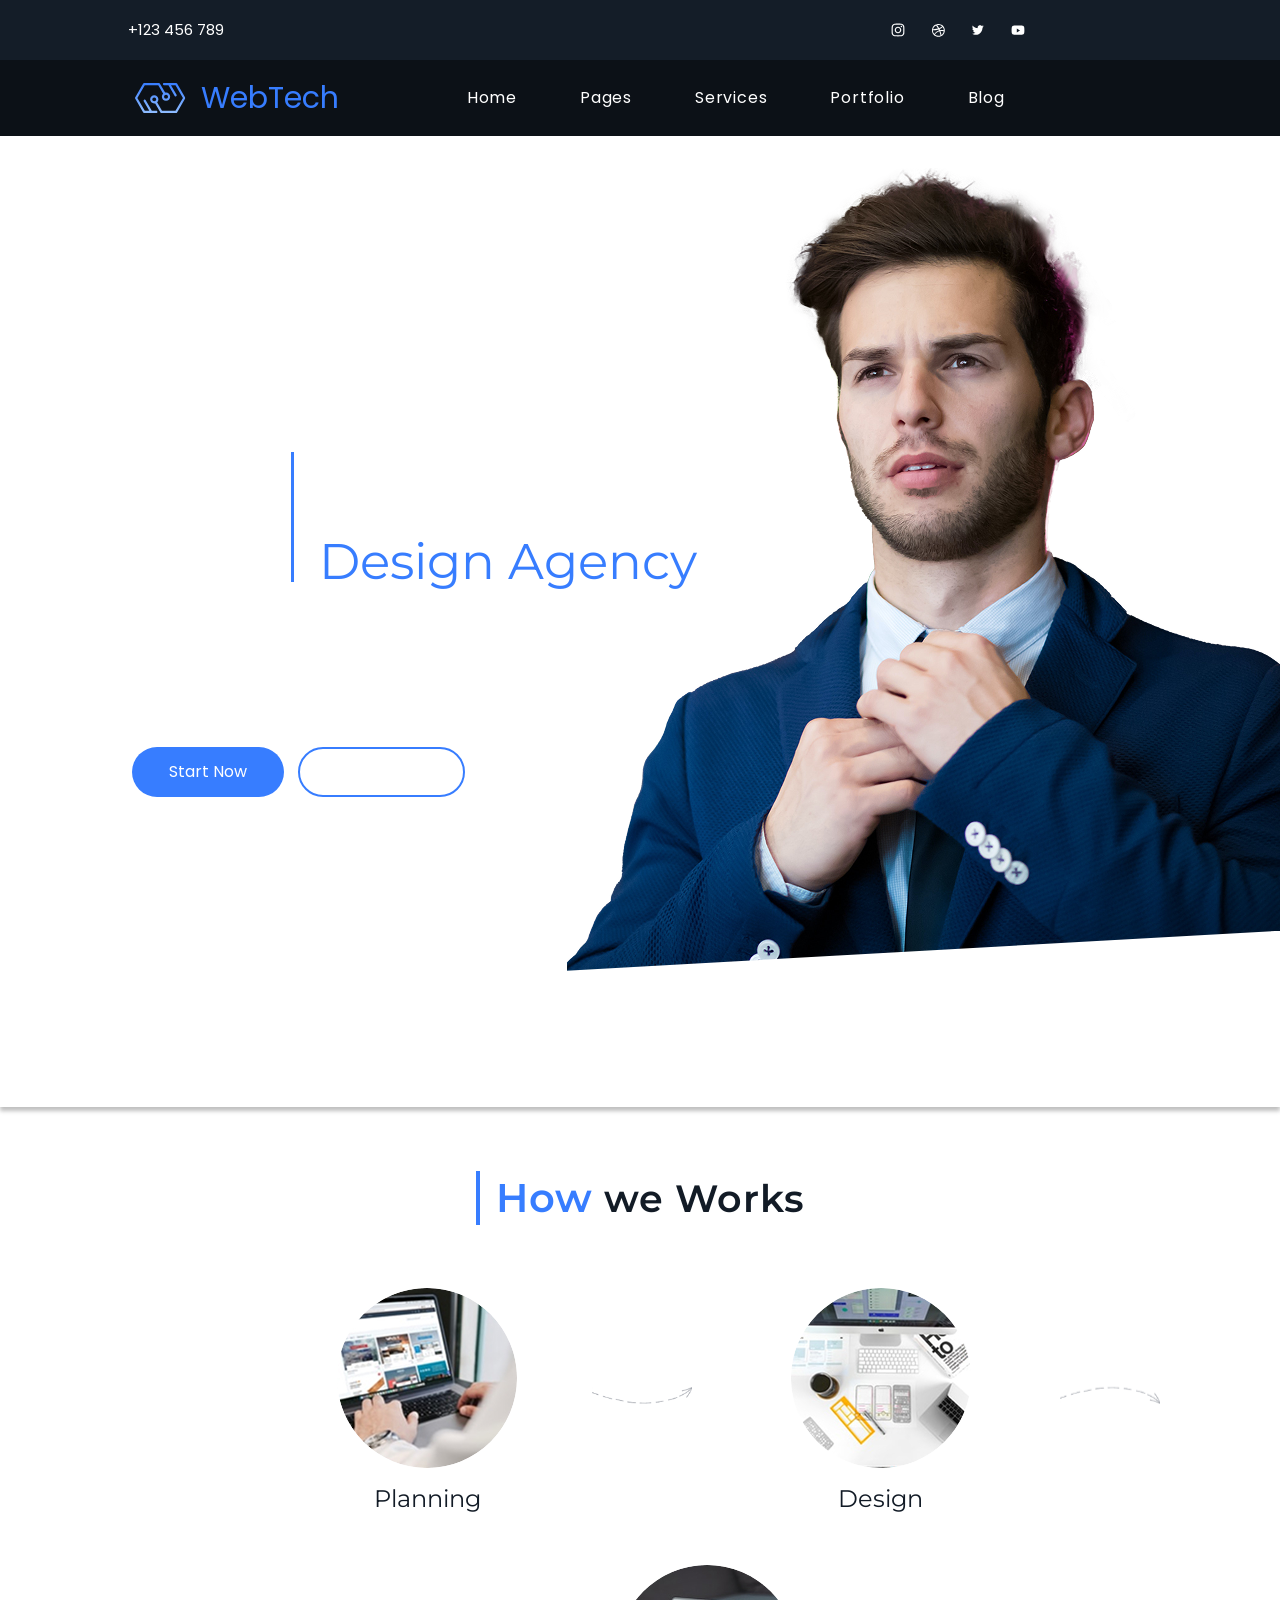
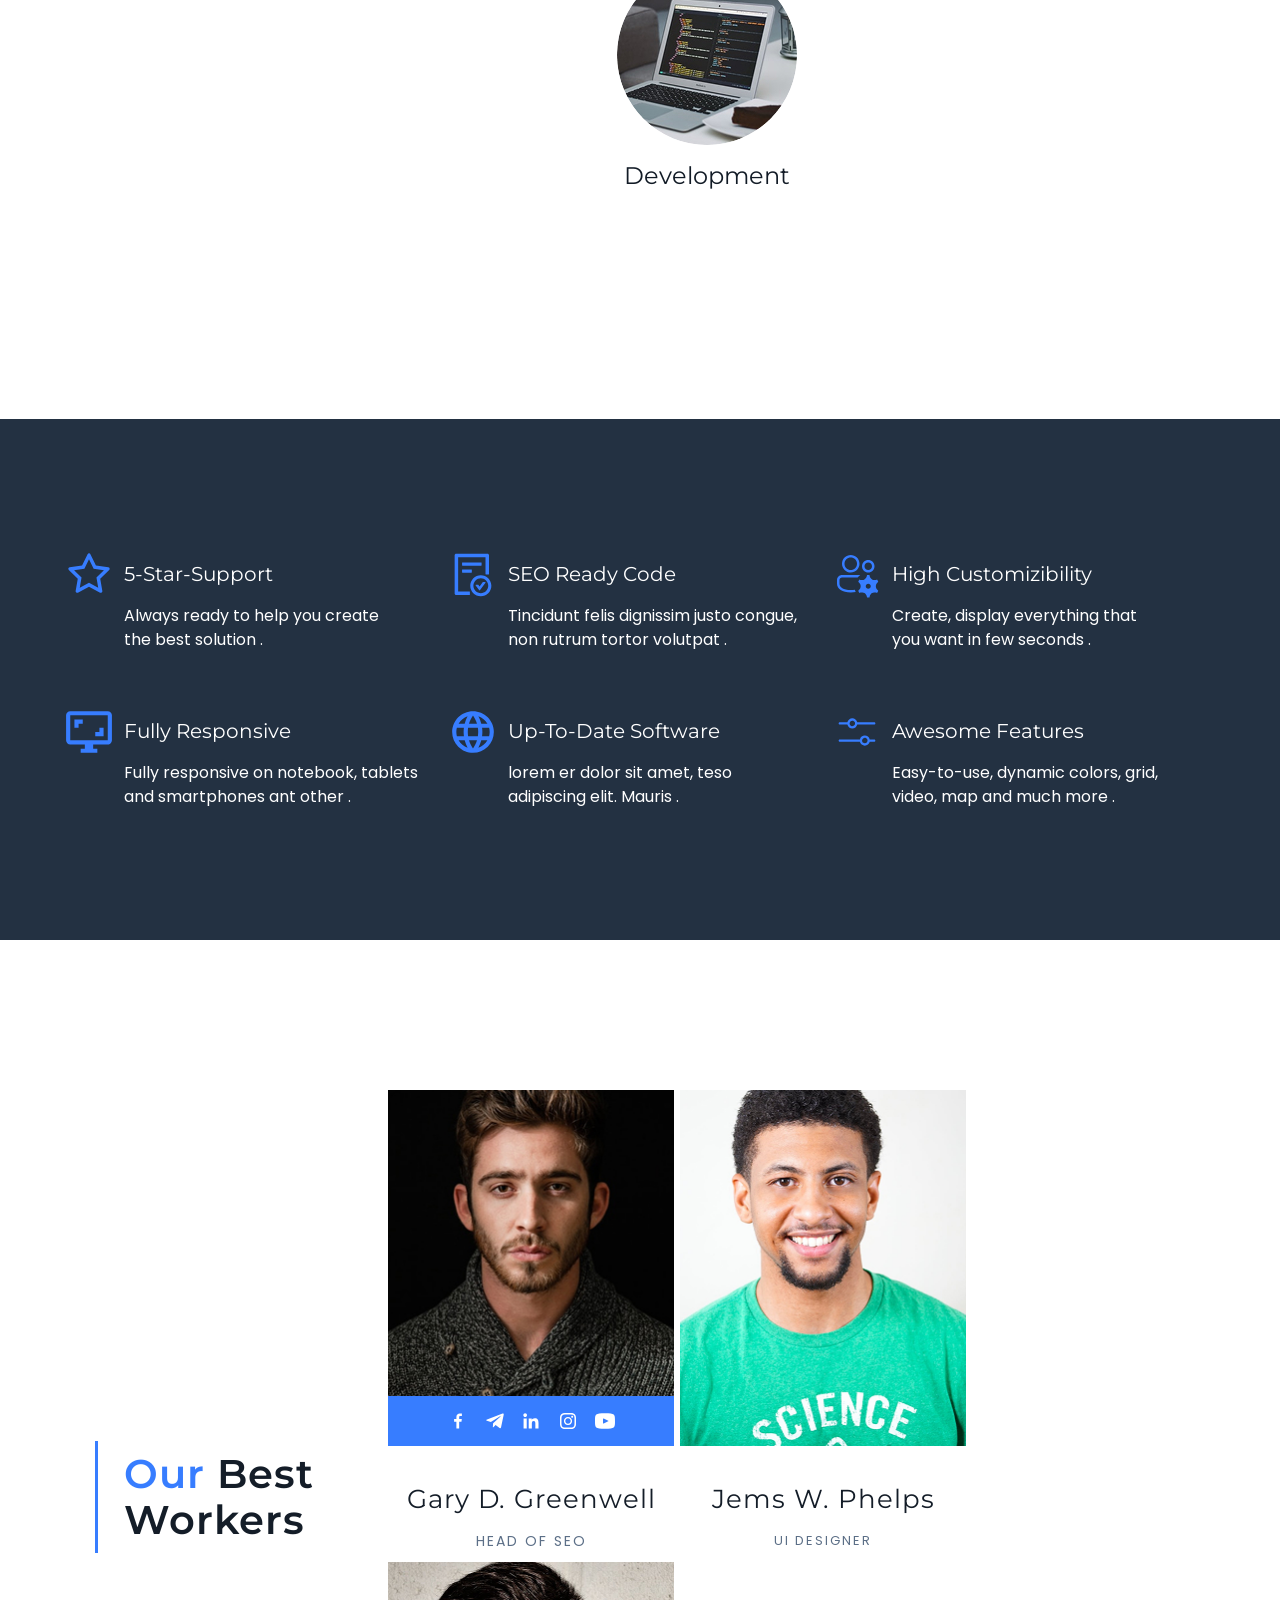
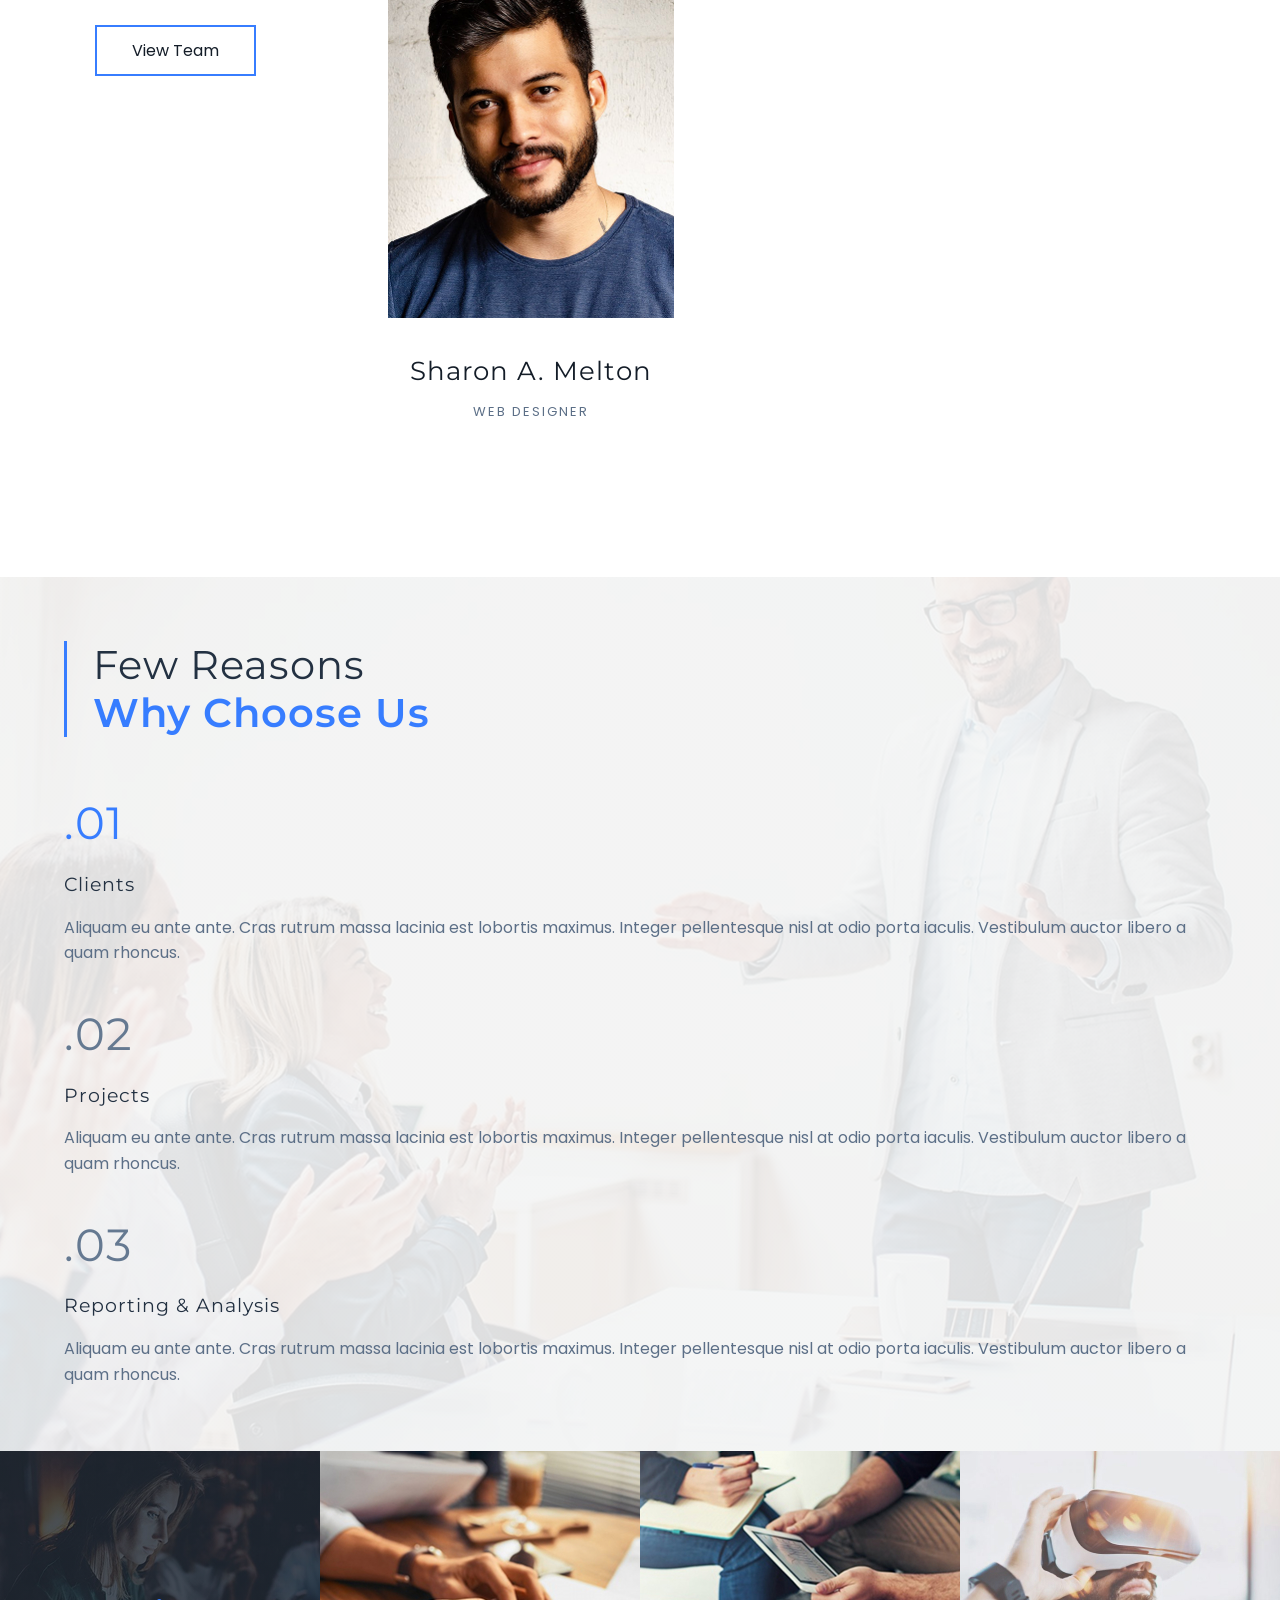
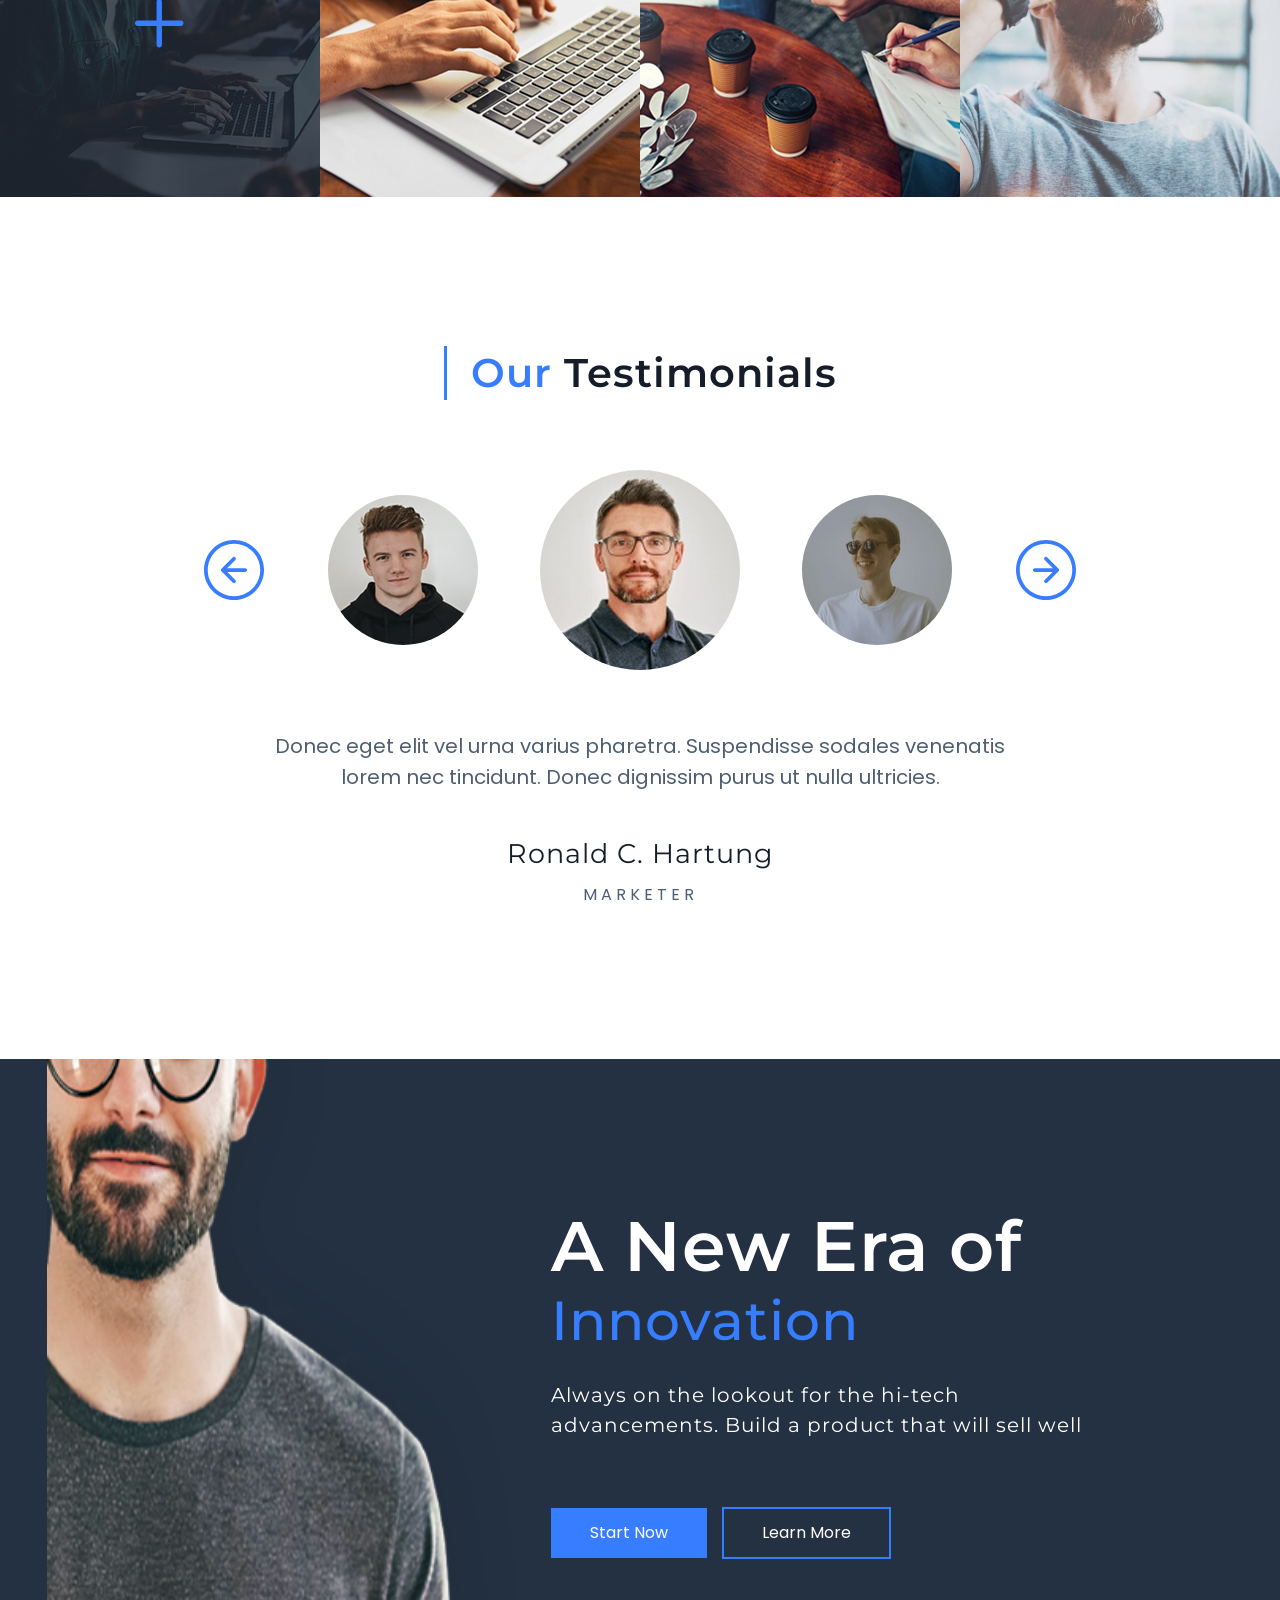
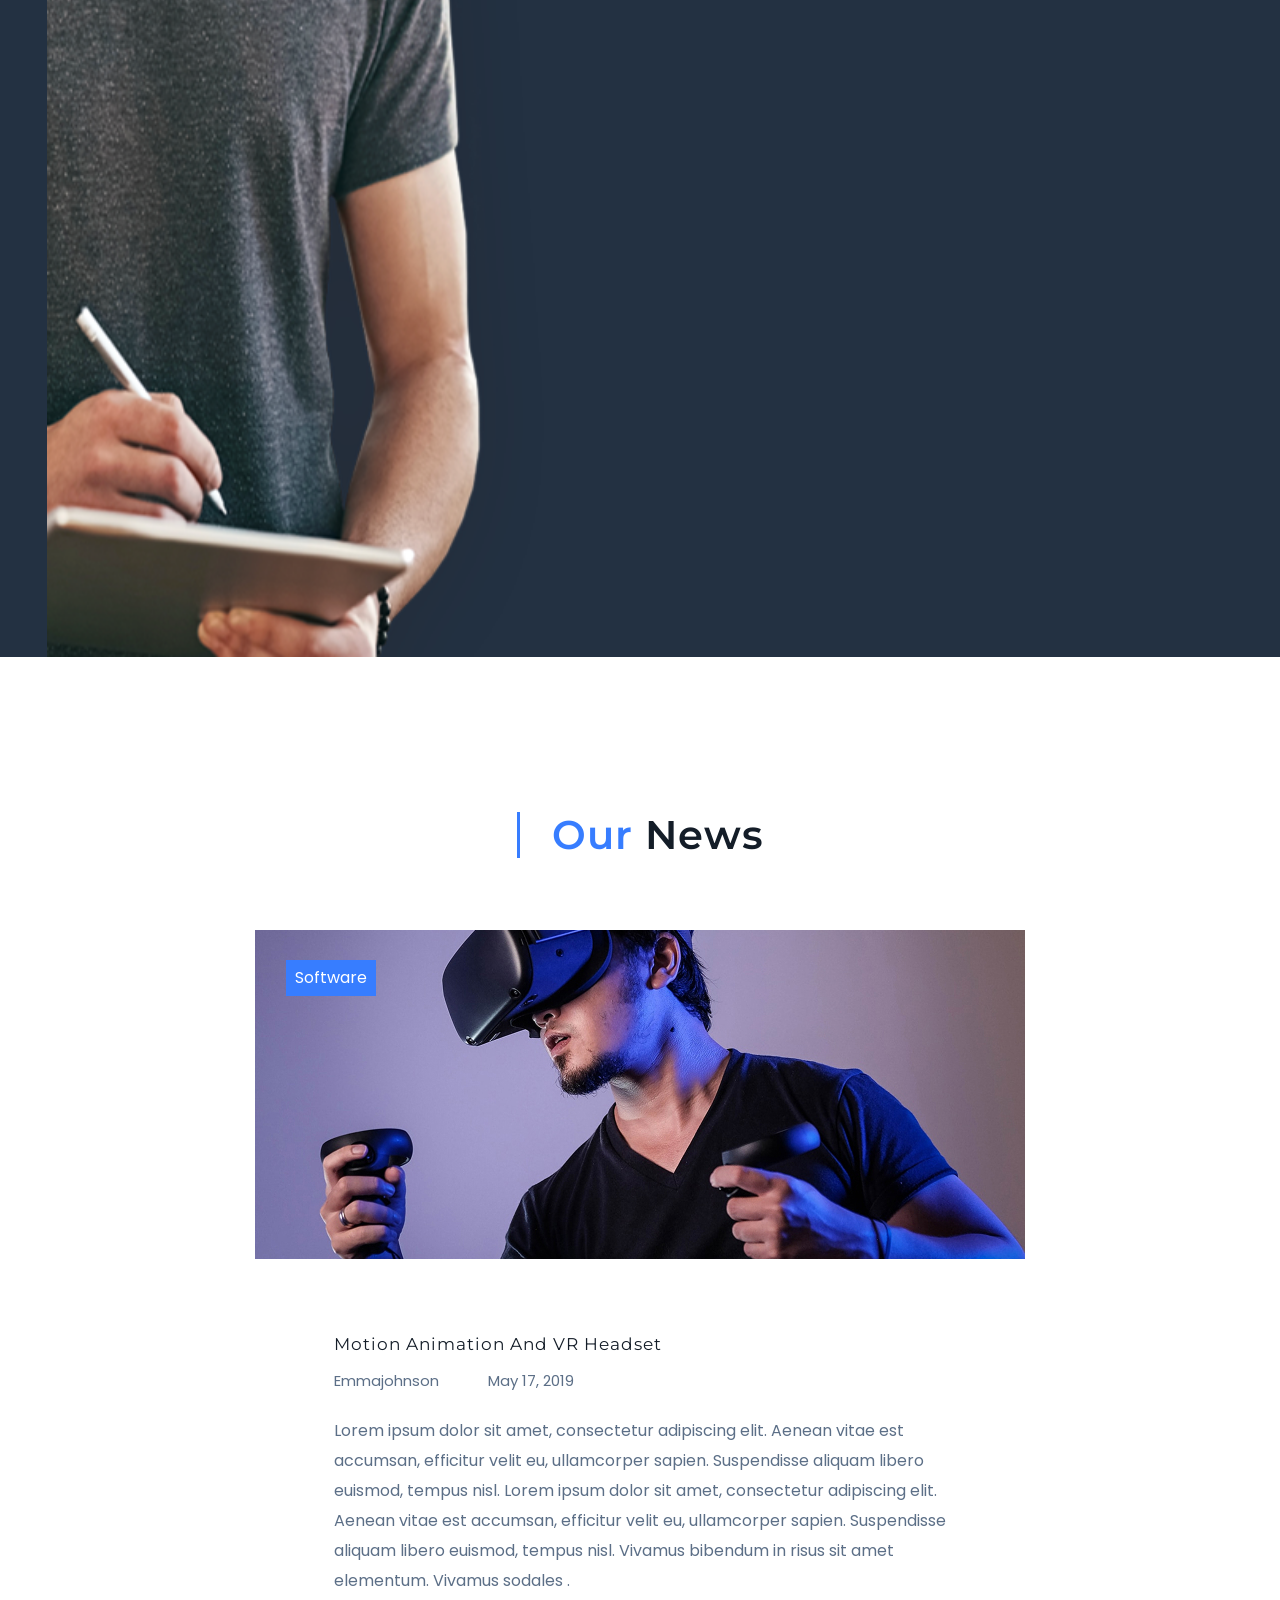
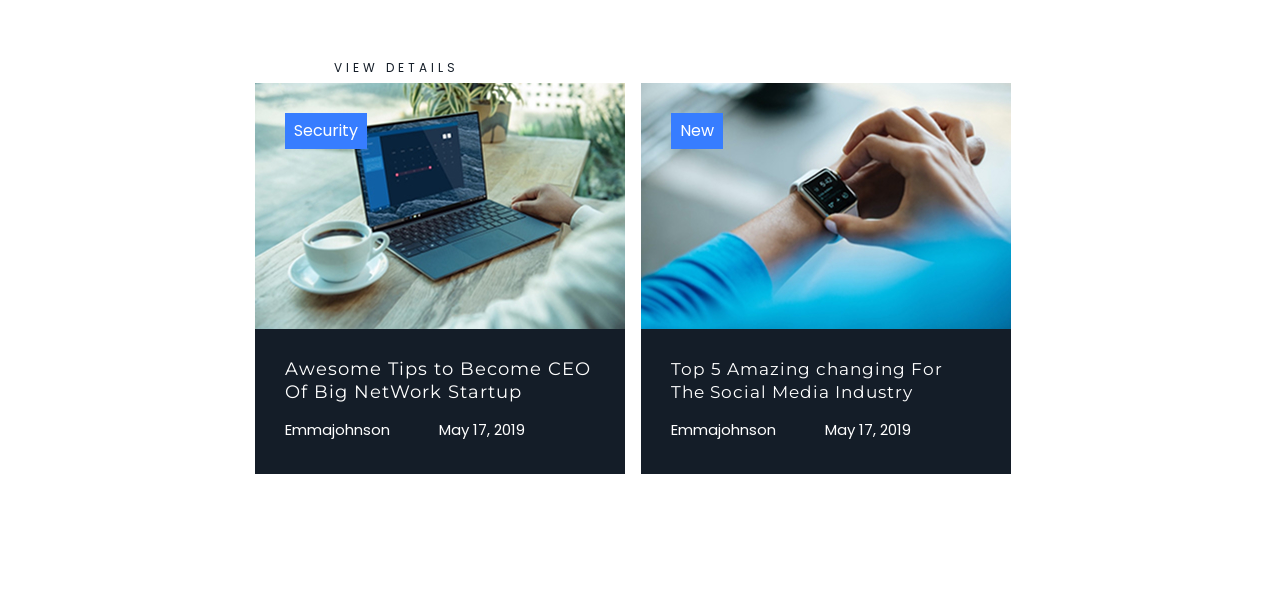
==== commit 06a846d0: "feat: made tablet version" ====
--- a/WebTech/index.html
+++ b/WebTech/index.html
@@ -11,7 +11,7 @@
     <header class="header">
       <div class="top-bar">
         <div class="container top-bar-inner">
-          <div>+123 456 789</div>
+          <div class="top-bar-phone">+123 456 789</div>
           <div class="socials">
             <img src="img/socials/Instagram.svg" alt="Instagram" />
             <img src="img/socials/Dribbble.svg" alt="Dribbble" />
@@ -20,7 +20,7 @@
           </div>
         </div>
       </div>
-      <!--navbar -->
+      <!--Navbar -->
       <nav class="navbar">
         <div class="container navbar-inner">
           <div class="logo">
@@ -37,6 +37,7 @@
         </div>
       </nav>
     </header>
+    <!-- Navbar -->
     <!-- Header end -->
 
     <!-- Main start -->
@@ -49,7 +50,7 @@
               <div class="hero-number">01</div>
               <div class="divider"></div>
               <div class="hero-heading">
-                <h1 class="heading-first">The Uniqe Creative</h1>
+                <h2 class="heading-first">The Uniqe Creative</h2>
                 <p class="heading-second">Design Agency</p>
               </div>
             </div>
@@ -67,7 +68,7 @@
           </div>
           <img
             class="businessman"
-            src="img/businessman 1.png"
+            src="img/businessman1.png"
             alt="businessman"
           />
           <div class="hero-shape"></div>
@@ -307,7 +308,7 @@
       <!-- Section 6 -->
       <section class="cards">
         <div class="container cards-container">
-          <div class="card-first">
+          <div class="card first">
             <button class="plus">
               <img src="img/cards/plus.svg" alt="plus" />
             </button>
@@ -367,7 +368,13 @@
       <!-- Section 8 -->
       <section class="innovation">
         <div class="container innovation-container">
-          <img src="img/inno-worker.png" alt="worker" />
+          <picture>
+            <source
+              media="(max-width: 768px)"
+              srcset="img/inno-worker-tablet.png"
+            />
+            <img src="img/inno-worker.png" alt="worker" />
+          </picture>
 
           <div class="innovation-body">
             <div class="innovation-text">
--- a/WebTech/main.css
+++ b/WebTech/main.css
@@ -26,10 +26,6 @@
   @media (max-width: 960px) {
     font-size: 13px;
   }
-
-  @media (max-width: 768px) {
-    font-size: 10px;
-  }
 }
 
 body {
@@ -117,11 +113,13 @@
     url(img/header.jpg) lightgray 50% / cover no-repeat;
   width: 100%;
   max-width: 1440px;
-  min-height: 102.6vh;
+  /* min-height: 102.6vh; */
+  min-height: 60.6875rem;
   margin: 0 auto;
   z-index: 3;
   justify-content: flex-starts;
   box-shadow: 0 4px 4px 0 rgba(0, 0, 0, 0.25);
+  overflow: hidden;
 }
 
 .hero-container {
@@ -141,7 +139,7 @@
   flex-direction: column;
   align-items: flex-start;
   gap: 1.9375rem;
-  max-width: 661px;
+  max-width: 41.3125rem;
   z-index: 1;
   margin-top: 16.19rem;
 }
@@ -685,10 +683,13 @@
   align-items: center;
 }
 
-.card-first {
-  display: flex;
+.card {
   width: 22.5rem;
   height: 21.625rem;
+}
+
+.card.first {
+  display: flex;
   justify-content: center;
   align-items: center;
   background:
@@ -707,11 +708,6 @@
   background: none;
   border: none;
 }
-
-.card {
-  width: 22.5rem;
-  height: 21.625rem;
-}
 /* Section 7 */
 .testimonials {
   background-color: #ffffff;
@@ -764,7 +760,6 @@
   gap: 3.8rem;
 }
 
-/* Блок со стрелочками и фотографиями */
 .slider {
   display: flex;
   align-items: center;
@@ -780,7 +775,6 @@
   justify-content: center;
 }
 
-/* Блок только с фотографиями */
 .portraits {
   display: flex;
   align-items: center;
@@ -875,9 +869,15 @@
   gap: 0;
 }
 
-.innovation-container img {
+.innovation-container picture {
+  display: block;
+  align-self: stretch;
+}
+
+.innovation-container picture img {
   width: 43.5rem;
   align-self: stretch;
+  display: block;
 }
 
 .innovation-body {
@@ -1030,7 +1030,7 @@
 }
 
 .news-cards {
-  display: inline-grid;
+  display: grid;
   column-gap: 30px;
   grid-template-rows: repeat(1, fit-content(100%));
   grid-template-columns: repeat(2, fit-content(100%));
@@ -1393,3 +1393,902 @@
   text-transform: uppercase;
   transform: translateX(0.15rem) translateY(-0.1rem);
 }
+/* Media 1440 */
+@media (max-width: 1440px) {
+  /* section 2 */
+  .how-it-works {
+    background-color: #ffffff;
+    width: 100%;
+    padding: 4rem 0; /* Добавил отступы сверху/снизу */
+  }
+
+  .works-container {
+    display: flex;
+    flex-direction: column;
+    align-items: center;
+    gap: 3rem;
+    width: 100%;
+    max-width: 1440px;
+    margin: 0 auto;
+    color: #121b26;
+    padding: 0 20px; /* Безопасные отступы по краям */
+  }
+
+  .works-title-block {
+    display: flex;
+    justify-content: center;
+    align-items: center;
+    gap: 1rem;
+  }
+
+  .works-divider {
+    width: 4px; /* Было 0.1875rem */
+    height: 54px; /* Было 3.375rem */
+    background: #377dff;
+  }
+
+  .works-heading {
+    font-family: "Montserrat", sans-serif;
+    text-align: center;
+    font-size: 2.375rem;
+    font-weight: 600;
+    line-height: 1.2;
+    letter-spacing: 1px;
+  }
+
+  .text-blue {
+    color: #377dff;
+    font-size: 2.5rem;
+  }
+
+  /* --- Стили для шагов (Desktop) --- */
+  .works-steps {
+    display: flex;
+    align-items: center;
+    justify-content: center; /* Центрируем контент */
+    flex-wrap: wrap; /* РАЗРЕШАЕМ ПЕРЕНОС НА НОВУЮ СТРОКУ */
+    gap: 2rem; /* Отступ между элементами */
+    width: 100%;
+    /* Убрали жесткий padding-left: 8.44rem */
+  }
+
+  .step-image-wrapper1,
+  .step-image-wrapper2,
+  .step-image-wrapper3 {
+    display: flex;
+    flex-direction: column;
+    justify-content: flex-end;
+    align-items: center;
+    gap: 1rem;
+    /* Убрали жесткие padding, чтобы блоки могли сжиматься */
+    flex: 0 0 auto;
+  }
+
+  .step-img {
+    width: 180px; /* Фиксированный размер в пикселях удобнее для картинок */
+    height: 180px;
+    border-radius: 50%; /* Делает круг */
+    object-fit: cover; /* Чтобы картинка не сплющивалась */
+  }
+
+  .step-title {
+    text-align: center;
+    font-family: Montserrat, sans-serif;
+    font-size: 1.5rem;
+    font-weight: 400;
+    text-transform: capitalize;
+  }
+
+  .step-arrow {
+    width: 100px;
+    height: auto;
+    display: flex;
+    align-items: center;
+    justify-content: center;
+  }
+
+  .step-arrow img {
+    width: 100%;
+    height: auto;
+  }
+
+  /* Section 5 */
+  .reasons {
+    background-color: #ffffff;
+    width: 100%;
+  }
+
+  .reasons-container {
+    display: flex;
+    /* БЫЛО: width: 90rem; height: 77rem; -> ЭТО ЛОМАЛО АДАПТИВ */
+    width: 100%;
+    max-width: 1440px; /* Ограничиваем макс. ширину */
+    height: auto; /* Высота подстраивается под контент */
+    min-height: 80vh; /* Минимальная высота для красоты */
+
+    margin: 0 auto;
+    padding: clamp(2rem, 5vw, 8.25rem) clamp(1.5rem, 5vw, 7.5rem);
+    flex-direction: column;
+    align-items: flex-start;
+    gap: clamp(1rem, 3vw, 0.625rem);
+
+    background:
+      linear-gradient(
+        0deg,
+        rgba(246, 246, 246, 0.9) 0%,
+        rgba(246, 246, 246, 0.9) 100%
+      ),
+      url(img/OfficeBackground.jpg) lightgray 50% / cover no-repeat;
+  }
+
+  .reasons-content {
+    display: flex;
+    flex-direction: column;
+    align-items: flex-start;
+    /* Адаптивный отступ между заголовком и списком */
+    gap: clamp(2rem, 5vw, 5.375rem);
+    width: 100%;
+  }
+
+  .reasons-title-block {
+    display: flex;
+    padding-left: clamp(1rem, 2vw, 1.65rem);
+    flex-direction: column;
+    justify-content: center;
+    align-items: flex-end; /* На мобильном можно поменять на flex-start */
+    align-self: stretch;
+    border-left: 3px solid #377dff;
+  }
+
+  /* Используем clamp для плавного изменения шрифта */
+  .reasons-title-1,
+  .reasons-title-2 {
+    font-family: Montserrat;
+    font-style: normal;
+    line-height: 1.2;
+    letter-spacing: 0.0625rem;
+    align-self: stretch;
+    font-weight: 400;
+    /* clamp(мин, предпочтительно, макс) */
+    font-size: clamp(1.8rem, 4vw, 2.5rem);
+  }
+
+  .reasons-title-1 {
+    color: #233142;
+  }
+  .reasons-title-2 {
+    color: var(--main, #377dff);
+    font-weight: 600;
+  }
+
+  .reasons-list {
+    display: flex;
+    flex-direction: column;
+    align-items: flex-start;
+    gap: clamp(2rem, 4vw, 2.875rem);
+    width: 100%;
+  }
+
+  .reason-item {
+    display: flex;
+    flex-direction: column; /* На мобильных цифры будут сверху */
+    align-items: flex-start;
+    gap: 1.5rem;
+    align-self: stretch;
+  }
+
+  /* Адаптив для цифр */
+  .reason-number-1,
+  .reason-number-2 {
+    align-self: stretch;
+    font-family: Montserrat;
+    font-style: normal;
+    font-weight: 400;
+    line-height: 1;
+    letter-spacing: 0.0625rem;
+    font-size: clamp(2rem, 5vw, 2.8rem);
+  }
+
+  .reason-number-1 {
+    color: var(--main, #377dff);
+  }
+  .reason-number-2 {
+    color: #657991;
+  }
+
+  .reason-text {
+    display: flex;
+    max-width: 100%; /* Убрали жесткое ограничение */
+    flex-direction: column;
+    align-items: flex-start;
+    gap: 1rem;
+  }
+
+  .reason-item-title {
+    color: #233142;
+    font-family: Montserrat;
+    font-size: clamp(1rem, 2vw, 1.2rem);
+    font-weight: 400;
+    line-height: 1.5;
+  }
+
+  .reason-item-desc {
+    color: #5c6f87;
+    font-family: Poppins;
+    font-size: clamp(0.9rem, 1.5vw, 1rem);
+    font-weight: 400;
+    line-height: 1.6;
+  }
+
+  /* --- SECTION 6 --- */
+  .cards {
+    width: 100%;
+  }
+
+  .cards-container {
+    display: flex;
+    /* ГЛАВНОЕ ИЗМЕНЕНИЕ: разрешаем перенос на новую строку */
+    flex-wrap: wrap;
+    justify-content: flex-start;
+    align-items: center;
+    width: 100%;
+    max-width: 1440px;
+  }
+
+  .card.first {
+    display: flex;
+    /* Используем проценты или flex-basis для адаптивности */
+    flex: 1 1 0;
+    justify-content: center;
+    align-items: center;
+    background:
+      linear-gradient(
+        0deg,
+        rgba(18, 27, 38, 0.73) 0%,
+        rgba(18, 27, 38, 0.73) 100%
+      ),
+      url(img/cards/card1.jpg) lightgray 50% / cover no-repeat;
+  }
+
+  .plus {
+    width: 50px;
+    height: 50px;
+    background: none;
+    border: none;
+    cursor: pointer;
+  }
+
+  .card {
+    /* Адаптивная ширина карточки */
+    flex: 1 1 0;
+    height: 21.625rem; /* 21.625rem */
+  }
+
+  .card img {
+    width: 100%;
+    height: 100%;
+    object-fit: cover;
+    display: block;
+  }
+
+  /* Section 7 */
+  .slider {
+    display: flex;
+    align-items: center;
+    gap: 4rem;
+  }
+
+  /* Section 8 */
+  .innovation-container picture img {
+    width: clamp(20rem, 40vw, 43.5rem);
+    align-self: stretch;
+  }
+
+  /* Section 9 */
+  .news-cards {
+    display: grid;
+    column-gap: 30px;
+    grid-template-rows: repeat(2, fit-content(100%));
+    grid-template-columns: repeat(1, fit-content(100%));
+  }
+
+  .news-small-cards {
+    display: flex;
+    flex-direction: row;
+    align-items: flex-start;
+    gap: 1rem;
+  }
+}
+
+@media (max-width: 768px) {
+  html {
+    font-size: 16px;
+  }
+
+  /* Header */
+  .container {
+    width: 100%;
+    max-width: 768px;
+    margin: 0 auto;
+    color: #fff;
+  }
+  .top-bar {
+    display: flex;
+    padding: 0.9375rem 1.125rem;
+    flex-direction: column;
+    align-items: flex-start;
+    background: #141d28;
+    font-size: 0.9375rem;
+    min-height: 3.75rem;
+  }
+  .top-bar-inner {
+    all: initial;
+    display: flex;
+    align-items: center;
+    gap: 28.125rem;
+    align-self: stretch;
+  }
+  .top-bar-phone {
+    min-width: 6rem;
+    color: #fff;
+    font-family: Poppins;
+    font-size: 0.9375rem;
+    font-style: normal;
+    font-weight: 400;
+    line-height: 1.875rem; /* 200% */
+  }
+  .navbar {
+    display: flex;
+    padding: 0.65625rem 1.125rem;
+    justify-content: center;
+    align-items: center;
+    gap: 0.625rem;
+    background: #0c1117;
+    min-height: 4.6875rem;
+  }
+  .navbar-inner {
+    display: flex;
+    justify-content: center;
+    align-items: center;
+    gap: 6.25rem;
+    flex: 1 0 0;
+    padding: 0;
+  }
+  .logo {
+    display: flex;
+    padding: 0.75rem 0;
+    align-items: center;
+    gap: 0.9375rem;
+    color: #377dff;
+  }
+  .nav-links {
+    display: flex;
+    align-items: center;
+    gap: 2rem;
+    font-size: 1rem;
+    letter-spacing: 0.05rem;
+  }
+  /* Header */
+
+  /* Section 1 */
+  .hero {
+    position: relative;
+    min-height: 36.25rem;
+    display: flex;
+    background: transparent;
+    width: 100%;
+    max-width: 768px;
+    margin: 0 auto;
+    z-index: 0;
+    justify-content: flex-starts;
+    box-shadow: none;
+    overflow: hidden;
+  }
+  .hero-container {
+    display: flex;
+    max-height: 36.25rem;
+    padding: 8.125rem 0 5rem 0;
+    flex-direction: column;
+    justify-content: center;
+    align-items: center;
+    gap: 0.625rem;
+    align-self: stretch;
+    background-color: lightgray;
+    background-image:
+      linear-gradient(
+        0deg,
+        rgba(18, 27, 38, 0.73) 0%,
+        rgba(18, 27, 38, 0.73) 100%
+      ),
+      url(img/header.jpg);
+    background-size:
+      cover,
+      100% 100%;
+    background-repeat: no-repeat, no-repeat;
+    z-index: 0;
+  }
+  .businessman {
+    display: none;
+  }
+  .hero-content {
+    position: relative;
+    display: flex;
+    flex-direction: column;
+    align-items: flex-start;
+    gap: 1.9375rem;
+    margin-top: 0;
+    z-index: 0;
+  }
+  .hero-shape {
+    display: none;
+  }
+  /* Section 1 */
+
+  /* Section 2 */
+  .how-it-works {
+    display: flex;
+    min-height: 33.1875rem;
+    padding: 0;
+    padding-bottom: 0.625rem;
+    flex-direction: column;
+    align-items: flex-start;
+    gap: 0.625rem;
+    align-self: stretch;
+  }
+
+  .works-container {
+    color: #121b26;
+    gap: 4.5rem;
+  }
+
+  .works-title-block {
+    display: flex;
+    justify-content: center;
+    align-items: center;
+    gap: 2.38rem;
+  }
+
+  .works-divider {
+    width: 0.1875rem;
+    height: 3.375rem;
+    background: #377dff;
+  }
+
+  .works-heading {
+    font-family: "Montserrat", sans-serif;
+    text-align: center;
+    font-size: 2.375rem;
+    font-style: normal;
+    font-weight: 600;
+    line-height: 2.875rem; /* 121.053% */
+    letter-spacing: 0.0625rem;
+  }
+
+  .works-steps {
+    display: flex;
+    flex-direction: column;
+    justify-content: center;
+    align-items: center;
+    align-self: stretch;
+    padding-left: 0;
+    gap: 0;
+  }
+
+  .step-image-wrapper1 {
+    display: flex;
+    padding: 0.9375rem 2.63675rem 0.25rem 5.125rem;
+    flex-direction: column;
+    justify-content: flex-end;
+    align-items: center;
+    gap: 1rem;
+  }
+
+  .step-image-wrapper2 {
+    display: flex;
+    padding: 0.9375rem 3.56838rem 0.25rem 4.19338rem;
+    flex-direction: column;
+    justify-content: flex-end;
+    align-items: center;
+    gap: 1rem;
+  }
+
+  .step-image-wrapper3 {
+    display: flex;
+    width: 19.01175rem;
+    padding: 0.9375rem 3.0625rem 0.25rem 3.01175rem;
+    flex-direction: column;
+    justify-content: flex-end;
+    align-items: center;
+    gap: 1rem;
+  }
+
+  .step-img {
+    width: 11.25rem;
+    height: 11.25rem;
+    border-radius: 6.875rem;
+  }
+
+  .step-title {
+    text-align: center;
+    font-family: Montserrat;
+    font-size: 1.875rem;
+    font-style: normal;
+    font-weight: 400;
+    line-height: 1.875rem; /* 100% */
+    text-transform: capitalize;
+  }
+
+  .step-arrow {
+    width: 7.8125rem;
+    height: 7.8125rem;
+    transform: rotate(90deg);
+  }
+  /* Section 2 */
+
+  /* Section 3 */
+  .benefits {
+    display: flex;
+    margin-top: 0;
+  }
+
+  .benefits-container {
+    padding-top: 0;
+    grid-template-rows: repeat(3, fit-content(100%));
+    grid-template-columns: repeat(2, minmax(0, 1fr));
+    align-self: center;
+  }
+  /* Section 3 */
+
+  /* Section 4 */
+  .team-container {
+    padding: 0.625rem 1.125rem;
+    flex-direction: column;
+    gap: 2rem;
+    align-self: stretch;
+    min-height: 104rem;
+  }
+
+  .team-text {
+    width: auto;
+    padding: 0;
+    justify-content: center;
+    align-items: center;
+    gap: 2rem;
+    align-self: stretch;
+  }
+
+  .team-members {
+    max-width: 17.875rem;
+    justify-content: center;
+    align-items: flex-start;
+    align-content: flex-start;
+    gap: 0.625rem 0.375rem;
+    align-self: center;
+    flex-wrap: wrap;
+  }
+  /* Section 4 */
+
+  /* Section 5 */
+  .reasons {
+    background-color: #ffffff;
+    width: 100%;
+  }
+
+  .reasons-container {
+    display: flex;
+    width: 100%;
+    height: 77rem;
+    padding: 8.25rem 7.5rem;
+    padding-right: 0;
+    flex-direction: column;
+    align-items: flex-start;
+    gap: 0.625rem;
+    background:
+      linear-gradient(
+        0deg,
+        rgba(246, 246, 246, 0.9) 0%,
+        rgba(246, 246, 246, 0.9) 100%
+      ),
+      url(img/OfficeBackground.jpg) lightgray 50% / cover no-repeat;
+    align-self: stretch;
+  }
+
+  .reasons-content {
+    display: flex;
+    flex-direction: column;
+    align-items: flex-start;
+    gap: 5.375rem;
+  }
+
+  .reasons-title-block {
+    display: flex;
+    padding-left: 1.65rem;
+    flex-direction: column;
+    justify-content: center;
+    align-items: flex-end;
+    align-self: stretch;
+    border-left: 3px solid #377dff;
+  }
+
+  .reasons-title-1 {
+    font-family: Montserrat;
+    font-size: 2.5rem;
+    font-style: normal;
+    line-height: 2.875rem; /* 115% */
+    letter-spacing: 0.0625rem;
+    align-self: stretch;
+    color: #233142;
+    font-weight: 400;
+  }
+
+  .reasons-title-2 {
+    font-family: Montserrat;
+    font-size: 2.5rem;
+    font-style: normal;
+    line-height: 2.875rem; /* 115% */
+    letter-spacing: 0.0625rem;
+    align-self: stretch;
+    color: var(--main, #377dff);
+    font-weight: 600;
+  }
+
+  .reasons-list {
+    display: flex;
+    flex-direction: column;
+    align-items: flex-start;
+    gap: 2.875rem;
+  }
+
+  .reason-item {
+    display: flex;
+    flex-direction: column;
+    align-items: flex-start;
+    gap: 2.375rem;
+    align-self: stretch;
+  }
+
+  .reason-number-1 {
+    align-self: stretch;
+    color: var(--main, #377dff);
+    font-family: Montserrat;
+    font-size: 2.75rem;
+    font-style: normal;
+    font-weight: 400;
+    line-height: 2.5rem; /* 90.909% */
+    letter-spacing: 0.0625rem;
+  }
+
+  .reason-number-2 {
+    align-self: stretch;
+    color: #657991;
+    font-family: Montserrat;
+    font-size: 2.8125rem;
+    font-style: normal;
+    font-weight: 400;
+    line-height: 2.5rem; /* 88.889% */
+    letter-spacing: 0.0625rem;
+  }
+
+  .reason-text {
+    display: flex;
+    max-width: 35.4375rem;
+    flex-direction: column;
+    align-items: flex-start;
+    gap: 1.75rem;
+  }
+
+  .reason-item-title {
+    align-self: stretch;
+    color: #233142;
+    font-family: Montserrat;
+    font-size: 1rem;
+    font-style: normal;
+    font-weight: 400;
+    line-height: 1.875rem; /* 187.5% */
+    letter-spacing: 0.0625rem;
+  }
+
+  .reason-item-desc {
+    align-self: stretch;
+    color: #5c6f87;
+    font-family: Poppins;
+    font-size: 1rem;
+    font-style: normal;
+    font-weight: 400;
+    line-height: 1.875rem; /* 187.5% */
+  }
+  /* Section 5 */
+
+  /* Section 6 */
+  .cards-container {
+    flex-wrap: nowrap;
+  }
+
+  .card {
+    width: 16rem;
+    height: 16rem;
+  }
+
+  .card:last-child {
+    display: none;
+  }
+
+  .plus {
+    width: 1.75781rem;
+    height: 1.75781rem;
+  }
+  /* Section 6 */
+
+  /* Section 7 */
+  .testimonials-container {
+    padding: 2rem 0;
+    align-self: stretch;
+  }
+
+  .testimonials-body {
+    gap: 2rem;
+  }
+
+  .slider {
+    gap: 3.875rem;
+    flex-wrap: wrap;
+    justify-content: center;
+    row-gap: 2rem;
+  }
+
+  .portraits {
+    width: 100%;
+    justify-content: center;
+    order: 1;
+  }
+
+  .slider-btn {
+    order: 2; /* Кнопки после портретов */
+  }
+  /* Section 7 */
+
+  /* Section 8 */
+  .innovation-container {
+    padding-left: 0;
+    overflow: hidden;
+  }
+
+  .innovation-container picture img {
+    width: 20.1875rem;
+  }
+
+  .innovation-body {
+    padding: 9.125rem 0.9375rem;
+  }
+
+  .innovation-description {
+    font-size: 1.2481rem;
+  }
+  /* Section 8 */
+
+  /* Section 9 */
+  .news-container {
+    padding: 2rem 0;
+    align-self: stretch;
+  }
+
+  .news-body {
+    gap: 2rem;
+  }
+
+  .news-cards {
+    display: grid;
+    column-gap: 0;
+    align-self: stretch;
+    grid-template-rows: repeat(2, fit-content(100%));
+    grid-template-columns: repeat(1, fit-content(100%));
+  }
+
+  .news-small-cards {
+    flex-direction: row;
+    justify-content: center;
+    align-items: center;
+    gap: 1.25rem;
+    justify-self: stretch;
+  }
+  /* Section 9 */
+
+  /*Footer */
+  .contacts-container {
+    padding: 2rem 0;
+  }
+
+  .contacts-body {
+    padding: 0 2rem;
+    align-content: flex-start;
+    align-self: stretch;
+    flex-wrap: wrap;
+    transform: translateX(0rem) translateY(0.1rem);
+  }
+
+  .contacts-about {
+    min-width: 43.75rem;
+  }
+
+  .contacts-about-text {
+    max-width: 43.75rem;
+  }
+  /* Footer */
+}
+
+/* MEDIA MOBILE */
+@media (max-width: 320px) {
+  html {
+    font-size: 16px;
+  }
+
+  /* Header */
+  .header {
+    display: none;
+  }
+  /* Header */
+
+  /* Section 1 */
+  .hero {
+    display: none;
+  }
+  /* Section 1 */
+
+  /* Section 2 */
+  .how-it-works {
+    display: none;
+  }
+  /* Section 2 */
+
+  /* Section 3 */
+  .benefits {
+    display: none;
+  }
+  /* Section 3 */
+
+  /* Section 4 */
+  .team {
+    display: none;
+  }
+  /* Section 4 */
+
+  /* Section 5 */
+  .reasons {
+    display: none;
+  }
+  /* Section 5 */
+
+  /* Section 6 */
+  .cards {
+    display: none;
+  }
+  /* Section 6 */
+
+  /* Section 7 */
+  .testimonials {
+    display: none;
+  }
+  /* Section 7 */
+
+  /* Section 8 */
+  .innovation {
+    display: none;
+  }
+  /* Section 8 */
+
+  /* Section 9 */
+  .news {
+    display: none;
+  }
+  /* Section 9 */
+
+  /*Footer */
+  .contacts {
+    display: none;
+  }
+
+  .copyright {
+    display: none;
+  }
+  /* Footer */
+}
